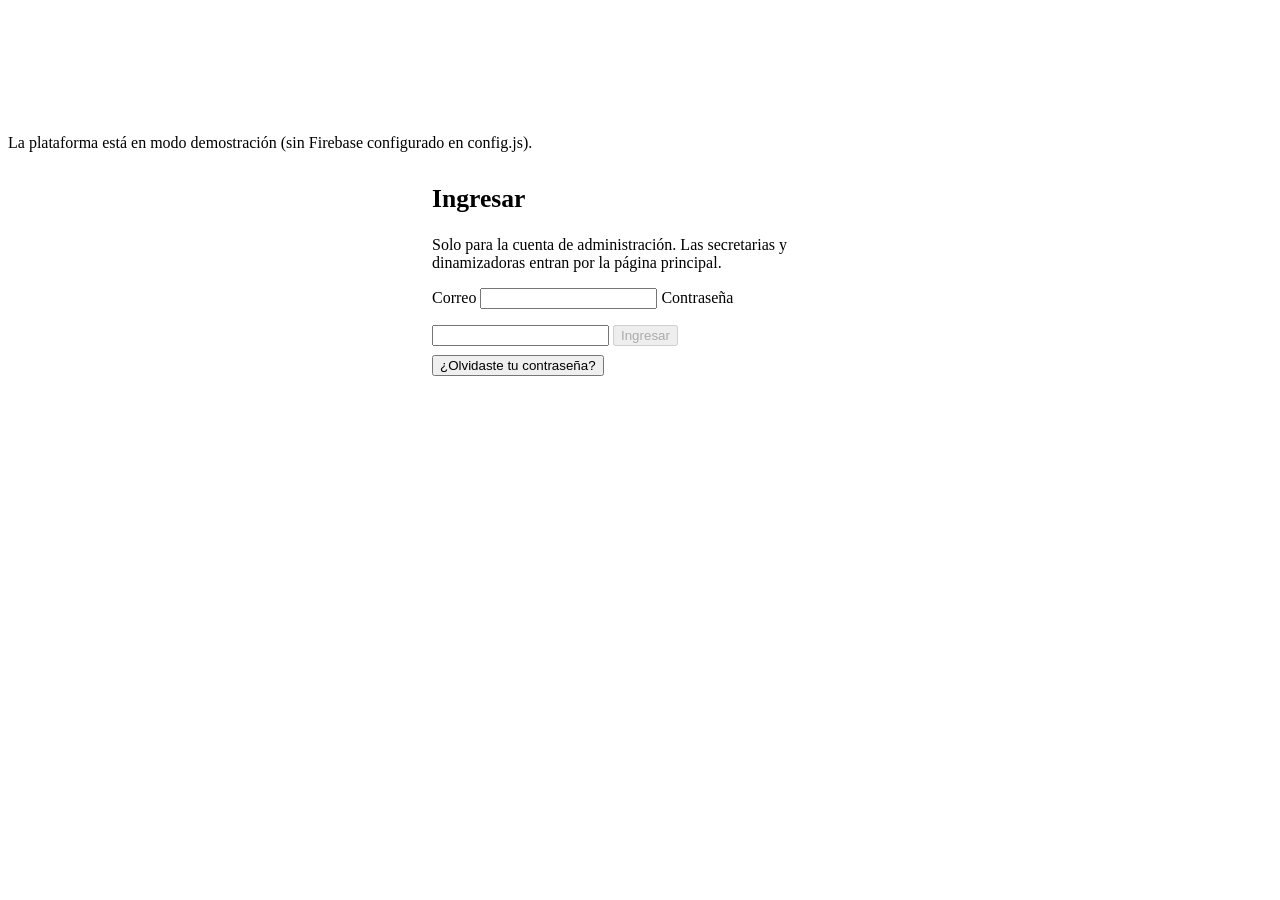
==== admin/index.html @ aed04b05 "Asignación por departamento: la dinamizadora puede acompañar emprendedoras de cualquier satélite de " ====
<!DOCTYPE html>
<html lang="es-CO">
<head>
    <meta charset="UTF-8">
    <meta name="viewport" content="width=device-width, initial-scale=1">
    <title>Administración · CIC</title>
    <meta name="robots" content="noindex, nofollow">
    <meta name="theme-color" content="#2E4A3E">
    <link rel="preconnect" href="https://fonts.googleapis.com">
    <link rel="preconnect" href="https://fonts.gstatic.com" crossorigin>
    <link href="https://fonts.googleapis.com/css2?family=Nunito+Sans:wght@400;600;700&family=Quicksand:wght@600;700&display=swap" rel="stylesheet">
    <link rel="stylesheet" href="../assets/cic.css?v=20261047">
    <style>
        .admin-cab { background: var(--bosque); color: #fff; padding: 1.2rem 0; }
        .admin-cab .contenedor { display: flex; align-items: center; justify-content: space-between; gap: 1rem; flex-wrap: wrap; }
        .admin-cab b { font-family: var(--titulo); font-size: 1.3rem; }
        .admin-cab small { display: block; opacity: .8; }
        main { padding: 2rem 0 4rem; }
        .admin-login { max-width: 26rem; margin: 2rem auto; }
        .admin-tabs { display: flex; flex-wrap: wrap; gap: .5rem; margin-bottom: 1.5rem; }
        .admin-tabs button { border: 1.5px solid var(--linea); background: #fff; border-radius: 999px; padding: .55rem 1.1rem; font-weight: 700; cursor: pointer; }
        .admin-tabs button[aria-selected="true"] { background: var(--bosque); color: #fff; border-color: var(--bosque); }
        .curso-admin { background: #fff; border: 1px solid var(--linea); border-radius: 1.4rem; margin-bottom: 1.4rem; overflow: hidden; }
        .curso-admin > summary { cursor: pointer; padding: 1.1rem 1.3rem; font: 700 1.2rem var(--titulo); list-style: none; display: flex; justify-content: space-between; gap: 1rem; flex-wrap: wrap; }
        .curso-admin > summary small { font: 600 .9rem var(--texto); color: var(--musgo); }
        .unidad-admin { border-top: 1px solid var(--linea); padding: 1.1rem 1.3rem; display: grid; grid-template-columns: 1fr 1fr; gap: 1.2rem; }
        .unidad-admin h4 { grid-column: 1 / -1; font-size: 1.05rem; display: flex; gap: .6rem; align-items: center; flex-wrap: wrap; }
        .unidad-admin form { display: grid; gap: .4rem; align-content: start; }
        .unidad-admin textarea { font-family: inherit; }
        .estado-ok { color: #2f7a4f; font-weight: 700; }
        .estado-falta { color: var(--coralp); font-weight: 700; }
        .fila-btn { display: flex; gap: .5rem; flex-wrap: wrap; margin-top: .3rem; }
        .bienvenida-admin { border: 2px solid var(--mantequilla); }
        .pdf-admin { list-style: none; margin: 0 0 .6rem; padding: 0; display: grid; gap: .2rem; font-size: .9rem; color: var(--musgo); }
        @media (max-width: 760px) { .unidad-admin { grid-template-columns: 1fr; } }
    </style>
</head>
<body>
    <header class="admin-cab">
        <div class="contenedor">
            <div><b>Administración de la plataforma CIC</b><small>Videos, material de los cursos y grabaciones de los talleres</small></div>
            <button type="button" id="salir" class="btn btn-borde-claro btn-pequeno" hidden>Cerrar sesión</button>
        </div>
    </header>

    <main class="contenedor">
        <p id="aviso-demo" class="nota" hidden>La plataforma está en modo demostración (sin Firebase configurado en config.js).</p>

        <section id="vista-login" class="tarjeta admin-login" aria-labelledby="t-login">
            <h1 id="t-login" style="font-size:1.6rem">Ingresar</h1>
            <p class="texto-suave">Solo para la cuenta de administración. Las secretarias y dinamizadoras entran por la página principal.</p>
            <form id="form-login" method="post" action="#" novalidate>
                <label class="etiqueta" for="ad-correo">Correo</label>
                <input class="campo" id="ad-correo" name="correo" type="email" autocomplete="username" required>
                <label class="etiqueta" for="ad-clave">Contraseña</label>
                <input class="campo" id="ad-clave" name="clave" type="password" autocomplete="current-password" required>
                <p id="login-msj" class="mensaje" role="alert" hidden></p>
                <button type="submit" class="btn btn-primario ancho" style="margin-top:1rem">Ingresar</button>
                <button type="button" id="olvide" class="texto-boton" style="margin-top:.6rem">¿Olvidaste tu contraseña?</button>
            </form>
        </section>

        <section id="vista-panel" hidden>
            <div class="admin-tabs" role="tablist">
                <button type="button" role="tab" aria-selected="true" data-tab="cursos">Videos y material de los cursos</button>
                <button type="button" role="tab" aria-selected="false" data-tab="grabaciones">Grabaciones de talleres SER</button>
                <button type="button" role="tab" aria-selected="false" data-tab="soporte">Soporte técnico</button>
                <button type="button" role="tab" aria-selected="false" data-tab="correos">Correos enviados</button>
                <button type="button" role="tab" aria-selected="false" data-tab="equipo">Registrar equipo</button>
                <button type="button" role="tab" aria-selected="false" data-tab="admins">Administradoras</button>
                <button type="button" role="tab" aria-selected="false" data-tab="novedades">Novedades</button>
                <button type="button" role="tab" aria-selected="false" data-tab="finalizacion">Finalización</button>
            </div>
            <div id="tab-cursos"></div>
            <div id="tab-grabaciones" hidden></div>
            <div id="tab-soporte" hidden></div>
            <div id="tab-correos" hidden></div>
            <div id="tab-equipo" hidden></div>
            <div id="tab-admins" hidden></div>
            <div id="tab-novedades" hidden></div>
            <div id="tab-finalizacion" hidden></div>
        </section>
    </main>

    <div id="aviso" class="aviso" role="status" aria-live="polite" hidden></div>

    <script src="../config.js?v=20261047"></script>
    <script src="../assets/soporte.js?v=20261047"></script>
    <script src="../assets/datos-cic.js?v=20261047"></script>
    <script>
    (() => {
        'use strict';
        const $ = (s, r = document) => r.querySelector(s);
        const $$ = (s, r = document) => [...r.querySelectorAll(s)];
        const esc = (v) => String(v ?? '').replace(/[&<>"']/g, (c) => ({ '&': '&amp;', '<': '&lt;', '>': '&gt;', '"': '&quot;', "'": '&#39;' }[c]));
        const CFG = window.CIC_CONFIG || {};
        const FB = CFG.firebase || {};
        const DATOS = window.CIC_DATOS || { satelites: [], hacer: [], ser: [] };
        const FUNCION = CFG.funcionUrl || (FB.projectId ? `https://us-central1-${FB.projectId}.cloudfunctions.net/cicAcceso` : '');
        let auth = null;
        let contenido = null;
        let yo = null;

        // Títulos de las unidades (los mismos de la plataforma)
        const TITULOS = {
            gestion: ['Introducción a la gestión del CIC', 'Ecosistema: los seis dominios del emprendimiento', 'Operación del centro: Secretaría, satélites, reportes y gobernanza', 'Pilares en acción: financiamiento, mercados y acompañamiento'],
            'formacion-secretaria': ['Método Insight', 'Oportunidad significativa emergente', 'Modelo de negocio Canvas', 'Producto mínimo viable y Lean Startup', 'Gestión financiera estratégica', 'Guía metodológica del facilitador'],
            'acompanar-hacer': DATOS.hacer.map((s) => s.titulo),
            'facilitar-ser': DATOS.ser.map((t) => t.titulo),
        };
        const NOMBRE_U = { gestion: 'Módulo', 'formacion-secretaria': 'Unidad', 'acompanar-hacer': 'Semana', 'facilitar-ser': 'Taller' };

        let temporizador;
        function aviso(t) { const a = $('#aviso'); a.textContent = t; a.hidden = false; clearTimeout(temporizador); temporizador = setTimeout(() => { a.hidden = true; }, 5000); }

        const cargar = (src) => new Promise((ok, mal) => { const s = document.createElement('script'); s.src = src; s.onload = ok; s.onerror = () => mal(new Error('No se pudo conectar con el servicio de acceso.')); document.head.appendChild(s); });
        async function conectar() {
            if (auth) return auth;
            await cargar('https://www.gstatic.com/firebasejs/10.14.1/firebase-app-compat.js');
            await cargar('https://www.gstatic.com/firebasejs/10.14.1/firebase-auth-compat.js');
            const app = window.firebase.apps.length ? window.firebase.app() : window.firebase.initializeApp(FB);
            auth = app.auth();
            auth.languageCode = 'es';
            return auth;
        }
        async function llamar(accion, datos = {}) {
            const t = auth && auth.currentUser ? await auth.currentUser.getIdToken() : null;
            const direcciones = [FUNCION, CFG.funcionAlterna].filter(Boolean);
            let r, ultimo;
            for (let i = 0; i < 4 && !r; i++) {
                try { r = await fetch(direcciones[i % direcciones.length], { method: 'POST', headers: { 'Content-Type': 'application/json', ...(t ? { Authorization: `Bearer ${t}` } : {}) }, body: JSON.stringify({ accion, ...datos }) }); }
                catch (e) { ultimo = e; await new Promise((ok) => setTimeout(ok, 1200)); }
            }
            if (!r) throw new Error('No pudimos comunicarnos con el servidor del CIC. Intenta de nuevo.');
            const j = await r.json().catch(() => ({}));
            if (!r.ok) throw new Error(j.mensaje || 'No pudimos completar la solicitud.');
            return j;
        }

        // ---------- Ingreso ----------
        if (!(FB.apiKey && FB.projectId)) { $('#aviso-demo').hidden = false; $('#form-login button[type="submit"]').disabled = true; }
        const msj = (t, ok) => { const m = $('#login-msj'); m.textContent = t; m.className = 'mensaje ' + (ok ? 'ok' : 'error'); m.hidden = !t; };
        $('#form-login').addEventListener('submit', async (ev) => {
            ev.preventDefault();
            const f = ev.currentTarget, b = $('button[type="submit"]', f);
            const correo = f.correo.value.trim(), clave = f.clave.value;
            if (!correo || !clave) return msj('Escribe tu correo y tu contraseña.');
            b.disabled = true; b.textContent = 'Un momento…';
            try {
                await conectar();
                await auth.signInWithEmailAndPassword(correo, clave);
                await entrar();
            } catch (e) { msj(/password|credential|user/i.test(e.code || '') ? 'El correo o la contraseña no coinciden.' : e.message); }
            finally { b.disabled = false; b.textContent = 'Ingresar'; }
        });
        $('#olvide').addEventListener('click', async () => {
            const correo = $('#ad-correo').value.trim();
            if (!correo) return msj('Escribe tu correo arriba y vuelve a tocar «¿Olvidaste tu contraseña?».');
            try { await conectar(); await auth.sendPasswordResetEmail(correo); } catch (e) { /* misma respuesta siempre */ }
            msj('Si ese correo es de una cuenta de administración, te llegó un enlace para crear una contraseña nueva.', true);
        });
        $('#salir').addEventListener('click', async () => { if (auth) await auth.signOut(); location.reload(); });

        async function entrar() {
            const { perfil } = await llamar('mi-perfil');
            if (!perfil || perfil.rol !== 'administradora') { await auth.signOut(); throw new Error('Esta cuenta no tiene permisos de administración.'); }
            yo = perfil;
            $('#vista-login').hidden = true;
            $('#vista-panel').hidden = false;
            $('#salir').hidden = false;
            await recargar();
        }
        (async () => {
            if (!(FB.apiKey && FB.projectId)) return;
            try {
                await conectar();
                const u = await new Promise((ok) => { const fin = auth.onAuthStateChanged((x) => { fin(); ok(x); }); });
                if (u) await entrar();
            } catch (e) { /* queda en el ingreso */ }
        })();

        // ---------- Pestañas ----------
        $$('[data-tab]').forEach((b) => b.addEventListener('click', () => {
            $$('[data-tab]').forEach((x) => x.setAttribute('aria-selected', String(x === b)));
            ['cursos', 'grabaciones', 'soporte', 'correos', 'equipo', 'admins', 'novedades', 'finalizacion'].forEach((t) => { $(`#tab-${t}`).hidden = b.dataset.tab !== t; });
            if (b.dataset.tab === 'soporte') window.CICSoporte.pintar($('#tab-soporte'), { perfil: yo, esc, aviso, pedir: llamar, satelite: (id) => DATOS.satelites.find((x) => x.id === id) || null });
            if (b.dataset.tab === 'correos') pintarCorreos();
            if (b.dataset.tab === 'equipo') pintarEquipo();
            if (b.dataset.tab === 'admins') pintarAdmins();
            if (b.dataset.tab === 'novedades') pintarNovedades();
            if (b.dataset.tab === 'finalizacion') pintarFinalizacion();
        }));

        // ---------- Registro de correos de contraseña (colección «envios_correo» de Firestore) ----------
        const ESTADO_ENVIO = { enviado: ['Enviado', 'sop-resuelto'], fallido: ['Falló', 'sop-abierto'], omitido: ['No se envió', 'sop-cerrado'] };
        let soloProblemas = false;
        async function pintarCorreos() {
            const caja = $('#tab-correos');
            caja.innerHTML = '<p class="vista-intro">Cargando…</p>';
            let r;
            try { r = await llamar('envios-correo'); } catch (e) { caja.innerHTML = `<p class="mensaje error">${esc(e.message)}</p>`; return; }
            const filas = r.envios.filter((x) => !soloProblemas || x.estado !== 'enviado');
            const cuenta = (e) => r.envios.filter((x) => x.estado === e).length;
            caja.innerHTML = `
                <p class="vista-intro">Cada vez que alguien pide el enlace para crear o cambiar su contraseña queda aquí: si se envió, si falló (con el motivo que dio Google) o por qué no se envió. Se muestran los últimos 300.</p>
                <p><span class="chip sop-resuelto">${cuenta('enviado')} enviados</span> <span class="chip sop-abierto">${cuenta('fallido')} fallidos</span> <span class="chip sop-cerrado">${cuenta('omitido')} no enviados</span>
                <label style="margin-left:1rem"><input type="checkbox" id="solo-problemas" ${soloProblemas ? 'checked' : ''}> Ver solo los que no se enviaron</label></p>
                <div class="tabla-caja"><table><thead><tr><th scope="col">Fecha</th><th scope="col">Persona</th><th scope="col">Correo</th><th scope="col">Estado</th><th scope="col">Detalle</th></tr></thead>
                <tbody>${filas.map((x) => `<tr><td style="white-space:nowrap">${esc(new Date(x.creado_en).toLocaleString('es-CO', { day: 'numeric', month: 'short', hour: 'numeric', minute: '2-digit' }))}</td>
                    <td><b>${esc(x.nombre || 'Sin registro')}</b><small>CC ${esc(x.cedula)}${x.rol ? ' · ' + esc(x.rol) : ''}</small></td>
                    <td>${esc(x.correo || '—')}</td>
                    <td><span class="chip ${(ESTADO_ENVIO[x.estado] || [])[1] || ''}">${esc((ESTADO_ENVIO[x.estado] || [x.estado])[0])}</span></td>
                    <td><small>${esc(x.error || x.motivo || '')}</small></td></tr>`).join('') || '<tr><td colspan="5">Todavía no hay registros.</td></tr>'}</tbody></table></div>`;
            $('#solo-problemas').addEventListener('change', (e) => { soloProblemas = e.target.checked; pintarCorreos(); });
        }

        // ---------- Registro de secretarías y dinamizadoras (colección «directorio») ----------
        const NOMBRE_ROL = { secretaria: 'Secretaría Técnica', dinamizadora: 'Dinamizadora (o dinamizador)' };
        let equipoDatos = null, filtroEquipo = '';
        async function pintarEquipo(editar) {
            const caja = $('#tab-equipo');
            if (!equipoDatos) {
                caja.innerHTML = '<p class="vista-intro">Cargando…</p>';
                try { equipoDatos = await llamar('admin-equipo'); } catch (e) { caja.innerHTML = `<p class="mensaje error">${esc(e.message)}</p>`; return; }
            }
            const x = editar || {};
            const otroRol = x.otros_roles ? Object.keys(x.otros_roles)[0] : '';
            const otro = otroRol ? x.otros_roles[otroRol] : {};
            const opcionesSat = (sel) => '<option value="">Sin satélite</option>' + equipoDatos.satelites.map((s) => `<option value="${s.id}" ${s.id === sel ? 'selected' : ''}>${esc(s.departamento)} · ${esc(s.municipios.join(', '))}</option>`).join('');
            const opcionesRol = (sel, vacio) => (vacio ? '<option value="">No tiene</option>' : '') + Object.entries(NOMBRE_ROL).map(([k, v]) => `<option value="${k}" ${k === sel ? 'selected' : ''}>${v}</option>`).join('');
            caja.innerHTML = `
                <div class="tarjeta" style="display:flex;flex-wrap:wrap;gap:.6rem 1rem;align-items:center;justify-content:space-between;margin-bottom:1rem">
                    <p style="margin:0"><b>Avance en los cursos</b><br><small>Te llega a 2horas.online01@gmail.com un correo con cómo va cada secretaria y dinamizadora (Gestión, HACER y SER).</small></p>
                    <button type="button" class="btn btn-borde btn-pequeno" id="enviar-reporte">📧 Enviarme el avance por correo</button>
                </div>
                <p class="vista-intro">Registra aquí a las secretarías y dinamizadoras. Apenas la guardes, la persona entra a la página → <b>Ingresar</b> → su perfil → <b>Activar mi cuenta</b>, escribe su cédula y le llega al correo el enlace para crear su contraseña. Las emprendedoras se inscriben solas desde la página.</p>
                <form id="form-equipo" class="tarjeta" novalidate style="display:grid;grid-template-columns:repeat(auto-fit,minmax(220px,1fr));gap:.5rem 1rem;align-items:end">
                    <h3 class="subtitulo-seccion" style="grid-column:1/-1;margin:0 0 .4rem">${editar ? 'Editar a ' + esc(x.nombre) : 'Registrar a una persona del equipo'}</h3>
                    <label><span class="etiqueta">Cédula</span><input class="campo" name="cedula" inputmode="numeric" required value="${esc(x.cedula || '')}" ${editar ? 'readonly' : ''}></label>
                    <label><span class="etiqueta">Nombre y apellido</span><input class="campo" name="nombre" required value="${esc(x.nombre || '')}"></label>
                    <label><span class="etiqueta">Correo (le llega el enlace)</span><input class="campo" name="correo" type="email" required value="${esc(x.correo || '')}"></label>
                    <label><span class="etiqueta">Celular</span><input class="campo" name="celular" inputmode="tel" value="${esc(x.celular || '')}"></label>
                    <label><span class="etiqueta">Perfil</span><select class="campo" name="rol">${opcionesRol(x.rol || 'dinamizadora')}</select></label>
                    <label><span class="etiqueta">Satélite (obligatorio para dinamizadora)</span><select class="campo" name="satelite">${opcionesSat(x.satelite)}</select></label>
                    <label><span class="etiqueta">Cargo</span><input class="campo" name="cargo" placeholder="Ej.: Acompañamiento - Sucre" value="${esc(x.cargo || '')}"></label>
                    <label><span class="etiqueta">Subtítulo (opcional)</span><input class="campo" name="subtitulo" placeholder="Ej.: Soporte a la Transferencia" value="${esc(x.subtitulo || '')}"></label>
                    <fieldset style="grid-column:1/-1;border:1px dashed rgba(46,74,62,.3);border-radius:12px;padding:.6rem 1rem;display:grid;grid-template-columns:repeat(auto-fit,minmax(220px,1fr));gap:.5rem 1rem">
                        <legend class="etiqueta">Segundo perfil (si también es secretaría o dinamizadora)</legend>
                        <label><span class="etiqueta">Perfil</span><select class="campo" name="otro_rol">${opcionesRol(otroRol, true)}</select></label>
                        <label><span class="etiqueta">Satélite</span><select class="campo" name="otro_satelite">${opcionesSat(otro.satelite)}</select></label>
                        <label><span class="etiqueta">Cargo</span><input class="campo" name="otro_cargo" value="${esc(otro.cargo || '')}"></label>
                    </fieldset>
                    <p class="mensaje" id="equipo-msj" role="alert" style="grid-column:1/-1;margin:0"></p>
                    <div class="botones" style="grid-column:1/-1;margin-top:0"><button class="btn btn-primario" type="submit">${editar ? 'Guardar cambios' : 'Registrar'}</button>${editar ? '<button class="btn btn-borde" type="button" id="equipo-cancelar">Cancelar</button>' : ''}</div>
                </form>
                <p style="margin-top:1.2rem"><label><span class="etiqueta">Buscar</span> <input class="campo" id="equipo-buscar" placeholder="Nombre, cédula, cargo o satélite" value="${esc(filtroEquipo)}" style="max-width:320px"></label> <small>${equipoDatos.personas.length} personas en el equipo</small></p>
                <div class="tabla-caja"><table><thead><tr><th scope="col">Persona</th><th scope="col">Perfil</th><th scope="col">Satélite</th><th scope="col">Cuenta</th><th scope="col"></th></tr></thead>
                <tbody id="equipo-filas"></tbody></table></div>`;
            // Satélite (no el departamento): el Cesar tiene dos, Valledupar y Pueblo Bello
            const nombreSatelite = (id) => { const s = equipoDatos.satelites.find((x) => x.id === id); return s ? s.municipios.join(' y ') + ' (' + s.departamento + ')' : (id ? id : 'Sin satélite'); };
            const pintarFilas = () => {
                const q = filtroEquipo.toLowerCase();
                const filas = equipoDatos.personas.filter((p) => !q || (p.nombre + ' ' + p.cedula + ' ' + (p.cargo || '') + ' ' + nombreSatelite(p.satelite)).toLowerCase().includes(q));
                $('#equipo-filas').innerHTML = filas.map((p) => `<tr><td><b>${esc(p.nombre)}</b><small>CC ${esc(p.cedula)} · ${esc(p.correo || 'sin correo')}</small></td>
                    <td>${esc(NOMBRE_ROL[p.rol] || p.rol)}${p.otros_roles ? ' + ' + Object.keys(p.otros_roles).map((k) => esc(NOMBRE_ROL[k] || k)).join(', ') : ''}<small>${esc(p.subtitulo || p.cargo || '')}</small></td>
                    <td>${esc(nombreSatelite(p.satelite))}${p.otros_roles && p.otros_roles.dinamizadora && p.otros_roles.dinamizadora.satelite ? '<small>2.º perfil: ' + esc(nombreSatelite(p.otros_roles.dinamizadora.satelite)) + '</small>' : ''}</td>
                    <td><span class="chip ${p.activada ? 'sop-resuelto' : 'sop-cerrado'}">${p.activada ? 'Activada' : 'Sin activar'}</span></td>
                    <td><button type="button" class="boton-texto" data-editar-persona="${esc(p.cedula)}">Editar</button></td></tr>`).join('') || '<tr><td colspan="5">No hay coincidencias.</td></tr>';
                $$('[data-editar-persona]').forEach((b) => b.addEventListener('click', () => { pintarEquipo(equipoDatos.personas.find((p) => p.cedula === b.dataset.editarPersona)); window.scrollTo({ top: 0, behavior: 'smooth' }); }));
            };
            pintarFilas();
            $('#equipo-buscar').addEventListener('input', (e) => { filtroEquipo = e.target.value; pintarFilas(); });
            if (editar) $('#equipo-cancelar').addEventListener('click', () => pintarEquipo());
            $('#enviar-reporte').addEventListener('click', async (ev) => {
                const b = ev.currentTarget;
                b.disabled = true; b.textContent = 'Enviando…';
                try { const r = await llamar('reporte-avance'); aviso(`Listo: te llegó el avance de ${r.personas} personas a ${r.correo}.`); b.textContent = '✓ Enviado'; }
                catch (e) { aviso(e.message); b.disabled = false; b.textContent = '📧 Enviarme el avance por correo'; }
            });
            $('#form-equipo').addEventListener('submit', async (e) => {
                e.preventDefault();
                const f = Object.fromEntries(new FormData(e.target));
                const boton = e.target.querySelector('[type=submit]');
                boton.disabled = true;
                try {
                    const r = await llamar('admin-guardar-persona', f);
                    aviso(r.nuevo ? `Listo: ${f.nombre} quedó registrada. Ya puede tocar «Activar mi cuenta» en la página.` : `Listo: se guardaron los cambios de ${f.nombre}.`);
                    equipoDatos = null; pintarEquipo();
                } catch (err) { $('#equipo-msj').textContent = err.message; $('#equipo-msj').className = 'mensaje error'; boton.disabled = false; }
            });
        }

        // ---------- Cuentas de administración ----------
        // ---------- Novedades: contar a todo el mundo qué cambió en la plataforma ----------
        // ---------- Correo de finalización: pase al evento para quien termina los tres cursos ----------
        async function pintarFinalizacion() {
            const caja = $('#tab-finalizacion');
            caja.innerHTML = '<p class="vista-intro">Cargando…</p>';
            let r;
            try { r = await llamar('admin-finalizacion'); } catch (e) { caja.innerHTML = `<p class="mensaje error">${esc(e.message)}</p>`; return; }
            const fecha = (f) => new Date(f).toLocaleDateString('es-CO', { day: 'numeric', month: 'long', year: 'numeric' });
            caja.innerHTML = `
                <p class="vista-intro">Cuando una secretaria o dinamizadora termina y aprueba los <b>tres cursos</b> (Gestión, HACER y SER), le llega sola la «Constancia de finalización» con su nombre: es su pase al evento fundacional. Todo es automático: la <b>fecha del evento</b> es el día en que terminó y el <b>lugar</b> es su satélite. Cada persona lo recibe una sola vez.</p>
                <p><button class="btn btn-borde" type="button" data-vista-fin>Ver cómo se ve el correo</button></p>
                <div id="vista-fin" hidden style="margin-top:1rem"></div>
                <h3 class="subtitulo-seccion" style="margin-top:2rem">Personas que terminaron los tres cursos (${r.personas.length})</h3>
                ${r.pendientes ? `<p><button type="button" class="btn btn-primario" data-enviar-fin>Enviar el correo a quienes ya terminaron (${r.pendientes})</button> <small class="texto-suave">Para quienes terminaron antes de que existiera este correo. Se envían de a 40 por el límite diario de Gmail.</small></p>` : ''}
                <div class="tabla-caja"><table><thead><tr><th scope="col">Persona</th><th scope="col">Fecha del evento (terminó)</th><th scope="col">Lugar</th><th scope="col">Correo de finalización</th><th scope="col"></th></tr></thead>
                <tbody>${r.personas.map((x) => `<tr><td><b>${esc(x.nombre)}</b><small>${esc(x.correo || 'sin correo registrado')}</small></td>
                    <td>${esc(fecha(x.termino_en))}</td>
                    <td>${esc(x.lugar)}</td>
                    <td>${x.enviado_en ? `<span class="chip sop-resuelto">Enviado · ${esc(fecha(x.enviado_en))}</span>` : '<span class="chip sop-cerrado">Pendiente</span>'}</td>
                    <td><button type="button" class="boton-texto" data-vista-fin="${esc(x.id)}">Ver su correo</button></td></tr>`).join('') || '<tr><td colspan="5">Todavía nadie ha terminado los tres cursos.</td></tr>'}</tbody></table></div>`;
            caja.querySelectorAll('[data-vista-fin]').forEach((b) => b.addEventListener('click', async () => {
                const v = $('#vista-fin');
                try {
                    const x = await llamar('admin-vista-finalizacion', b.dataset.vistaFin ? { id: b.dataset.vistaFin } : {});
                    v.hidden = false;
                    v.innerHTML = '<iframe title="Vista previa del correo de finalización" style="width:100%;max-width:660px;height:900px;border:1px solid var(--linea);border-radius:1rem;background:#fff"></iframe>';
                    v.querySelector('iframe').srcdoc = x.html;
                    v.scrollIntoView({ behavior: 'smooth', block: 'start' });
                } catch (err) { aviso(err.message); }
            }));
            const env = caja.querySelector('[data-enviar-fin]');
            if (env) env.addEventListener('click', async () => {
                if (!confirm(`¿Enviar la constancia de finalización a ${r.pendientes} persona(s)?`)) return;
                env.disabled = true; env.textContent = 'Enviando…';
                try {
                    const x = await llamar('admin-enviar-finalizaciones');
                    aviso(x.faltan ? `Se enviaron ${x.enviados}. Faltan ${x.faltan}: vuelve a tocar el botón (mañana, si se agotó el límite diario).` : `Listo: se enviaron ${x.enviados}.`);
                } catch (err) { aviso(err.message); }
                pintarFinalizacion();
            });
        }

        async function pintarNovedades() {
            const caja = $('#tab-novedades');
            caja.innerHTML = '<p class="vista-intro">Cargando…</p>';
            let r;
            try { r = await llamar('admin-novedades'); } catch (e) { caja.innerHTML = `<p class="mensaje error">${esc(e.message)}</p>`; return; }
            caja.innerHTML = `
                <p class="vista-intro">Cuando el equipo de desarrollo haga cambios en la plataforma, escríbelos aquí en palabras sencillas. Se envían por correo a las <b>${r.destinatarios}</b> personas con correo registrado (emprendedoras, dinamizadoras y secretarias) y también se ven al entrar a la plataforma. Se envían de a ${r.tanda} por vez por el límite diario del correo de Google: si quedan pendientes, toca «Enviar a las que faltan».</p>
                <form id="form-novedad" class="tarjeta" novalidate style="display:grid;gap:.6rem">
                    <label><span class="etiqueta">Título</span><input class="campo" name="titulo" maxlength="120" placeholder="Ej.: Seguimiento más sencillo"></label>
                    <label><span class="etiqueta">¿Qué cambió? (una línea por cambio)</span><textarea class="campo" name="texto" rows="6" maxlength="4000" placeholder="• El Seguimiento ahora empieza con botones grandes…&#10;• Te llega un correo cuando la Secretaría aprueba tu sesión…"></textarea></label>
                    <p class="mensaje" id="novedad-msj" role="alert" style="margin:0"></p>
                    <div><button class="btn btn-primario" type="submit">Guardar y enviar a todo el mundo</button></div>
                </form>
                <h3 class="subtitulo-seccion" style="margin-top:2rem">Novedades enviadas</h3>
                ${r.novedades.length ? r.novedades.map((n) => `<article class="tarjeta" style="margin-top:.8rem">
                    <p class="eyebrow">${esc(new Date(n.creado_en).toLocaleDateString('es-CO', { day: 'numeric', month: 'long', year: 'numeric' }))}</p>
                    <h4>${esc(n.titulo)}</h4><p style="white-space:pre-line">${esc(n.texto)}</p>
                    <p><span class="chip sop-resuelto">${n.enviados} enviados</span> ${n.fallidos ? `<span class="chip sop-abierto">${n.fallidos} no llegaron</span>` : ''}
                    ${n.enviados + n.fallidos < r.destinatarios ? `<button type="button" class="btn btn-borde btn-pequeno" data-enviar-novedad="${esc(n.id)}">Enviar a las que faltan (${r.destinatarios - n.enviados - n.fallidos})</button>` : ''}</p>
                </article>`).join('') : '<p class="tarjeta vacio">Todavía no se han enviado novedades.</p>'}`;
            const enviar = async (id, boton) => {
                if (boton) { boton.disabled = true; boton.textContent = 'Enviando…'; }
                try {
                    const x = await llamar('admin-enviar-novedad', { id });
                    aviso(x.error ? x.error : x.faltan ? `Se enviaron ${x.enviados} de ${x.total}. Faltan ${x.faltan}: toca «Enviar a las que faltan».` : `Listo: la novedad les llegó a ${x.enviados} personas.`);
                } catch (e) { aviso(e.message); }
                pintarNovedades();
            };
            $('#form-novedad').addEventListener('submit', async (e) => {
                e.preventDefault();
                const f = Object.fromEntries(new FormData(e.target));
                if (!confirm(`¿Enviar «${f.titulo}» por correo a ${r.destinatarios} personas?`)) return;
                const b = e.target.querySelector('[type=submit]');
                b.disabled = true;
                try { const n = await llamar('admin-crear-novedad', f); await enviar(n.id); }
                catch (err) { $('#novedad-msj').textContent = err.message; $('#novedad-msj').className = 'mensaje error'; b.disabled = false; }
            });
            caja.querySelectorAll('[data-enviar-novedad]').forEach((b) => b.addEventListener('click', () => enviar(b.dataset.enviarNovedad, b)));
        }

        async function pintarAdmins() {
            const caja = $('#tab-admins');
            caja.innerHTML = '<p class="vista-intro">Cargando…</p>';
            let r;
            try { r = await llamar('admin-administradoras'); } catch (e) { caja.innerHTML = `<p class="mensaje error">${esc(e.message)}</p>`; return; }
            caja.innerHTML = `
                <p class="vista-intro">Estas cuentas entran a este panel (cicredmujeresdelcaribe.org/admin/) con su correo y su contraseña. Al agregar un correo, le llega un enlace para crear su contraseña; luego entra aquí con «Ingresar». Usa un correo que no sea el de una secretaria, dinamizadora o emprendedora.</p>
                <form id="form-admin" class="tarjeta" novalidate style="display:flex;flex-wrap:wrap;gap:.6rem;align-items:end">
                    <label style="flex:1 1 260px"><span class="etiqueta">Correo de la nueva administradora</span><input class="campo" name="correo" type="email" required placeholder="correo@gmail.com"></label>
                    <button class="btn btn-primario" type="submit">Dar acceso de administración</button>
                    <p class="mensaje" id="admin-msj" role="alert" style="flex-basis:100%;margin:0"></p>
                </form>
                <div class="tabla-caja"><table><thead><tr><th scope="col">Correo</th><th scope="col">Desde</th></tr></thead>
                <tbody>${r.administradoras.map((x) => `<tr><td><b>${esc(x.correo)}</b>${x.yo ? ' <small>(tú)</small>' : ''}</td><td>${x.creado_en ? esc(new Date(x.creado_en).toLocaleDateString('es-CO', { day: 'numeric', month: 'short', year: 'numeric' })) : '—'}</td></tr>`).join('')}</tbody></table></div>`;
            $('#form-admin').addEventListener('submit', async (e) => {
                e.preventDefault();
                const correo = e.target.correo.value.trim();
                const b = e.target.querySelector('[type=submit]');
                const m = $('#admin-msj');
                b.disabled = true;
                try {
                    const x = await llamar('admin-agregar-administradora', { correo });
                    aviso(x.enviado ? `Listo: ${correo} ya es administradora. Le llegó el enlace para crear su contraseña.` : `Listo: ${correo} ya es administradora, pero el correo no salió. Que entre aquí y toque «¿Olvidaste tu contraseña?».`);
                    pintarAdmins();
                } catch (err) { m.textContent = err.message; m.className = 'mensaje error'; b.disabled = false; }
            });
        }

        async function recargar() {
            contenido = await llamar('admin-contenido');
            pintarCursos();
            pintarGrabaciones();
        }

        // Duración de los videos: se escribe como en el reproductor (12:35) y se guarda en minutos (12.58)
        const minutosAdmin = (t) => { const m = String(t || '').trim().match(/^(\d{1,3})(?:[:.,](\d{1,2}))?$/); if (!m) return 0; const seg = Number(m[2] || 0); return seg > 59 ? 0 : Math.round((Number(m[1]) + seg / 60) * 100) / 100; };
        const minSegAdmin = (min) => { if (!min) return ''; const s = Math.round(min * 60); return `${Math.floor(s / 60)}:${String(s % 60).padStart(2, '0')}`; };
        // ---------- Videos y material de cada unidad ----------
        const lineasMaterial = (archivos) => archivos.map((a) => `${a.nombre} | ${a.url}`).join('\n');
        const leerMaterial = (txt) => txt.split('\n').map((l) => l.trim()).filter(Boolean).map((l) => {
            const i = l.lastIndexOf('|');
            return i > 0 ? { nombre: l.slice(0, i).trim(), url: l.slice(i + 1).trim() } : { nombre: 'Material', url: l };
        });
        const enlaceVideo = (v) => !v ? '' : v.drive_id ? `https://drive.google.com/file/d/${v.drive_id}/view` : `https://youtu.be/${v.youtube_id}`;

        function pintarCursos() {
            const bv = contenido.bienvenida;
            $('#tab-cursos').innerHTML = `
                <section class="curso-admin bienvenida-admin" aria-labelledby="t-bv">
                    <div class="unidad-admin" data-bienvenida>
                        <h4 id="t-bv"><span class="codigo">BIENVENIDA</span> Video de bienvenida · obligatorio <small class="${bv ? 'estado-ok' : 'estado-falta'}">${bv ? 'publicado: ya se exige antes del curso Gestión del CIC' : 'falta: mientras no haya video, el curso Gestión se abre sin este paso'}</small></h4>
                        <p class="texto-suave" style="grid-column:1/-1;margin:0">Todas las secretarias y dinamizadoras deben ver este video de presentación completo (toda su duración, con la página abierta) para desbloquear el curso Gestión del CIC.</p>
                        <form class="form-bienvenida" novalidate>
                            <label class="etiqueta" for="v-bv">Enlace de Google Drive (o YouTube)</label>
                            <input class="campo" id="v-bv" name="url" type="url" placeholder="https://drive.google.com/file/d/…/view" value="${esc(enlaceVideo(bv))}">
                            <label class="etiqueta" for="d-bv">Duración exacta (minutos:segundos, como sale en el reproductor)</label>
                            <input class="campo" id="d-bv" name="duracion" inputmode="numeric" placeholder="Ej.: 12:35" required value="${esc(bv ? minSegAdmin(bv.duracion_min) : '')}">
                            <div class="fila-btn"><button type="submit" class="btn btn-primario btn-pequeno">Guardar video de bienvenida</button>${bv ? '<button type="button" class="btn btn-borde btn-pequeno" data-quitar-bienvenida>Quitar</button>' : ''}</div>
                        </form>
                    </div>
                </section>
                <p class="vista-intro">Pega el enlace de cada video de Google Drive (compártelo como «Cualquier persona con el enlace · Lector») y su duración exacta (minutos:segundos): la evaluación se habilita cuando la persona ve el video completo, con la página abierta y el video en pantalla. Las guías en PDF ya están cargadas en la plataforma; si quieres sumar otro material, escribe una línea por archivo: <b>Nombre | enlace</b>.</p>
                ${Object.entries(contenido.cursos).map(([id, c]) => {
                    const conVideo = c.unidades.filter((u) => u.video).length;
                    return `<details class="curso-admin" ${id === 'gestion' ? 'open' : ''}>
                        <summary><span>${esc(c.nombre)}</span><small>${conVideo} de ${c.unidades.length} videos · ${c.unidades.filter((u) => u.material.length).length} con material</small></summary>
                        ${c.unidades.map((u) => `<div class="unidad-admin" data-curso="${esc(id)}" data-unidad="${u.unidad}">
                            <h4><span class="codigo">${esc(u.codigo)}</span> ${esc(NOMBRE_U[id])} ${u.unidad} · ${esc((TITULOS[id] || [])[u.unidad - 1] || '')}
                                ${c.cuestionario ? `<small class="${u.preguntas ? 'estado-ok' : 'estado-falta'}">${u.preguntas ? `${u.preguntas} preguntas en el banco` : 'sin preguntas cargadas'}</small>` : '<small class="texto-suave">material de consulta de la Secretaría (sin evaluación)</small>'}</h4>
                            <form class="form-video" novalidate>
                                <b>Video ${u.video ? '<span class="estado-ok">· publicado</span>' : '<span class="estado-falta">· falta</span>'}</b>
                                <label class="etiqueta" for="v-${esc(u.codigo)}">Enlace de Google Drive (o YouTube)</label>
                                <input class="campo" id="v-${esc(u.codigo)}" name="url" type="url" placeholder="https://drive.google.com/file/d/…/view" value="${esc(enlaceVideo(u.video))}">
                                <label class="etiqueta" for="d-${esc(u.codigo)}">Duración exacta (minutos:segundos) · se exige verlo completo</label>
                                <input class="campo" id="d-${esc(u.codigo)}" name="duracion" inputmode="numeric" placeholder="Ej.: 26:10" required value="${esc(u.video ? minSegAdmin(u.video.duracion_min) : '')}">
                                <div class="fila-btn"><button type="submit" class="btn btn-primario btn-pequeno">Guardar video</button>${u.video ? '<button type="button" class="btn btn-borde btn-pequeno" data-quitar-video>Quitar</button>' : ''}</div>
                            </form>
                            <form class="form-material" novalidate>
                                ${(u.archivos || []).length ? `<b>PDF de la plataforma <span class="estado-ok">· ${u.archivos.length}</span></b><ul class="pdf-admin">${u.archivos.map((n) => `<li>📄 ${esc(n)}</li>`).join('')}</ul>` : ''}
                                <b>Enlaces adicionales ${u.material.length ? `<span class="estado-ok">· ${u.material.length} enlace(s)</span>` : '<span class="texto-suave">· opcional</span>'}</b>
                                <label class="etiqueta" for="m-${esc(u.codigo)}">Una línea por archivo: Nombre | enlace</label>
                                <textarea class="campo" id="m-${esc(u.codigo)}" name="material" rows="4" placeholder="Guía de estudio | https://drive.google.com/…">${esc(lineasMaterial(u.material))}</textarea>
                                <div class="fila-btn"><button type="submit" class="btn btn-primario btn-pequeno">Guardar material</button></div>
                            </form>
                        </div>`).join('')}
                    </details>`;
                }).join('')}`;
        }

        $('#tab-cursos').addEventListener('submit', async (ev) => {
            ev.preventDefault();
            const f = ev.target, caja = f.closest('.unidad-admin');
            if (f.classList.contains('form-bienvenida')) {
                const b = $('button[type="submit"]', f), duracion = minutosAdmin(f.duracion.value);
                try {
                    if (!f.url.value.trim()) throw new Error('Pega el enlace del video de bienvenida.');
                    if (!duracion) throw new Error('Escribe la duración exacta del video en minutos y segundos, por ejemplo 12:35.');
                    b.disabled = true;
                    await llamar('guardar-video', { video: { codigo: 'BIENVENIDA', titulo: 'Bienvenida al Centro de Innovación Comunitaria', url: f.url.value.trim(), duracion_min: duracion, audiencia: 'equipo', curso: 'bienvenida', unidad: 1 } });
                    aviso('Video de bienvenida guardado: desde ahora es obligatorio antes del curso Gestión del CIC.');
                    await recargar();
                } catch (e) { aviso(e.message); b.disabled = false; }
                return;
            }
            const curso = caja.dataset.curso, unidad = Number(caja.dataset.unidad);
            const c = contenido.cursos[curso];
            const b = $('button[type="submit"]', f);
            b.disabled = true;
            try {
                if (f.classList.contains('form-video')) {
                    const duracion = minutosAdmin(f.duracion.value);
                    if (!f.url.value.trim()) throw new Error('Pega el enlace del video.');
                    if (!duracion) throw new Error('Escribe la duración exacta del video en minutos y segundos, por ejemplo 12:35.');
                    await llamar('guardar-video', { video: { codigo: `${c.prefijo}${unidad}`, titulo: `${c.nombre} · ${NOMBRE_U[curso]} ${unidad}: ${(TITULOS[curso] || [])[unidad - 1] || ''}`, url: f.url.value.trim(), duracion_min: duracion, audiencia: 'equipo', curso, unidad } });
                    aviso(`Video ${c.prefijo}${unidad} guardado.`);
                } else {
                    await llamar('admin-guardar-material', { curso, unidad, archivos: leerMaterial(f.material.value) });
                    aviso(`Material de ${c.prefijo}${unidad} guardado.`);
                }
                await recargar();
            } catch (e) { aviso(e.message); b.disabled = false; }
        });
        $('#tab-cursos').addEventListener('click', async (ev) => {
            if (ev.target.closest('[data-quitar-bienvenida]')) {
                if (!confirm('¿Quitar el video de bienvenida? El curso Gestión se abrirá sin este paso. El archivo sigue en Drive.')) return;
                try { await llamar('quitar-video', { codigo: 'BIENVENIDA' }); aviso('Video de bienvenida quitado.'); await recargar(); } catch (e) { aviso(e.message); }
                return;
            }
            const b = ev.target.closest('[data-quitar-video]');
            if (!b) return;
            const caja = b.closest('.unidad-admin');
            const codigo = `${contenido.cursos[caja.dataset.curso].prefijo}${caja.dataset.unidad}`;
            if (!confirm(`¿Quitar el video ${codigo} de la plataforma? El archivo sigue en Drive.`)) return;
            try { await llamar('quitar-video', { codigo }); aviso(`Video ${codigo} quitado.`); await recargar(); } catch (e) { aviso(e.message); }
        });

        // ---------- Grabaciones de los talleres virtuales (las ven las emprendedoras de ese satélite) ----------
        function pintarGrabaciones() {
            const virtuales = DATOS.ser.filter((t) => t.modalidad === 'Virtual');
            $('#tab-grabaciones').innerHTML = `
                <p class="vista-intro">Las grabaciones de los talleres virtuales aparecen en el panel de las emprendedoras del satélite elegido (o de todos).</p>
                <form id="form-grab" class="tarjeta" novalidate style="display:grid;gap:.4rem;max-width:40rem">
                    <label class="etiqueta" for="g-taller">Taller</label>
                    <select class="campo" id="g-taller" name="taller">${virtuales.map((t) => `<option value="${t.n}">Taller SER ${t.n} · ${esc(t.titulo)}</option>`).join('')}</select>
                    <label class="etiqueta" for="g-sat">Satélite</label>
                    <select class="campo" id="g-sat" name="satelite"><option value="">Todos los satélites</option>${DATOS.satelites.map((s) => `<option value="${esc(s.id)}">${esc(s.nombre)}</option>`).join('')}</select>
                    <label class="etiqueta" for="g-fecha">Fecha del taller</label>
                    <input class="campo" id="g-fecha" name="fecha" type="date" required>
                    <label class="etiqueta" for="g-url">Enlace de Google Drive (o YouTube)</label>
                    <input class="campo" id="g-url" name="url" type="url" placeholder="https://drive.google.com/file/d/…/view" required>
                    <label class="etiqueta" for="g-dur">Duración (minutos)</label>
                    <input class="campo" id="g-dur" name="duracion" type="number" min="1" max="300">
                    <button type="submit" class="btn btn-primario" style="margin-top:.6rem">Publicar grabación</button>
                </form>
                <h3 class="subtitulo-seccion">Publicadas</h3>
                ${contenido.grabaciones.length ? `<ul class="lista-videos">${contenido.grabaciones.map((g) => `<li><span class="codigo">${esc(g.codigo)}</span><span><b>${esc(g.titulo)}</b><small>${esc(g.fecha || '')}</small></span><a class="enlace" href="${esc(enlaceVideo(g))}" target="_blank" rel="noopener">Ver</a><button type="button" class="boton-texto" data-quitar-grab="${esc(g.codigo)}">Quitar</button></li>`).join('')}</ul>` : '<p class="tarjeta vacio">Todavía no hay grabaciones.</p>'}`;
        }
        $('#tab-grabaciones').addEventListener('submit', async (ev) => {
            ev.preventDefault();
            const f = ev.target;
            const t = DATOS.ser[Number(f.taller.value) - 1];
            const sat = DATOS.satelites.find((s) => s.id === f.satelite.value);
            if (!f.fecha.value || !f.url.value.trim()) return aviso('Escribe la fecha y pega el enlace de la grabación.');
            const codigo = `GRAB-SER${t.n}-${sat ? sat.codigo : 'TODOS'}-${f.fecha.value.replace(/-/g, '')}`;
            try {
                await llamar('guardar-video', { video: { codigo, titulo: `Grabación · Taller SER ${t.n} · ${t.titulo}${sat ? ` · ${sat.nombre}` : ''}`, url: f.url.value.trim(), duracion_min: Number(f.duracion.value) || null, audiencia: 'emprendedoras', curso: 'grabaciones', unidad: t.n, satelite: sat ? sat.id : null, fecha: f.fecha.value } });
                aviso(`Grabación ${codigo} publicada.`);
                await recargar();
            } catch (e) { aviso(e.message); }
        });
        $('#tab-grabaciones').addEventListener('click', async (ev) => {
            const b = ev.target.closest('[data-quitar-grab]');
            if (!b || !confirm(`¿Quitar la grabación ${b.dataset.quitarGrab}?`)) return;
            try { await llamar('quitar-video', { codigo: b.dataset.quitarGrab }); aviso('Grabación quitada.'); await recargar(); } catch (e) { aviso(e.message); }
        });
    })();
    </script>
<script>
        (() => {
            const marcar = (raiz) => raiz.querySelectorAll('.tabla-caja table').forEach((t) => {
                const titulos = [...t.querySelectorAll('thead th')].map((th) => th.textContent.trim());
                t.querySelectorAll('tbody tr').forEach((tr) => [...tr.children].forEach((td, i) => { if (titulos[i] && !td.dataset.etiqueta) td.dataset.etiqueta = titulos[i]; }));
            });
            const raiz = document.querySelector('#plataforma, #vista-panel');
            if (raiz) new MutationObserver(() => marcar(raiz)).observe(raiz, { childList: true, subtree: true });
        })();
    </script>
</body>
</html>
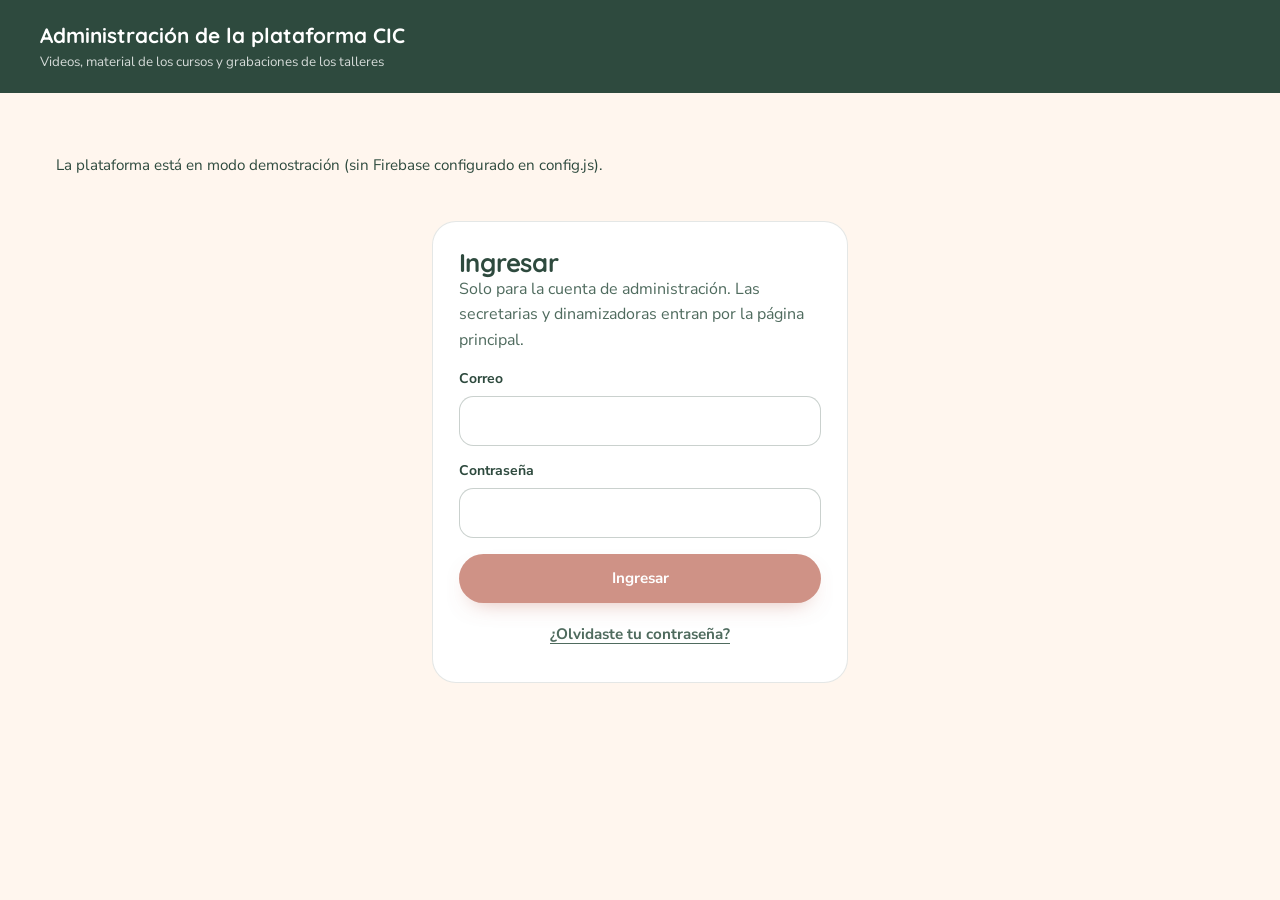
==== commit c96175ca: "Portada del Centro de Innovación Comunitaria y página propia del proyecto en /proyecto/ La portada a" ====
--- a/admin/index.html
+++ b/admin/index.html
@@ -9,7 +9,7 @@
     <link rel="preconnect" href="https://fonts.googleapis.com">
     <link rel="preconnect" href="https://fonts.gstatic.com" crossorigin>
     <link href="https://fonts.googleapis.com/css2?family=Nunito+Sans:wght@400;600;700&family=Quicksand:wght@600;700&display=swap" rel="stylesheet">
-    <link rel="stylesheet" href="../assets/cic.css?v=20261047">
+    <link rel="stylesheet" href="../assets/cic.css?v=20261048">
     <style>
         .admin-cab { background: var(--bosque); color: #fff; padding: 1.2rem 0; }
         .admin-cab .contenedor { display: flex; align-items: center; justify-content: space-between; gap: 1rem; flex-wrap: wrap; }
@@ -84,9 +84,9 @@
 
     <div id="aviso" class="aviso" role="status" aria-live="polite" hidden></div>
 
-    <script src="../config.js?v=20261047"></script>
-    <script src="../assets/soporte.js?v=20261047"></script>
-    <script src="../assets/datos-cic.js?v=20261047"></script>
+    <script src="../config.js?v=20261048"></script>
+    <script src="../assets/soporte.js?v=20261048"></script>
+    <script src="../assets/datos-cic.js?v=20261048"></script>
     <script>
     (() => {
         'use strict';
--- a/assets/cic.css
+++ b/assets/cic.css
@@ -0,0 +1,2008 @@
+:root {
+    /* Paleta del manual de marca v3 · Florecer: pasteles para la suavidad y un verde bosque que ancla */
+    --bosque: #2E4A3E;      /* textos y trazo firme: 9,1:1 sobre crema */
+    --musgo: #4F6B5E;       /* textos secundarios */
+    --coralp: #B04A36;      /* coral profundo: botones y acciones, 5,4:1 con blanco */
+    --coralp-osc: #963D2C;
+    --menta: #9ED0B7;       /* crecimiento, esperanza */
+    --durazno: #F2B592;     /* calidez, cercanía */
+    --coral: #EE9884;       /* energía, acción */
+    --mantequilla: #F4E1A1; /* luz, optimismo */
+    --agua: #99CFC8;
+    --lavanda: #BDB2E4;
+    --crema: #FFF6EE;
+    --crema-2: #FBEEE2;
+    --linea: rgba(46, 74, 62, .13);
+    --sombra: 0 22px 44px -24px rgba(46, 74, 62, .35);
+    --titulo: 'Quicksand', ui-rounded, system-ui, sans-serif;
+    --texto: 'Nunito Sans', system-ui, -apple-system, 'Segoe UI', sans-serif;
+}
+*, *::before, *::after { box-sizing: border-box; }
+html { scroll-behavior: smooth; scroll-padding-top: 5.5rem; -webkit-text-size-adjust: 100%; }
+body { margin: 0; background: var(--crema); color: var(--bosque); font: 400 1rem/1.6 var(--texto); -webkit-font-smoothing: antialiased; }
+img, svg { display: block; max-width: 100%; }
+[hidden] { display: none !important; }
+h1, h2, h3, h4 { font-family: var(--titulo); font-weight: 700; line-height: 1.12; margin: 0; letter-spacing: -.01em; }
+p { margin: 0; }
+a { color: inherit; }
+button, input, select { font: inherit; color: inherit; }
+:focus-visible { outline: 3px solid var(--coralp); outline-offset: 2px; }
+::selection { background: var(--menta); color: var(--bosque); }
+.sr-only { position: absolute; width: 1px; height: 1px; padding: 0; margin: -1px; overflow: hidden; clip: rect(0 0 0 0); white-space: nowrap; border: 0; }
+.saltar { position: absolute; left: 1rem; top: -4rem; z-index: 100; background: #fff; padding: .6rem 1rem; border-radius: 999px; font-weight: 700; }
+.saltar:focus { top: 1rem; }
+.contenedor { width: min(1200px, 100% - 2.5rem); margin-inline: auto; }
+.texto-suave { color: var(--musgo); }
+
+/* Botones */
+.btn { display: inline-flex; align-items: center; justify-content: center; gap: .4rem; min-height: 2.9rem; padding: .7rem 1.4rem; border-radius: 999px; border: 1.5px solid transparent; font-weight: 700; font-size: .95rem; text-decoration: none; cursor: pointer; transition: background-color .2s, transform .2s, border-color .2s; }
+.btn:hover { transform: translateY(-1px); }
+.btn-primario { background: var(--coralp); color: #fff; box-shadow: 0 10px 22px -12px rgba(176, 74, 54, .7); }
+.btn-primario:hover { background: var(--coralp-osc); }
+.btn-borde { background: #fff; border-color: rgba(46, 74, 62, .25); }
+.btn-borde:hover { background: var(--crema-2); }
+.btn-bosque { background: var(--bosque); color: #fff; }
+.btn-claro { background: #fff; color: var(--bosque); }
+.btn-pequeno { min-height: 2.5rem; padding: .5rem 1.1rem; font-size: .875rem; }
+.btn:disabled { opacity: .6; cursor: default; transform: none; }
+.enlace { font-weight: 700; color: var(--coralp); text-decoration: underline; text-underline-offset: 4px; }
+
+/* Elementos de marca */
+.eyebrow { font-size: .75rem; font-weight: 700; letter-spacing: .18em; text-transform: uppercase; color: var(--coralp); }
+.trazo { width: 9.5rem; height: 1rem; margin-top: .7rem; color: var(--bosque); }
+.centrado .trazo { margin-inline: auto; }
+.hoja { border-radius: 46% 1.5rem 46% 1.5rem / 46% 1.5rem 46% 1.5rem; overflow: hidden; }
+.hoja-inv { border-radius: 1.5rem 46% 1.5rem 46% / 1.5rem 46% 1.5rem 46%; overflow: hidden; }
+.foto-duo { width: 100%; height: 100%; object-fit: cover; }
+.patron-hojas { background-image: url("data:image/svg+xml,%3Csvg xmlns='http://www.w3.org/2000/svg' width='72' height='72' viewBox='0 0 72 72'%3E%3Cpath d='M18 30c-7-6-8-15-2-22 7 6 8 15 2 22z' fill='%239ED0B7' fill-opacity='.55'/%3E%3Cpath d='M52 66c-7-6-8-15-2-22 7 6 8 15 2 22z' fill='%23F2B592' fill-opacity='.55' transform='rotate(28 52 55)'/%3E%3C/svg%3E"); background-size: 72px 72px; }
+.tarjeta { background: #fff; border: 1px solid var(--linea); border-radius: 1.5rem; padding: 1.6rem; }
+.chip { display: inline-flex; align-items: center; gap: .35rem; font-size: .75rem; font-weight: 700; letter-spacing: .06em; text-transform: uppercase; padding: .3rem .7rem; border-radius: 999px; background: var(--crema-2); }
+.numero { width: 2.75rem; height: 2.75rem; border-radius: 50%; display: grid; place-items: center; font-family: var(--titulo); font-weight: 700; flex-shrink: 0; }
+.bg-menta { background: var(--menta); } .bg-durazno { background: var(--durazno); } .bg-coral { background: var(--coral); }
+.bg-mantequilla { background: var(--mantequilla); } .bg-agua { background: var(--agua); } .bg-lavanda { background: var(--lavanda); }
+
+/* Encabezado */
+.cabecera { position: sticky; top: 0; z-index: 50; background: rgba(255, 246, 238, .9); backdrop-filter: blur(10px); border-bottom: 1px solid var(--linea); }
+.cabecera .contenedor { height: 4.75rem; display: flex; align-items: center; justify-content: space-between; gap: 1rem; }
+.logo { display: flex; align-items: center; gap: .6rem; text-decoration: none; }
+.logo svg { width: 2.6rem; height: 2.6rem; }
+.logo-palabra { font-family: var(--titulo); font-weight: 700; font-size: 1.9rem; line-height: .9; letter-spacing: -.02em; display: block; }
+.logo-sub { font-family: var(--titulo); font-weight: 600; font-size: .7rem; color: var(--musgo); display: block; }
+.nav { display: flex; gap: 1.8rem; font-weight: 700; font-size: .95rem; }
+.nav a { text-decoration: none; color: var(--musgo); padding: .4rem 0; }
+.nav a:hover { color: var(--bosque); }
+.acciones { display: flex; align-items: center; gap: .5rem; }
+.menu-btn { display: none; width: 2.75rem; height: 2.75rem; border-radius: 50%; border: 1.5px solid var(--linea); background: #fff; cursor: pointer; }
+.usuaria { display: none; align-items: center; gap: .6rem; }
+.usuaria.activa { display: flex; }
+.usuaria-datos { text-align: right; line-height: 1.2; }
+.usuaria-datos b { display: block; font-size: .9rem; }
+.usuaria-datos small { color: var(--musgo); }
+.inicial { width: 2.5rem; height: 2.5rem; border-radius: 50%; background: var(--menta); display: grid; place-items: center; font-family: var(--titulo); font-weight: 700; }
+.salir { background: none; border: 0; color: var(--coralp); font-weight: 700; cursor: pointer; padding: .5rem; }
+@media (max-width: 960px) {
+    .menu-btn { display: inline-grid; place-items: center; }
+    .nav { display: none; position: absolute; top: 100%; left: 0; right: 0; flex-direction: column; gap: 0; background: var(--crema); border-bottom: 1px solid var(--linea); padding: .5rem 1.25rem 1rem; }
+    .nav.abierta { display: flex; }
+    .nav a { padding: .8rem 0; border-bottom: 1px solid var(--linea); }
+    .logo-sub { display: none; }
+    .usuaria-datos { display: none; }
+}
+
+/* Secciones */
+.seccion { padding: 5rem 0; }
+.seccion-blanca { background: #fff; }
+.seccion-crema2 { background: var(--crema-2); }
+.cabeza { max-width: 46rem; margin-bottom: 2.75rem; }
+.cabeza h2 { font-size: clamp(1.9rem, 4vw, 2.7rem); margin-top: .5rem; }
+.cabeza p { margin-top: 1rem; color: var(--musgo); font-size: 1.05rem; }
+.centrado { text-align: center; margin-inline: auto; }
+.rejilla { display: grid; gap: 1.5rem; }
+.r2 { grid-template-columns: repeat(2, 1fr); } .r3 { grid-template-columns: repeat(3, 1fr); } .r4 { grid-template-columns: repeat(4, 1fr); } .r5 { grid-template-columns: repeat(5, 1fr); }
+@media (max-width: 1024px) { .r4, .r5 { grid-template-columns: repeat(2, 1fr); } .r3 { grid-template-columns: repeat(2, 1fr); } }
+@media (max-width: 680px) { .r2, .r3, .r4, .r5 { grid-template-columns: 1fr; } .r4.movil-2 { grid-template-columns: repeat(2, 1fr); gap: .75rem; } .seccion { padding: 3.75rem 0; } }
+.js .aparece { opacity: 0; transform: translateY(14px); transition: opacity .7s ease, transform .7s ease; }
+.js .aparece.visible { opacity: 1; transform: none; }
+
+/* Héroe con entrada por rol */
+.heroe { position: relative; overflow: hidden; padding: 3.5rem 0 4.5rem; }
+.heroe .contenedor { display: grid; grid-template-columns: 1.15fr .85fr; gap: 3.5rem; align-items: center; }
+.heroe h1 { font-size: clamp(2.5rem, 6vw, 4.4rem); line-height: 1.02; margin-top: .9rem; }
+.heroe h1 em { font-style: normal; color: var(--coralp); }
+.heroe-texto { font-size: 1.1rem; color: var(--musgo); margin-top: 1.2rem; max-width: 38rem; }
+.roles { margin-top: 2rem; background: #fff; border: 1px solid var(--linea); border-radius: 1.75rem; padding: 1.25rem; box-shadow: var(--sombra); }
+.roles-titulo { font-family: var(--titulo); font-weight: 700; font-size: 1.15rem; margin-bottom: .8rem; }
+.roles-tabs { display: grid; grid-template-columns: repeat(3, 1fr); gap: .5rem; }
+.rol-tab { text-align: left; border: 1.5px solid var(--linea); background: var(--crema); border-radius: 1.1rem; padding: .75rem .85rem; cursor: pointer; line-height: 1.25; }
+.rol-tab b { display: block; font-size: .95rem; }
+.rol-tab small { color: var(--musgo); font-size: .8rem; }
+.rol-tab[aria-selected="true"] { border-color: var(--bosque); background: #fff; box-shadow: 0 0 0 3px rgba(158, 208, 183, .6); }
+.rol-panel { padding: 1.1rem .25rem .25rem; }
+.pasos { list-style: none; margin: 0; padding: 0; display: grid; gap: .55rem; counter-reset: paso; }
+.pasos li { display: flex; gap: .75rem; align-items: flex-start; counter-increment: paso; }
+.pasos li::before { content: counter(paso); width: 1.65rem; height: 1.65rem; border-radius: 50%; background: var(--crema-2); display: grid; place-items: center; font: 700 .8rem var(--titulo); flex-shrink: 0; margin-top: .1rem; }
+.botones { display: flex; flex-wrap: wrap; gap: .6rem; margin-top: 1.1rem; }
+.heroe-foto { position: relative; padding-bottom: 1.5rem; }
+.heroe-foto .hoja { aspect-ratio: 4 / 5; background: var(--menta); box-shadow: var(--sombra); }
+.heroe-dato { position: absolute; left: -1rem; bottom: 0; background: #fff; border-radius: 1.4rem; box-shadow: var(--sombra); padding: .9rem 1.2rem; display: flex; gap: 1.1rem; align-items: center; }
+.heroe-dato b { display: block; font: 700 1.5rem var(--titulo); }
+.heroe-dato small { color: var(--musgo); font-size: .78rem; }
+.heroe-dato i { width: 1px; height: 2.5rem; background: var(--linea); }
+.heroe-patron { position: absolute; inset: 0 0 0 55%; opacity: .45; pointer-events: none; }
+@media (max-width: 900px) {
+    .heroe .contenedor { grid-template-columns: 1fr; gap: 2.5rem; }
+    .heroe-foto { max-width: 26rem; margin-inline: auto; width: 100%; }
+    .heroe-dato { left: 0; }
+    .heroe-patron { display: none; }
+}
+@media (max-width: 520px) { .roles-tabs { grid-template-columns: 1fr; } }
+
+/* Rutas */
+.ruta { display: flex; flex-direction: column; background: #fff; border: 1px solid var(--linea); border-radius: 1.75rem; overflow: hidden; scroll-margin-top: 6rem; }
+.ruta-cab { padding: 1.5rem 1.6rem 1.3rem; }
+.ruta-cab h3 { font-size: 1.75rem; margin-top: .6rem; }
+.ruta-cab p { margin-top: .5rem; }
+.ruta-cuerpo { padding: 1.4rem 1.6rem 1.6rem; display: flex; flex-direction: column; gap: 1.1rem; flex: 1; }
+.ficha { display: grid; grid-template-columns: auto 1fr; gap: .35rem 1rem; margin: 0; font-size: .92rem; }
+.ficha dt { color: var(--musgo); }
+.ficha dd { margin: 0; font-weight: 700; }
+.lista-check { list-style: none; margin: 0; padding: 0; display: grid; gap: .4rem; font-size: .92rem; }
+.lista-check li { display: flex; gap: .55rem; }
+.lista-check li::before { content: ''; width: .55rem; height: .9rem; border: solid var(--bosque); border-width: 0 2.5px 2.5px 0; transform: rotate(45deg) translateY(-.15rem); flex-shrink: 0; margin: .25rem .2rem 0 .1rem; }
+details.desplegable { border-top: 1px solid var(--linea); padding-top: .9rem; }
+details.desplegable summary { cursor: pointer; font-weight: 700; list-style: none; display: flex; justify-content: space-between; gap: 1rem; }
+details.desplegable summary::-webkit-details-marker { display: none; }
+details.desplegable summary::after { content: '+'; font: 700 1.3rem/1 var(--titulo); color: var(--coralp); }
+details.desplegable[open] summary::after { content: '–'; }
+.temario { margin: .9rem 0 0; padding: 0; list-style: none; display: grid; gap: .7rem; font-size: .9rem; }
+.temario b { display: block; }
+.temario span { color: var(--musgo); }
+.ruta-pie { margin-top: auto; display: flex; flex-wrap: wrap; gap: .6rem; }
+.ventajas { display: flex; flex-wrap: wrap; gap: .6rem 1.5rem; justify-content: center; margin-top: 2rem; color: var(--musgo); font-weight: 600; font-size: .92rem; }
+.ventajas span::before { content: '●'; color: var(--menta); margin-right: .45rem; }
+
+/* Biblioteca */
+.filtros { display: flex; flex-wrap: wrap; gap: .5rem; align-items: center; margin-bottom: 1rem; }
+.filtro { border: 1.5px solid var(--linea); background: #fff; border-radius: 999px; padding: .5rem .95rem; font-weight: 700; font-size: .875rem; cursor: pointer; min-height: 2.6rem; }
+.filtro small { color: var(--musgo); font-weight: 600; margin-left: .2rem; }
+.filtro[aria-pressed="true"] { background: var(--bosque); color: #fff; border-color: var(--bosque); }
+.filtro[aria-pressed="true"] small { color: rgba(255, 255, 255, .8); }
+.buscador { max-width: 26rem; margin-bottom: 1.75rem; }
+.recurso { display: flex; flex-direction: column; gap: .8rem; }
+.recurso h3 { font-size: 1.2rem; }
+.recurso p { color: var(--musgo); font-size: .93rem; }
+.recurso ol { margin: .7rem 0 0; padding-left: 1.2rem; display: grid; gap: .35rem; font-size: .9rem; }
+.recurso-pie { margin-top: auto; display: flex; justify-content: space-between; align-items: center; gap: .6rem; flex-wrap: wrap; font-size: .85rem; padding-top: .4rem; }
+.recurso-pie a { font-weight: 700; color: var(--coralp); }
+.pronto { color: var(--musgo); font-weight: 600; }
+.calculadora { display: grid; gap: .5rem; margin-top: .9rem; background: var(--crema); border-radius: 1rem; padding: 1rem; }
+.calculadora label { font-size: .85rem; font-weight: 700; }
+.resultado { margin-top: .4rem; padding: .8rem 1rem; border-radius: .9rem; background: var(--menta); font-size: .92rem; }
+.resultado b { font: 700 1.6rem var(--titulo); display: block; }
+.vacio { text-align: center; padding: 2rem; color: var(--musgo); }
+
+/* Sobre el CIC */
+.sobre { display: grid; grid-template-columns: 1.1fr .9fr; gap: 3rem; align-items: center; }
+.sobre p + p { margin-top: 1rem; }
+.cita { margin-top: 1.6rem; border-left: 4px solid var(--coralp); padding: .3rem 0 .3rem 1.1rem; font: 600 1.15rem/1.45 var(--titulo); }
+.video { position: relative; aspect-ratio: 4 / 3; background: var(--bosque); }
+.video img { opacity: .55; }
+.video-capa { position: absolute; inset: 0; display: grid; place-items: center; text-align: center; color: #fff; padding: 1.5rem; }
+.video-boton { width: 4.2rem; height: 4.2rem; border-radius: 50%; background: rgba(255, 255, 255, .92); display: grid; place-items: center; margin: 0 auto .8rem; }
+.video-boton::after { content: ''; border-left: 1.1rem solid var(--coralp); border-top: .7rem solid transparent; border-bottom: .7rem solid transparent; margin-left: .3rem; }
+.cascada { display: grid; grid-template-columns: 1fr auto 1fr auto 1fr; align-items: stretch; gap: .75rem; margin-top: 3.5rem; }
+.cascada .tarjeta b { font: 700 2.6rem var(--titulo); display: block; line-height: 1; }
+.cascada .tarjeta h3 { font-size: 1.15rem; margin: .5rem 0 .4rem; }
+.cascada .tarjeta p { color: var(--musgo); font-size: .92rem; }
+.flecha { align-self: center; font: 700 1.6rem var(--titulo); color: var(--coralp); }
+@media (max-width: 900px) { .sobre { grid-template-columns: 1fr; } .cascada { grid-template-columns: 1fr; } .flecha { transform: rotate(90deg); justify-self: center; } }
+.distintas article h3 { font-size: 1.2rem; margin: 1rem 0 .5rem; }
+.distintas article p { color: var(--musgo); font-size: .93rem; }
+.icono { width: 3.2rem; height: 3.2rem; border-radius: 1rem; display: grid; place-items: center; }
+.icono svg { width: 1.6rem; height: 1.6rem; }
+.etapas li { list-style: none; }
+.etapas { padding: 0; margin: 0; }
+.etapas h3 { font-size: 1.1rem; margin: .9rem 0 .4rem; }
+.etapas p { color: var(--musgo); font-size: .9rem; }
+.pilar { text-align: center; }
+.pilar .numero { margin: 0 auto .8rem; width: 3rem; height: 3rem; }
+.pilar h3 { font-size: 1.05rem; margin-bottom: .4rem; }
+.pilar p { color: var(--musgo); font-size: .88rem; }
+.pilar-base { background: rgba(189, 178, 228, .35); border-color: var(--lavanda); }
+.subtitulo { font-size: clamp(1.4rem, 3vw, 1.8rem); margin: 4rem 0 1.5rem; }
+.historias figure { margin: 0; }
+.historias .hoja, .historias .hoja-inv { aspect-ratio: 4 / 5; }
+.historias figcaption { margin-top: .9rem; }
+.historias figcaption b { font: 700 1.1rem var(--titulo); display: block; }
+.historias figcaption span { color: var(--musgo); font-size: .92rem; }
+@media (min-width: 681px) { .historias figure:nth-child(2) { margin-top: 2.5rem; } }
+
+/* Territorio */
+.territorio { background: var(--bosque); color: #fff; position: relative; overflow: hidden; }
+.territorio .patron-hojas { position: absolute; inset: 0; opacity: .12; }
+.territorio .contenedor { position: relative; }
+.territorio .eyebrow { color: var(--mantequilla); }
+.territorio .cabeza p { color: rgba(255, 255, 255, .85); }
+.cifra { padding: 1.4rem; border-radius: 1.25rem; background: rgba(255, 255, 255, .08); border: 1px solid rgba(255, 255, 255, .16); }
+.cifra b { font: 700 2.6rem/1 var(--titulo); display: block; margin-bottom: .4rem; }
+.cifra span { font-size: .92rem; color: rgba(255, 255, 255, .9); }
+.satelites { margin-top: 2rem; }
+.satelite { padding: 1.1rem 1.2rem; border-radius: 1.1rem; background: rgba(255, 255, 255, .06); border: 1px solid rgba(255, 255, 255, .14); }
+.satelite small { font-size: .72rem; letter-spacing: .14em; text-transform: uppercase; color: var(--menta); font-weight: 700; }
+.satelite b { display: block; font: 700 1.05rem var(--titulo); margin-top: .25rem; }
+
+/* Aliados */
+.aliado h3 { font-size: 1.15rem; margin-bottom: .5rem; }
+.aliado p { color: var(--musgo); font-size: .92rem; }
+.aliado .chip { margin-bottom: .9rem; }
+
+/* Ayuda */
+.ayuda { display: grid; grid-template-columns: 1.3fr .9fr; gap: 2rem; align-items: start; }
+.preguntas details { background: #fff; border: 1px solid var(--linea); border-radius: 1.1rem; padding: 1rem 1.2rem; }
+.preguntas details + details { margin-top: .6rem; }
+.preguntas summary { cursor: pointer; font-weight: 700; list-style: none; display: flex; justify-content: space-between; gap: 1rem; }
+.preguntas summary::-webkit-details-marker { display: none; }
+.preguntas summary::after { content: '+'; font: 700 1.3rem/1 var(--titulo); color: var(--coralp); }
+.preguntas details[open] summary::after { content: '–'; }
+.preguntas details p { margin-top: .7rem; color: var(--musgo); }
+.lateral { display: grid; gap: 1rem; }
+.lateral h3 { font-size: 1.2rem; margin-bottom: .5rem; }
+.lateral p { color: var(--musgo); font-size: .93rem; }
+@media (max-width: 900px) { .ayuda { grid-template-columns: minmax(0, 1fr); } }
+
+/* Formularios */
+.campo { width: 100%; border: 1.5px solid rgba(46, 74, 62, .25); border-radius: .9rem; padding: .7rem .9rem; background: #fff; font-size: 1rem; min-height: 2.9rem; }
+.campo:focus { outline: none; border-color: var(--bosque); box-shadow: 0 0 0 3px rgba(158, 208, 183, .7); }
+.etiqueta { display: block; font-weight: 700; font-size: .875rem; margin: .9rem 0 .35rem; }
+.ayuda-campo { display: block; font-size: .8rem; color: var(--musgo); margin-top: .3rem; }
+.dos-campos { display: grid; grid-template-columns: 1fr 1fr; gap: 0 .8rem; }
+@media (max-width: 520px) { .dos-campos { grid-template-columns: 1fr; } }
+.mensaje { margin-top: 1rem; border-radius: 1rem; padding: .8rem 1rem; font-size: .9rem; font-weight: 600; }
+.mensaje.error { background: rgba(238, 152, 132, .3); border: 1px solid var(--coral); }
+.mensaje.ok { background: rgba(158, 208, 183, .4); border: 1px solid var(--menta); }
+.casilla { display: flex; gap: .7rem; align-items: flex-start; font-size: .88rem; margin-top: 1rem; }
+.casilla input { width: 1.25rem; height: 1.25rem; accent-color: var(--bosque); flex-shrink: 0; margin-top: .15rem; }
+
+/* Política y pie */
+.politica { max-width: 52rem; }
+.politica h3 { font-size: 1.05rem; margin: 1.3rem 0 .4rem; }
+.politica p, .politica li { color: var(--musgo); font-size: .93rem; }
+.politica ul { padding-left: 1.2rem; margin: .4rem 0 0; }
+.pie { background: #fff; border-top: 1px solid var(--linea); padding: 3.5rem 0 2rem; }
+.pie-rejilla { display: grid; grid-template-columns: 1.5fr 1fr 1fr 1fr; gap: 2rem; }
+.pie h2 { font-size: .8rem; letter-spacing: .14em; text-transform: uppercase; color: var(--coralp); margin-bottom: .8rem; font-family: var(--texto); }
+.pie ul { list-style: none; margin: 0; padding: 0; display: grid; gap: .45rem; }
+.pie ul a { text-decoration: none; color: var(--musgo); font-weight: 600; font-size: .93rem; }
+.pie ul a:hover { color: var(--bosque); text-decoration: underline; }
+.pie-legal { margin-top: 2.5rem; padding-top: 1.5rem; border-top: 1px solid var(--linea); display: flex; flex-wrap: wrap; justify-content: space-between; gap: 1rem; font-size: .85rem; color: var(--musgo); }
+@media (max-width: 900px) { .pie-rejilla { grid-template-columns: 1fr 1fr; } }
+@media (max-width: 520px) { .pie-rejilla { grid-template-columns: 1fr; } }
+
+/* Diálogo de ingreso */
+dialog { width: min(34rem, 100vw - 1.5rem); max-height: calc(100vh - 1.5rem); border: 0; border-radius: 2rem; padding: 0; background: var(--crema); color: var(--bosque); box-shadow: 0 30px 60px -20px rgba(46, 74, 62, .5); }
+dialog::backdrop { background: rgba(46, 74, 62, .55); backdrop-filter: blur(3px); }
+dialog[open] { animation: abre .25s ease; }
+@keyframes abre { from { opacity: 0; transform: translateY(10px) scale(.98); } to { opacity: 1; transform: none; } }
+.dialogo { position: relative; padding: 1.4rem; }
+@media (min-width: 560px) { .dialogo { padding: 2rem; } }
+.cerrar { position: absolute; top: 1rem; right: 1rem; width: 2.6rem; height: 2.6rem; border-radius: 50%; border: 0; background: none; font-size: 1.6rem; cursor: pointer; }
+.cerrar:hover { background: rgba(46, 74, 62, .08); }
+.perfiles { display: grid; grid-template-columns: repeat(3, 1fr); gap: .45rem; }
+.perfil input { position: absolute; opacity: 0; pointer-events: none; }
+.perfil span { display: block; height: 100%; border: 2px solid var(--linea); border-radius: 1rem; background: rgba(255, 255, 255, .6); padding: .75rem .3rem; text-align: center; cursor: pointer; font-weight: 700; font-size: .8rem; line-height: 1.2; }
+.perfil span::before { content: ''; display: block; width: 1.9rem; height: 1.9rem; border-radius: 50%; margin: 0 auto .45rem; background: var(--c); }
+.perfil input:checked + span { border-color: var(--bosque); background: #fff; box-shadow: 0 0 0 3px rgba(158, 208, 183, .6); }
+.perfil input:focus-visible + span { outline: 3px solid var(--coralp); outline-offset: 2px; }
+@media (min-width: 560px) { .perfil span { font-size: .9rem; } }
+.conmutador { display: grid; grid-template-columns: 1fr 1fr; gap: .25rem; background: #fff; border: 1px solid var(--linea); border-radius: 999px; padding: .25rem; margin-top: 1.1rem; }
+.conmutador button { border: 0; background: none; border-radius: 999px; padding: .55rem; font-weight: 700; font-size: .9rem; cursor: pointer; }
+.conmutador button[aria-selected="true"] { background: var(--bosque); color: #fff; }
+.nota { margin-top: 1rem; font-size: .88rem; border-radius: 1rem; padding: .75rem 1rem; }
+.clave { position: relative; }
+.clave .campo { padding-right: 5.5rem; }
+.ver { position: absolute; right: .4rem; top: 50%; transform: translateY(-50%); border: 0; background: none; color: var(--coralp); font-weight: 700; font-size: .85rem; padding: .5rem .7rem; cursor: pointer; }
+.ancho { width: 100%; margin-top: 1.4rem; }
+.texto-boton { display: block; margin: .8rem auto 0; background: none; border: 0; color: var(--musgo); font-weight: 700; font-size: .88rem; cursor: pointer; text-decoration: underline; text-underline-offset: 4px; }
+
+/* Plataforma (después de ingresar) */
+.plataforma-cab { position: relative; overflow: hidden; background: var(--crema-2); padding: 2.5rem 0; }
+.plataforma-cab .patron-hojas { position: absolute; inset: 0 0 0 35%; opacity: .4; }
+.plataforma-cab .contenedor { position: relative; }
+.plataforma-cab h1 { font-size: clamp(2.1rem, 5vw, 3rem); margin-top: .5rem; }
+.plataforma-cab h1:focus { outline: none; }
+.aviso-demo { display: inline-block; background: var(--mantequilla); border-radius: 999px; padding: .4rem 1rem; font-size: .85rem; font-weight: 600; margin-bottom: 1.1rem; }
+.aviso-clave { margin-top: 1.4rem; background: #fff; border-left: 4px solid var(--coralp); border-radius: 1rem; padding: 1rem 1.2rem; display: flex; flex-wrap: wrap; gap: .8rem 1.2rem; align-items: center; max-width: 48rem; }
+.aviso-clave p { flex: 1 1 18rem; font-size: .92rem; }
+.continuar { margin-top: 1.4rem; background: var(--bosque); color: #fff; border-radius: 1.4rem; padding: 1.2rem 1.4rem; display: flex; flex-wrap: wrap; gap: 1rem; align-items: center; justify-content: space-between; max-width: 48rem; }
+.continuar small { color: var(--menta); font-weight: 700; letter-spacing: .12em; text-transform: uppercase; font-size: .72rem; }
+.continuar b { display: block; font: 700 1.15rem var(--titulo); margin-top: .2rem; }
+.pestanas { display: flex; gap: .5rem; overflow-x: auto; padding: 1.4rem 0 .4rem; }
+.pestana { flex-shrink: 0; border: 1.5px solid var(--linea); background: #fff; border-radius: 999px; padding: .6rem 1.2rem; font-weight: 700; font-size: .9rem; cursor: pointer; }
+.pestana[aria-selected="true"] { background: var(--bosque); color: #fff; border-color: var(--bosque); }
+.vista { padding: 1.5rem 0 4rem; }
+.vista h2 { font-size: clamp(1.6rem, 3.5vw, 2rem); }
+.vista-intro { color: var(--musgo); margin: .4rem 0 1.6rem; }
+.curso { background: #fff; border: 1px solid var(--linea); border-radius: 1.5rem; overflow: hidden; }
+.curso-cab { padding: 1.3rem 1.4rem 1.1rem; }
+.curso-cab h3 { font-size: 1.45rem; margin-top: .3rem; }
+.curso-cuerpo { padding: 1.2rem 1.4rem 1.4rem; }
+.barra { display: flex; align-items: center; gap: .7rem; margin-top: .9rem; font-weight: 700; font-size: .9rem; }
+.barra-fondo { flex: 1; height: .6rem; border-radius: 999px; background: var(--crema-2); overflow: hidden; }
+.barra-fondo span { display: block; height: 100%; background: var(--bosque); border-radius: 999px; transition: width .4s; }
+.modulos { list-style: none; margin: 1rem 0 0; padding: 0; display: grid; gap: .2rem; }
+.modulos label { display: flex; gap: .7rem; padding: .65rem .6rem; border-radius: .9rem; cursor: pointer; }
+.modulos label:hover { background: var(--crema); }
+.modulos input { width: 1.25rem; height: 1.25rem; accent-color: var(--bosque); flex-shrink: 0; margin-top: .15rem; }
+.modulos b { display: block; font-size: .92rem; }
+.modulos span span { color: var(--musgo); font-size: .88rem; }
+.modulos .siguiente { background: rgba(158, 208, 183, .3); }
+.logros { display: flex; flex-wrap: wrap; gap: .8rem; margin-top: 2rem; }
+.logro { display: flex; align-items: center; gap: .7rem; background: #fff; border: 1px solid var(--linea); border-radius: 999px; padding: .5rem 1rem .5rem .5rem; font-weight: 700; font-size: .9rem; }
+.logro svg { width: 2.2rem; height: 2.2rem; }
+.logro.pendiente { opacity: .55; }
+.kpi b { font: 700 2rem var(--titulo); display: block; }
+.kpi span { color: var(--musgo); font-size: .88rem; }
+.barras { list-style: none; margin: 0; padding: 0; display: grid; gap: .6rem; }
+.barras li { display: grid; grid-template-columns: 6.5rem 1fr 2rem; gap: .7rem; align-items: center; font-size: .9rem; }
+.barras .barra-fondo span { background: var(--menta); }
+.barras b { text-align: right; }
+.tabla-caja { background: #fff; border: 1px solid var(--linea); border-radius: 1.5rem; overflow-x: auto; }
+table { width: 100%; min-width: 44rem; border-collapse: collapse; text-align: left; }
+th { font-size: .75rem; letter-spacing: .12em; text-transform: uppercase; color: var(--musgo); padding: 1rem .9rem; }
+td { border-top: 1px solid var(--linea); padding: .8rem .9rem; font-size: .9rem; vertical-align: top; }
+th:first-child, td:first-child { padding-left: 1.3rem; }
+td b { display: block; }
+td small { color: var(--musgo); }
+.boton-texto { background: none; border: 0; padding: 0; font-weight: 700; text-decoration: underline; text-underline-offset: 4px; cursor: pointer; }
+.controles { display: flex; flex-wrap: wrap; gap: .8rem; align-items: flex-end; margin: 2rem 0 1.2rem; }
+.controles > div { flex: 1 1 14rem; max-width: 26rem; }
+.datos { margin: 0; }
+.datos div { display: grid; grid-template-columns: 7.5rem 1fr; gap: .8rem; padding: .7rem 0; border-top: 1px solid var(--linea); }
+.datos dt { color: var(--musgo); font-size: .9rem; }
+.datos dd { margin: 0; font-weight: 700; overflow-wrap: anywhere; }
+.etapa-actual { background: var(--coralp); color: #fff; }
+.etapa-pendiente { background: var(--crema-2); color: var(--musgo); }
+.lado-bosque { background: var(--bosque); color: #fff; border-radius: 1.5rem; padding: 1.6rem; position: relative; overflow: hidden; }
+.lado-bosque .patron-hojas { position: absolute; inset: 0; opacity: .12; }
+.lado-bosque > div { position: relative; display: grid; gap: .7rem; }
+.aviso { position: fixed; left: 50%; bottom: 1.25rem; transform: translateX(-50%); z-index: 80; background: var(--bosque); color: #fff; padding: .8rem 1.3rem; border-radius: 999px; font-weight: 600; font-size: .9rem; box-shadow: var(--sombra); max-width: calc(100vw - 2rem); text-align: center; }
+
+@media (prefers-reduced-motion: reduce) {
+    html { scroll-behavior: auto; }
+    .js .aparece { opacity: 1; transform: none; transition: none; }
+    dialog[open] { animation: none; }
+    .btn:hover { transform: none; }
+}
+/* ===== Submenús de la barra de navegación ===== */
+.nav { align-items: center; }
+.submenu { position: relative; }
+.submenu-btn { display: inline-flex; align-items: center; gap: .3rem; background: none; border: 0; padding: .4rem 0; font-weight: 700; font-size: .95rem; color: var(--musgo); cursor: pointer; }
+.submenu-btn:hover, .submenu-btn[aria-expanded="true"] { color: var(--bosque); }
+.submenu-btn svg { width: .75rem; height: .75rem; transition: transform .2s; }
+.submenu-btn[aria-expanded="true"] svg { transform: rotate(180deg); }
+.submenu-lista { list-style: none; margin: 0; padding: .5rem; position: absolute; top: calc(100% + .6rem); left: -1rem; min-width: 17rem; background: #fff; border: 1px solid var(--linea); border-radius: 1.2rem; box-shadow: var(--sombra); display: grid; gap: .15rem; z-index: 60; }
+.submenu-lista a { display: flex; align-items: center; gap: .75rem; padding: .6rem .7rem; border-radius: .8rem; text-decoration: none; color: var(--bosque); }
+.submenu-lista a:hover, .submenu-lista a:focus-visible { background: var(--crema); }
+.submenu-lista a[aria-current="page"] { background: var(--crema-2); }
+.submenu-lista b { display: block; font-size: .93rem; }
+.submenu-lista small { display: block; color: var(--musgo); font-size: .8rem; font-weight: 600; }
+.submenu-lista .punto { width: .8rem; height: .8rem; border-radius: 50%; flex-shrink: 0; }
+.submenu-lista .todas { border-top: 1px solid var(--linea); margin-top: .25rem; padding-top: .7rem; border-radius: 0 0 .8rem .8rem; font-weight: 700; font-size: .88rem; color: var(--coralp); }
+.nav > a[aria-current="page"], .submenu-btn.actual { color: var(--bosque); }
+@media (max-width: 960px) {
+    .nav { align-items: stretch; max-height: calc(100vh - 4.75rem); overflow-y: auto; }
+    .submenu { border-bottom: 1px solid var(--linea); }
+    .submenu-btn { width: 100%; justify-content: space-between; padding: .8rem 0; }
+    .submenu-lista { position: static; box-shadow: none; border: 0; padding: 0 0 .6rem; min-width: 0; background: transparent; }
+    .submenu-lista a { padding: .55rem .5rem; }
+    .submenu-lista .todas { border-top: 0; margin-top: 0; padding-top: .55rem; }
+}
+
+/* ===== Páginas internas de cada ruta ===== */
+.migas { padding: 1.2rem 0 0; font-size: .88rem; }
+.migas ol { list-style: none; margin: 0; padding: 0; display: flex; flex-wrap: wrap; gap: .4rem; color: var(--musgo); }
+.migas li + li::before { content: '›'; margin-right: .4rem; }
+.migas a { color: var(--musgo); font-weight: 600; }
+.migas [aria-current] { color: var(--bosque); font-weight: 700; }
+.ruta-heroe { position: relative; overflow: hidden; margin-top: 1rem; border-radius: 2rem; padding: 2.5rem; }
+.ruta-heroe .patron-hojas { position: absolute; inset: 0 0 0 45%; opacity: .5; pointer-events: none; }
+.ruta-heroe-grid { position: relative; display: grid; grid-template-columns: 1.2fr .8fr; gap: 2.5rem; align-items: center; }
+.ruta-heroe h1 { font-size: clamp(2.4rem, 6vw, 4rem); margin-top: .8rem; }
+.ruta-heroe .lead { font-size: 1.15rem; margin-top: 1rem; max-width: 36rem; }
+.ficha-tarjeta { background: #fff; border-radius: 1.5rem; padding: 1.5rem; box-shadow: var(--sombra); }
+.ficha-tarjeta .ficha { grid-template-columns: 7.5rem 1fr; gap: .7rem 1rem; font-size: .93rem; }
+.ficha-tarjeta .ficha dt { font-weight: 600; }
+@media (max-width: 860px) { .ruta-heroe { padding: 1.6rem; border-radius: 1.5rem; } .ruta-heroe-grid { grid-template-columns: 1fr; } .ruta-heroe .patron-hojas { display: none; } }
+.bloque { padding: 4rem 0 0; }
+.bloque h2 { font-size: clamp(1.7rem, 3.5vw, 2.3rem); }
+.bloque > .contenedor > p.intro { color: var(--musgo); margin: .8rem 0 2rem; max-width: 46rem; font-size: 1.05rem; }
+.obtienes { list-style: none; margin: 0; padding: 0; display: grid; grid-template-columns: repeat(3, 1fr); gap: 1rem; }
+.obtienes li { background: #fff; border: 1px solid var(--linea); border-radius: 1.2rem; padding: 1.1rem 1.2rem; display: flex; gap: .8rem; align-items: flex-start; font-weight: 600; }
+.obtienes li::before { content: ''; width: 1.6rem; height: 1.6rem; border-radius: 50%; flex-shrink: 0; background: var(--menta) url("data:image/svg+xml,%3Csvg xmlns='http://www.w3.org/2000/svg' viewBox='0 0 24 24'%3E%3Cpath d='M6 12.5l4 4 8-9' fill='none' stroke='%232E4A3E' stroke-width='2.6' stroke-linecap='round' stroke-linejoin='round'/%3E%3C/svg%3E") center / 1rem no-repeat; }
+@media (max-width: 860px) { .obtienes { grid-template-columns: 1fr; } }
+.funciona { display: grid; grid-template-columns: .9fr 1.1fr; gap: 2.5rem; align-items: center; }
+.funciona .hoja, .funciona .hoja-inv { aspect-ratio: 4 / 3.4; }
+@media (max-width: 860px) { .funciona { grid-template-columns: 1fr; } }
+.linea { list-style: none; margin: 0; padding: 0; display: grid; gap: 1rem; position: relative; }
+.linea::before { content: ''; position: absolute; left: 1.7rem; top: 1.5rem; bottom: 1.5rem; width: 2px; background: var(--linea); }
+.paso-ruta { position: relative; display: grid; grid-template-columns: 3.4rem 1fr; gap: 1.1rem; scroll-margin-top: 6rem; }
+.paso-ruta .numero { width: 3.4rem; height: 3.4rem; font-size: 1.05rem; position: relative; border: 4px solid var(--crema); }
+.paso-ruta .tarjeta { padding: 1.3rem 1.4rem; }
+.paso-ruta h3 { font-size: 1.25rem; }
+.paso-ruta .meta { font-size: .8rem; font-weight: 700; letter-spacing: .12em; text-transform: uppercase; color: var(--coralp); }
+.paso-ruta p { color: var(--musgo); margin-top: .5rem; }
+.paso-ruta .logra { margin-top: .8rem; color: var(--bosque); font-size: .93rem; }
+.llevas { display: flex; flex-wrap: wrap; gap: .5rem; margin-top: .9rem; align-items: center; }
+.llevas span { font-size: .8rem; font-weight: 700; color: var(--musgo); }
+.llevas a { font-size: .85rem; font-weight: 700; text-decoration: none; background: var(--crema-2); border-radius: 999px; padding: .35rem .8rem; }
+.llevas a:hover { background: var(--menta); }
+.requisitos { list-style: none; margin: 0; padding: 0; display: grid; gap: .8rem; counter-reset: req; }
+.requisitos li { counter-increment: req; display: flex; gap: .9rem; align-items: flex-start; }
+.requisitos li::before { content: counter(req); width: 2rem; height: 2rem; border-radius: 50%; display: grid; place-items: center; background: var(--bosque); color: #fff; font: 700 .9rem var(--titulo); flex-shrink: 0; }
+.dos-col { display: grid; grid-template-columns: 1fr 1fr; gap: 1.5rem; align-items: start; }
+@media (max-width: 860px) { .dos-col { grid-template-columns: 1fr; } }
+.otra-ruta { display: flex; flex-direction: column; gap: .5rem; text-decoration: none; border-radius: 1.5rem; padding: 1.5rem; transition: transform .2s; }
+.otra-ruta:hover { transform: translateY(-2px); }
+.otra-ruta h3 { font-size: 1.4rem; }
+.otra-ruta span { font-weight: 700; color: var(--coralp); margin-top: auto; }
+.cta-banda { margin: 4rem 0 0; background: var(--bosque); color: #fff; border-radius: 2rem; padding: 2.2rem; display: flex; flex-wrap: wrap; gap: 1.5rem; align-items: center; justify-content: space-between; position: relative; overflow: hidden; }
+.cta-banda .patron-hojas { position: absolute; inset: 0; opacity: .12; }
+.cta-banda > * { position: relative; }
+.cta-banda h2 { font-size: clamp(1.5rem, 3vw, 2rem); }
+.cta-banda p { opacity: .9; margin-top: .4rem; }
+.pagina-ruta { padding-bottom: 4rem; }
+@media (max-width: 960px) { .nav .submenu-lista a { border-bottom: 0; } }
+@media (max-width: 520px) {
+    .ficha-tarjeta .ficha { grid-template-columns: 1fr; gap: .1rem; }
+    .ficha-tarjeta .ficha dd { margin-bottom: .7rem; }
+    .paso-ruta { grid-template-columns: 2.6rem 1fr; gap: .7rem; }
+    .paso-ruta .numero { width: 2.6rem; height: 2.6rem; font-size: .85rem; }
+    .linea::before { left: 1.3rem; }
+}
+
+/* ===== Movimiento, patrones y clic ===== */
+/* Fotos que respiran: un acercamiento lento y continuo */
+@keyframes respirar { from { transform: scale(1.03) translate(0, 0); } to { transform: scale(1.1) translate(-1.6%, -1.2%); } }
+.foto-duo { animation: respirar 18s ease-in-out infinite alternate; transform-origin: 60% 40%; will-change: transform; }
+/* La hoja cambia de forma al pasar el cursor */
+.hoja, .hoja-inv { transition: border-radius .9s cubic-bezier(.3, .7, .2, 1), transform .6s ease; }
+.hoja:hover { border-radius: 1.5rem 46% 1.5rem 46% / 1.5rem 46% 1.5rem 46%; }
+.hoja-inv:hover { border-radius: 46% 1.5rem 46% 1.5rem / 46% 1.5rem 46% 1.5rem; }
+/* Desplazamiento leve de las fotos al bajar (lo calcula sitio.js) */
+.paralaje { transform: translate3d(0, var(--desfase, 0px), 0); }
+
+/* Hojas flotantes decorativas (sitio.js las crea dentro de [data-hojas]) */
+.hojas-flotantes { position: absolute; inset: 0; pointer-events: none; overflow: hidden; z-index: 0; }
+.hojas-flotantes span { position: absolute; width: var(--t); height: calc(var(--t) * 1.55); background: var(--c); border-radius: 0 100% 0 100%; opacity: .5; transform: rotate(var(--g)); animation: flotar var(--d) ease-in-out var(--r) infinite; }
+@keyframes flotar {
+    0%, 100% { transform: translate(0, 0) rotate(var(--g)); }
+    50% { transform: translate(12px, -20px) rotate(calc(var(--g) + 22deg)); }
+}
+
+/* Patrones de fondo para algunas secciones */
+.con-decor { position: relative; overflow: hidden; }
+.con-decor > .contenedor { position: relative; z-index: 1; }
+.decor { position: absolute; pointer-events: none; z-index: 0; }
+.decor-derecha { top: 0; right: 0; width: 42%; height: 60%; -webkit-mask-image: radial-gradient(circle at 100% 0, #000 20%, transparent 70%); mask-image: radial-gradient(circle at 100% 0, #000 20%, transparent 70%); }
+.decor-izquierda { bottom: 0; left: 0; width: 45%; height: 65%; -webkit-mask-image: radial-gradient(circle at 0 100%, #000 20%, transparent 70%); mask-image: radial-gradient(circle at 0 100%, #000 20%, transparent 70%); }
+.decor-completo { inset: 0; -webkit-mask-image: linear-gradient(180deg, transparent, #000 25%, #000 75%, transparent); mask-image: linear-gradient(180deg, transparent, #000 25%, #000 75%, transparent); }
+.patron-puntos { background-image: radial-gradient(rgba(46, 74, 62, .16) 1.5px, transparent 1.8px); background-size: 22px 22px; }
+.patron-ondas { background-image: url("data:image/svg+xml,%3Csvg xmlns='http://www.w3.org/2000/svg' width='160' height='44' viewBox='0 0 160 44'%3E%3Cpath d='M0 22 Q 20 8 40 22 T 80 22 T 120 22 T 160 22' fill='none' stroke='%239ED0B7' stroke-width='2' stroke-linecap='round'/%3E%3C/svg%3E"); background-size: 160px 44px; opacity: .7; }
+.patron-durazno { background-image: radial-gradient(rgba(242, 181, 146, .55) 2px, transparent 2.4px); background-size: 26px 26px; }
+@keyframes deriva { to { background-position: 144px 72px; } }
+@keyframes deriva-ondas { to { background-position: 160px 0; } }
+.patron-hojas.animado { animation: deriva 60s linear infinite; }
+.patron-ondas.animado { animation: deriva-ondas 22s linear infinite; }
+
+/* El trazo firme se dibuja al aparecer */
+.js .trazo { clip-path: inset(0 100% 0 0); transition: clip-path 1.2s cubic-bezier(.6, .1, .2, 1) .25s; }
+.js .trazo.visible { clip-path: inset(0 0 0 0); }
+
+/* Apariciones escalonadas */
+.js .aparece { transition-delay: calc(var(--i, 0) * 90ms); }
+
+/* Botones: se hunden un poco al tocarlos */
+.btn:active { transform: translateY(1px) scale(.97); }
+.btn-primario:active { background: var(--bosque); }
+.btn-borde:active, .btn-claro:active { background: var(--menta); }
+
+/* Chispa del clic: un aro y pétalos de un color distinto al del botón */
+.chispa { position: fixed; z-index: 95; pointer-events: none; width: 12px; height: 12px; margin: -6px 0 0 -6px; border-radius: 50%; border: 2.5px solid var(--c); animation: chispa .6s ease-out forwards; }
+@keyframes chispa { from { transform: scale(.4); opacity: 1; } to { transform: scale(4.6); opacity: 0; } }
+.petalo { position: fixed; z-index: 95; pointer-events: none; width: 7px; height: 11px; margin: -5px 0 0 -3px; background: var(--c); border-radius: 0 100% 0 100%; animation: petalo .75s cubic-bezier(.2, .7, .3, 1) forwards; }
+@keyframes petalo { from { transform: translate(0, 0) rotate(var(--g)) scale(1); opacity: 1; } to { transform: translate(var(--x), var(--y)) rotate(calc(var(--g) + 120deg)) scale(.5); opacity: 0; } }
+
+/* ===== Biblioteca de recursos (página interna y adelanto en el inicio) ===== */
+.temas { display: grid; grid-template-columns: repeat(3, 1fr); gap: 1rem; }
+.tema { display: flex; align-items: center; gap: 1rem; padding: 1.1rem 1.2rem; background: #fff; border: 1px solid var(--linea); border-radius: 1.3rem; text-decoration: none; transition: transform .25s, box-shadow .25s; }
+.tema:hover { transform: translateY(-3px); box-shadow: var(--sombra); }
+.tema b { display: block; font: 700 1.1rem var(--titulo); }
+.tema small { color: var(--musgo); font-weight: 600; }
+.tema .icono { flex-shrink: 0; }
+@media (max-width: 860px) { .temas { grid-template-columns: repeat(2, 1fr); } }
+@media (max-width: 480px) { .temas { grid-template-columns: 1fr; } }
+.calc-destacada { display: grid; grid-template-columns: 1fr auto; gap: 1.5rem; align-items: center; margin-top: 1.5rem; padding: 1.6rem 1.8rem; border-radius: 1.6rem; background: var(--mantequilla); position: relative; overflow: hidden; }
+.calc-destacada > * { position: relative; }
+.calc-destacada h3 { font-size: 1.4rem; }
+.calc-destacada p { margin-top: .3rem; }
+@media (max-width: 680px) { .calc-destacada { grid-template-columns: 1fr; } }
+.biblio-heroe { position: relative; overflow: hidden; margin-top: 1rem; border-radius: 2rem; padding: 2.5rem; background: var(--crema-2); }
+.biblio-heroe > .contenido { position: relative; z-index: 1; max-width: 46rem; }
+.biblio-heroe h1 { font-size: clamp(2.3rem, 5.5vw, 3.6rem); margin-top: .8rem; }
+.biblio-heroe .lead { font-size: 1.12rem; margin-top: 1rem; color: var(--musgo); }
+.biblio-cifras { display: flex; flex-wrap: wrap; gap: .6rem 1.6rem; margin-top: 1.4rem; font-weight: 700; }
+.biblio-cifras b { font: 700 1.6rem var(--titulo); margin-right: .3rem; }
+.biblio-buscar { margin-top: 1.6rem; max-width: 30rem; position: relative; }
+.biblio-buscar .campo { padding-left: 2.8rem; min-height: 3.2rem; border-radius: 999px; }
+.biblio-buscar svg { position: absolute; left: 1rem; top: 50%; transform: translateY(-50%); width: 1.2rem; height: 1.2rem; color: var(--musgo); }
+@media (max-width: 680px) { .biblio-heroe { padding: 1.6rem; border-radius: 1.5rem; } }
+.recurso { scroll-margin-top: 6rem; transition: transform .25s, box-shadow .25s; }
+.recurso:hover { transform: translateY(-3px); box-shadow: var(--sombra); }
+.recurso:target { box-shadow: 0 0 0 3px var(--coralp); }
+.recurso .para { font-size: .9rem; color: var(--bosque); }
+.calculadora-grande { display: grid; grid-template-columns: 1fr 1fr; gap: 2rem; align-items: start; scroll-margin-top: 6rem; }
+.calculadora-grande .calculadora { margin-top: 0; background: #fff; padding: 1.4rem; }
+.formula { margin-top: 1rem; background: #fff; border-radius: 1rem; padding: 1rem 1.2rem; font: 700 1.05rem var(--titulo); text-align: center; }
+@media (max-width: 860px) { .calculadora-grande { grid-template-columns: 1fr; } }
+
+@media (prefers-reduced-motion: reduce) {
+    .foto-duo, .hojas-flotantes span, .patron-hojas.animado, .patron-ondas.animado { animation: none; }
+    .paralaje { transform: none; }
+    .js .trazo { clip-path: none; transition: none; }
+    .chispa, .petalo { display: none; }
+    .hoja, .hoja-inv, .tema, .recurso { transition: none; }
+}
+.js .recurso.aparece.visible:hover, .js .tema.aparece.visible:hover, .js .otra-ruta.aparece.visible:hover { transform: translateY(-3px); }
+@media (prefers-reduced-motion: reduce) { .js .recurso.aparece.visible:hover, .js .tema.aparece.visible:hover, .js .otra-ruta.aparece.visible:hover { transform: none; } }
+/* El contenido siempre por encima de las hojas y los patrones decorativos */
+.heroe > .contenedor, .territorio > .contenedor, .ruta-heroe-grid, .cta-banda > div:not(.hojas-flotantes):not(.patron-hojas), .cta-banda > a, .calc-destacada > div:not(.hojas-flotantes), .calc-destacada > a { position: relative; z-index: 1; }
+.hojas-flotantes span { opacity: .42; }
+
+/* ===== Semanas y talleres con sus descargas (rutas HACER y SER, y «Mi semana») ===== */
+.recuadro { border-radius: 1.1rem; padding: 1rem 1.2rem; margin: 1.1rem 0; overflow-wrap: anywhere; }
+.recuadro.fresco { background: rgba(153, 207, 200, .28); border-left: 4px solid var(--agua); }
+.recuadro.calido { background: rgba(244, 225, 161, .45); border-left: 4px solid var(--mantequilla); }
+.recuadro-titulo { font: 700 1rem var(--titulo); margin-top: 0 !important; }
+.abrir-leccion { display: inline-flex; margin-top: .9rem; font-weight: 700; color: var(--coralp); text-decoration: none; }
+.abrir-leccion:hover { text-decoration: underline; }
+.semanas { display: grid; grid-template-columns: repeat(2, minmax(0, 1fr)); gap: 1.2rem; }
+@media (max-width: 860px) { .semanas { grid-template-columns: minmax(0, 1fr); } }
+.semana-card { background: #fff; border: 1px solid var(--linea); border-radius: 1.5rem; padding: 1.4rem; scroll-margin-top: 6rem; display: flex; flex-direction: column; gap: .7rem; }
+.semana-card:target { box-shadow: 0 0 0 3px var(--coralp); }
+.semana-cab { display: flex; gap: .9rem; align-items: center; }
+.semana-cab .numero { width: 3rem; height: 3rem; font-size: 1.15rem; }
+.semana-meta { font-size: .875rem; font-weight: 700; color: var(--coralp); }
+.semana-card h3 { font-size: 1.3rem; }
+.semana-card > p { color: var(--musgo); }
+.semana-sub { font-weight: 700; margin-top: .3rem; }
+.semana-extra { margin-top: .3rem; padding: .75rem .9rem; border-radius: .9rem; background: rgba(189, 178, 228, .3); font-size: .95rem; }
+.descargas { display: grid; gap: .55rem; }
+.descargas-grandes { grid-template-columns: repeat(auto-fit, minmax(16rem, 1fr)); }
+.descarga { display: flex; align-items: center; gap: .8rem; min-height: 3.6rem; padding: .65rem .9rem; border-radius: 1rem; background: var(--crema); border: 1px solid var(--linea); text-decoration: none; transition: transform .2s, background-color .2s; }
+.descarga:hover { transform: translateY(-2px); background: #fff; }
+.descarga-icono { width: 2.6rem; height: 2.6rem; border-radius: .7rem; display: grid; place-items: center; font: 700 .75rem var(--titulo); flex-shrink: 0; }
+.descarga b { display: block; font-size: .95rem; line-height: 1.3; }
+.descarga small { color: var(--musgo); font-size: .875rem; }
+.descarga-flecha { margin-left: auto; font: 700 1.2rem var(--titulo); color: var(--coralp); }
+.video-pendiente { padding: .8rem 1rem; border-radius: 1rem; background: var(--crema); color: var(--musgo); font-size: .95rem; }
+
+/* ===== Talleres y cursos del equipo ===== */
+@media (min-width: 961px) and (max-width: 1180px) { .nav { gap: 1.1rem; font-size: .9rem; } .submenu-btn { font-size: .9rem; } }
+.equipo-bloque { margin-top: 3rem; display: grid; grid-template-columns: 1.1fr .9fr; gap: 2rem; align-items: center; background: var(--crema); border: 1px solid var(--linea); border-radius: 1.75rem; padding: 2rem; }
+.equipo-bloque h3 { font-size: clamp(1.4rem, 3vw, 1.8rem); margin: .4rem 0 .6rem; }
+.equipo-bloque .botones { margin-top: 1.2rem; }
+.equipo-cursos { list-style: none; margin: 0; padding: 0; display: grid; gap: .6rem; }
+.equipo-cursos a { display: flex; align-items: center; gap: .8rem; padding: .9rem 1rem; background: #fff; border-radius: 1rem; border: 1px solid var(--linea); text-decoration: none; }
+.equipo-cursos a:hover { box-shadow: var(--sombra); }
+.equipo-cursos .punto { width: .9rem; height: .9rem; border-radius: 50%; flex-shrink: 0; }
+.equipo-cursos b { display: block; }
+.equipo-cursos small { color: var(--musgo); font-weight: 600; }
+@media (max-width: 860px) { .equipo-bloque { grid-template-columns: 1fr; padding: 1.4rem; } }
+.privado { display: flex; gap: .5rem; align-items: center; margin-top: .9rem; font-size: .85rem; font-weight: 700; color: var(--musgo); }
+.privado svg { width: 1rem; height: 1rem; flex-shrink: 0; }
+.curso .privado { padding: .7rem .8rem; background: var(--crema); border-radius: .8rem; }
+.enlaces-modulo { display: flex !important; flex-wrap: wrap; gap: .3rem 1rem; margin-top: .3rem; }
+.enlaces-modulo .enlace { font-size: .85rem; }
+.llevas .chip { font-size: .72rem; text-transform: none; letter-spacing: 0; }
+.nota-equipo { margin-top: .9rem; font-size: .88rem; }
+.nota-equipo a { font-weight: 700; color: var(--bosque); }
+.pie-rejilla { grid-template-columns: 1.4fr repeat(4, 1fr); }
+@media (max-width: 1024px) { .pie-rejilla { grid-template-columns: 1fr 1fr; } }
+@media (max-width: 520px) { .pie-rejilla { grid-template-columns: 1fr; } }
+
+/* ===== El CIC: páginas del modelo (generadas por herramientas/generar_el_cic.pl) ===== */
+.subnav-cic { margin-top: 1.2rem; }
+.subnav-cic ol { list-style: none; margin: 0; padding: 0; display: flex; flex-wrap: wrap; gap: .5rem; }
+.subnav-cic a { display: block; white-space: nowrap; text-decoration: none; font-weight: 700; font-size: .9rem; padding: .55rem 1.05rem; border-radius: 999px; background: #fff; border: 1px solid var(--linea); transition: background .2s; }
+.subnav-cic a:hover { background: var(--menta); }
+.subnav-cic a[aria-current] { background: var(--bosque); border-color: var(--bosque); color: #fff; }
+.pagina-cic .bloque { scroll-margin-top: 5rem; }
+.lista-limpia { list-style: none; padding: 0; margin: 1.4rem 0 0; }
+.tarjeta-num h3 { font-size: 1.15rem; margin: .9rem 0 .45rem; }
+.tarjeta-num p { color: var(--musgo); font-size: .93rem; }
+.tarjeta-num .numero { font-size: .95rem; }
+a.enlace-tarjeta { display: block; text-decoration: none; transition: transform .25s, box-shadow .25s; }
+a.enlace-tarjeta:hover { box-shadow: var(--sombra); }
+.js a.enlace-tarjeta.aparece.visible:hover { transform: translateY(-3px); }
+.tabla-cic { margin-top: 1.4rem; }
+.tabla-cic table { min-width: 44rem; }
+#hoja-de-ruta .tabla-cic table { min-width: 66rem; }
+.tabla-cic thead th { background: var(--bosque); color: #fff; letter-spacing: .03em; text-transform: none; font-size: .84rem; }
+.tabla-cic tbody th { font: 700 .95rem/1.3 var(--titulo); color: var(--bosque); text-transform: none; letter-spacing: 0; padding: .8rem .9rem .8rem 1.3rem; border-top: 1px solid var(--linea); vertical-align: top; }
+.tabla-cic caption { caption-side: bottom; text-align: left; padding: .75rem 1.3rem .9rem; font-size: .84rem; color: var(--musgo); border-top: 1px solid var(--linea); }
+.tabla-cic td small { display: block; margin-top: .2rem; }
+.riesgo h3 { font-size: 1.2rem; margin-bottom: .5rem; }
+.riesgo p { color: var(--musgo); font-size: .93rem; }
+.riesgo .mitiga { margin-top: .8rem; color: var(--bosque); background: rgba(158, 208, 183, .3); border-radius: .9rem; padding: .7rem .9rem; }
+.columnas-2 { grid-template-columns: 1fr 1fr; column-gap: 1.6rem; }
+@media (max-width: 760px) { .columnas-2 { grid-template-columns: 1fr; } }
+.codigos { list-style: none; margin: .8rem 0 0; padding: 0; display: grid; gap: .45rem; font-size: .93rem; }
+.codigos b { display: inline-block; min-width: 3.1rem; color: var(--coralp); }
+.refs { margin: 0; padding-left: 1.1rem; display: grid; gap: .45rem; font-size: .9rem; color: var(--musgo); }
+.letras { display: flex; flex-wrap: wrap; gap: .4rem; margin: 1.4rem 0 1.2rem; }
+.letras a { width: 2.4rem; height: 2.4rem; display: grid; place-items: center; border-radius: 50%; background: #fff; border: 1px solid var(--linea); font: 700 .95rem var(--titulo); text-decoration: none; }
+.letras a:hover { background: var(--menta); }
+.glosario { display: grid; grid-template-columns: 1fr 1fr; gap: 1rem; margin: 0; }
+.glosario > div { background: #fff; border: 1px solid var(--linea); border-radius: 1.2rem; padding: 1.1rem 1.3rem; scroll-margin-top: 6rem; }
+.glosario > div:target { box-shadow: 0 0 0 3px var(--coralp); }
+.glosario dt { font: 700 1.1rem var(--titulo); color: var(--bosque); }
+.glosario dd { margin: .35rem 0 0; color: var(--musgo); font-size: .93rem; }
+@media (max-width: 760px) { .glosario { grid-template-columns: 1fr; } }
+.fuente-cic { margin-top: 2.4rem; padding-top: 1.1rem; border-top: 1px solid var(--linea); font-size: .87rem; color: var(--musgo); max-width: 60rem; }
+.pagina-cic .otra-ruta p { color: var(--bosque); font-size: .93rem; }
+@media (prefers-reduced-motion: reduce) { a.enlace-tarjeta, .js a.enlace-tarjeta.aparece.visible:hover { transition: none; transform: none; } }
+
+/* ===== Cómo funciona: de la Secretaría Técnica a cada emprendedora ===== */
+.flujo { display: grid; grid-template-columns: repeat(3, minmax(0, 1fr)); gap: 1.4rem; }
+.flujo-paso { position: relative; display: flex; gap: .9rem; align-items: flex-start; background: #fff; border: 1px solid var(--linea); border-radius: 1.4rem; padding: 1.2rem; }
+.flujo-paso + .flujo-paso::before { content: '→'; position: absolute; left: -.7rem; top: 50%; transform: translate(-50%, -50%); font: 700 1.3rem var(--titulo); color: var(--coralp); }
+.flujo-num { width: 2.6rem; height: 2.6rem; border-radius: 50%; display: grid; place-items: center; font: 700 1.05rem var(--titulo); flex-shrink: 0; }
+.flujo h3 { font-size: 1.15rem; margin-bottom: .3rem; }
+.flujo p { color: var(--musgo); font-size: .95rem; }
+@media (max-width: 860px) {
+    .flujo { grid-template-columns: minmax(0, 1fr); }
+    .flujo-paso + .flujo-paso::before { content: '↓'; left: 2.5rem; top: -.75rem; }
+}
+
+/* ===== Mapa de los satélites ===== */
+.mapa-cic { display: grid; grid-template-columns: minmax(0, 1.35fr) minmax(0, 1fr); gap: 2rem; align-items: start; margin-top: 2rem; }
+@media (max-width: 900px) { .mapa-cic { grid-template-columns: minmax(0, 1fr); gap: 1.2rem; } }
+.mapa-figura { margin: 0; background: #fff; border: 1px solid var(--linea); border-radius: 1.75rem; padding: 1rem; }
+.mapa-figura figcaption { font-size: .875rem; color: var(--musgo); padding: .4rem .5rem 0; }
+.mapa-svg { width: 100%; height: auto; display: block; }
+.mapa-depto { stroke: #fff; stroke-width: 2.5; stroke-linejoin: round; opacity: .8; }
+.mapa-depto-nombre { font: 700 14px var(--titulo); fill: var(--bosque); opacity: .75; pointer-events: none; }
+.mapa-mar { font: italic 600 15px var(--texto); fill: var(--musgo); opacity: .6; letter-spacing: .15em; }
+.mapa-linea { fill: none; stroke: var(--musgo); stroke-width: 1.6; stroke-dasharray: 4 5; opacity: .45; transition: opacity .2s, stroke .2s; }
+.mapa-linea.activo { stroke: var(--coralp); stroke-width: 2.8; opacity: 1; stroke-dasharray: none; }
+.mapa-municipio { fill: var(--bosque); stroke: #fff; stroke-width: 2; }
+.mapa-municipio.activo { fill: var(--coralp); }
+.mapa-pin { cursor: pointer; }
+.mapa-pin circle { fill: var(--bosque); stroke: #fff; stroke-width: 3; transition: fill .2s; }
+.mapa-pin text { fill: #fff; font: 700 14px var(--titulo); pointer-events: none; }
+.mapa-pin.activo circle { fill: var(--coralp); r: 17; }
+.mapa-st rect { fill: var(--bosque); }
+.mapa-st text { fill: #fff; font: 700 13px var(--titulo); }
+.mapa-panel-titulo { font: 700 1.15rem var(--titulo); margin-bottom: .8rem; }
+.satelites-lista { list-style: none; margin: 0; padding: 0; display: grid; grid-template-columns: repeat(2, minmax(0, 1fr)); gap: .5rem; }
+@media (max-width: 400px) { .satelites-lista { grid-template-columns: minmax(0, 1fr); } }
+.satelite-btn { width: 100%; height: 100%; min-height: 3.4rem; display: flex; align-items: center; gap: .65rem; text-align: left; padding: .55rem .7rem; border-radius: 1rem; border: 1.5px solid var(--linea); background: #fff; cursor: pointer; font: inherit; color: inherit; }
+.satelite-btn:hover, .satelite-btn[aria-pressed="true"] { border-color: var(--bosque); box-shadow: 0 0 0 3px rgba(158, 208, 183, .6); }
+.satelite-btn b { display: block; font-size: .95rem; line-height: 1.2; }
+.satelite-btn small { display: block; color: var(--musgo); font-size: .875rem; line-height: 1.3; }
+.satelite-num { width: 1.9rem; height: 1.9rem; border-radius: 50%; background: var(--bosque); color: #fff; display: grid; place-items: center; font: 700 .875rem var(--titulo); flex-shrink: 0; }
+.satelite-btn[aria-pressed="true"] .satelite-num { background: var(--coralp); }
+.satelite-info { margin-top: 1rem; padding: 1rem 1.1rem; border-radius: 1.1rem; background: var(--bosque); color: #fff; min-height: 5.5rem; }
+.satelite-info b { display: block; font: 700 1.15rem var(--titulo); }
+.satelite-info span { display: block; opacity: .92; font-size: .95rem; margin-top: .2rem; }
+
+/* ===== Plataforma: «Mi semana», cursos con video y videos de la Secretaría ===== */
+.semana-panel { display: grid; grid-template-columns: minmax(0, 1.5fr) minmax(0, 1fr); gap: 1.2rem; align-items: start; }
+@media (max-width: 860px) { .semana-panel { grid-template-columns: minmax(0, 1fr); } }
+.semana-actual h2 { font-size: clamp(1.6rem, 4vw, 2.1rem); margin-top: .3rem; }
+.semana-actual > p { margin-top: .6rem; }
+.semana-lado { display: grid; gap: 1.2rem; }
+.semana-lado h3 { font-size: 1.25rem; margin: .3rem 0 .2rem; }
+.semana-lado .btn { margin-top: .8rem; }
+.progreso-semanas { list-style: none; display: flex; gap: .35rem; padding: 0; margin: .9rem 0 .3rem; }
+.progreso-semanas li { flex: 1; height: .55rem; border-radius: 999px; background: var(--crema-2); }
+.progreso-semanas li.hecha { background: var(--menta); }
+.progreso-semanas li.actual { background: var(--coralp); }
+.vista-subtitulo { font-size: 1.3rem; margin: 2.2rem 0 .3rem; }
+.toda-ruta { display: grid; gap: .6rem; }
+.toda-ruta details { background: #fff; border: 1px solid var(--linea); border-radius: 1.1rem; padding: .7rem 1.1rem; }
+.toda-ruta .descargas { margin: .8rem 0 .3rem; }
+.toda-ruta p { margin-top: .5rem; }
+details.desplegable summary { min-height: 2.75rem; align-items: center; }
+.curso-ancho { margin-bottom: 1.4rem; }
+.modulos-video { list-style: none; margin: 0; padding: .4rem 1.2rem 1rem; display: grid; }
+.modulos-video > li { border-bottom: 1px solid var(--linea); }
+.modulos-video > li:last-child { border-bottom: 0; }
+.modulos-video details.desplegable { border-top: 0; padding: .3rem 0 .6rem; }
+.modulos-video .botones { margin-top: .9rem; }
+.codigo { display: inline-block; font: 700 .8125rem/1 var(--titulo); letter-spacing: .04em; background: var(--crema-2); color: var(--bosque); border-radius: .5rem; padding: .35rem .5rem; margin-right: .3rem; vertical-align: middle; }
+.video-lite { margin-top: .8rem; max-width: 40rem; }
+.video-lite-btn, .video-lite iframe { position: relative; display: block; width: 100%; aspect-ratio: 16 / 9; border: 0; border-radius: 1rem; overflow: hidden; background: var(--bosque); padding: 0; cursor: pointer; }
+.video-lite-btn img { width: 100%; height: 100%; object-fit: cover; opacity: .85; display: block; }
+.video-lite-btn .video-boton { position: absolute; top: 50%; left: 50%; transform: translate(-50%, -50%); margin: 0; }
+.video-pie { font-size: .95rem; color: var(--musgo); margin-top: .4rem; }
+.casilla-boton { margin: 0; align-items: center; min-height: 2.9rem; padding: 0 1rem; border: 1.5px solid rgba(46, 74, 62, .25); border-radius: 999px; background: #fff; font-weight: 700; font-size: .95rem; cursor: pointer; }
+.casilla-boton input { margin-top: 0; }
+.codigo-vista { margin: 0; min-height: 2.9rem; display: flex; align-items: center; font: 700 1rem var(--titulo); color: var(--coralp); overflow-wrap: anywhere; }
+.lista-videos { list-style: none; margin: 0; padding: 0; display: grid; gap: .5rem; }
+.lista-videos li { display: flex; flex-wrap: wrap; gap: .5rem .8rem; align-items: center; background: #fff; border: 1px solid var(--linea); border-radius: 1rem; padding: .7rem .9rem; }
+.lista-videos li > span:nth-child(2) { flex: 1 1 12rem; }
+.lista-videos b { display: block; font-size: .95rem; }
+.lista-videos small { color: var(--musgo); }
+.lista-videos .boton-texto, .lista-videos .enlace { min-height: 2.75rem; display: inline-flex; align-items: center; }
+.campo-mini { min-height: 2.75rem; padding: .4rem .6rem; width: auto; font-size: .95rem; }
+
+/* ===== Diálogo de ingreso ===== */
+.dialogo-titulo { font-size: 1.7rem; padding-right: 2.6rem; }
+.dialogo-sub { font-size: .95rem; margin-top: .2rem; }
+.nota-demo { background: var(--mantequilla); margin-top: .8rem; }
+.perfiles-grupo { border: 0; padding: 0; margin: 1rem 0 0; }
+.perfiles-grupo legend { font-weight: 700; font-size: .95rem; margin-bottom: .5rem; }
+.perfil span { font-size: .95rem; padding: .65rem .3rem; min-height: 3rem; }
+.perfil span::before { width: 1.5rem; height: 1.5rem; margin-bottom: .35rem; }
+.conmutador button { min-height: 2.75rem; font-size: .95rem; }
+.opcionales { margin-top: 1rem; }
+.opcionales summary { cursor: pointer; font-weight: 700; color: var(--coralp); min-height: 2.75rem; display: flex; align-items: center; }
+.ver, .texto-boton { min-height: 2.75rem; font-size: .95rem; }
+
+/* ===== Tamaños mínimos: botones de 44 px y textos legibles en el celular ===== */
+.btn-pequeno { min-height: 2.75rem; font-size: .95rem; }
+.eyebrow, .chip { font-size: .8125rem; }
+.rol-tab small, .heroe-dato small, .ayuda-campo, .submenu-lista small, .etiqueta, .tema small { font-size: .875rem; }
+.casilla, .nota, .mensaje { font-size: .95rem; }
+.pestana { min-height: 2.75rem; font-size: .95rem; }
+.preguntas summary { min-height: 2.75rem; }
+.pie li a { display: inline-block; padding: .3rem 0; }
+.menu-btn { width: 2.9rem; height: 2.9rem; }
+@media (max-width: 960px) {
+    .nav > a { min-height: 2.9rem; display: flex; align-items: center; }
+    body.menu-abierto::after { content: ''; position: fixed; inset: 4.75rem 0 0; background: rgba(46, 74, 62, .35); z-index: 40; }
+}
+
+/* ===== Inicio más corto en el celular ===== */
+@media (max-width: 680px) {
+    .heroe-foto .hoja { aspect-ratio: 4 / 3; }
+    .pilar { text-align: left; display: grid; grid-template-columns: auto 1fr; gap: .1rem .9rem; align-items: start; padding: 1.1rem 1.2rem; }
+    .pilar .numero { margin: 0; grid-row: span 2; width: 2.6rem; height: 2.6rem; }
+    .pilar h3 { margin: 0; }
+    .rejilla.r4.aliados-rejilla { grid-template-columns: repeat(2, minmax(0, 1fr)); gap: .75rem; }
+    .aliados-rejilla .tarjeta { padding: 1.1rem; }
+    .aliados-rejilla h3 { font-size: 1.05rem; }
+}
+.llevas .chip, .paso-ruta .meta, .descarga-icono { font-size: .8125rem; }
+.filtro, .filtros button { min-height: 2.75rem; }
+.llevas > span:not(.chip), .filtro small { font-size: .8125rem; }
+@media (max-width: 520px) {
+    .pie-rejilla { grid-template-columns: repeat(2, minmax(0, 1fr)); gap: 1.6rem 1rem; }
+    .pie-rejilla > div:first-child { grid-column: 1 / -1; }
+}
+@media (max-width: 680px) {
+    .seccion { padding: 3.2rem 0; }
+    .equipo-cursos { display: none; }
+}
+
+/* =====================================================================
+   Accesibilidad: tamaños mínimos de lectura en celular (público con poca práctica digital)
+   ===================================================================== */
+.eyebrow { font-size: .8125rem; }
+.chip { font-size: .8125rem; }
+.ayuda-campo { font-size: .875rem; }
+.mensaje, .nota, .casilla, .texto-boton { font-size: .95rem; }
+
+/* =====================================================================
+   Acceso con código de activación o recuperación
+   ===================================================================== */
+.acceso-enlaces { display: flex; flex-wrap: wrap; justify-content: center; gap: .2rem 1.4rem; }
+.acceso-enlaces .texto-boton { margin: .8rem 0 0; min-height: 2.75rem; }
+.subtitulo-dialogo { font-size: 1.2rem; margin-top: .4rem; }
+#form-codigo .btn-borde { margin-top: .7rem; }
+.campo-codigo { font: 700 1.5rem/1 var(--titulo); letter-spacing: .4em; text-align: center; }
+
+/* =====================================================================
+   Cursos del equipo: recorrido, unidades y estados
+   ===================================================================== */
+.recorrido { list-style: none; margin: 1.2rem 0 1.6rem; padding: 0; display: grid; gap: .6rem; grid-template-columns: repeat(auto-fit, minmax(10.5rem, 1fr)); }
+.recorrido li { display: flex; gap: .7rem; align-items: center; background: #fff; border: 1.5px solid var(--linea); border-radius: 1.1rem; padding: .75rem .9rem; }
+.recorrido b { display: block; font: 700 .98rem/1.2 var(--titulo); }
+.recorrido small { display: block; color: var(--musgo); font-size: .875rem; }
+.recorrido-num { flex-shrink: 0; width: 2.2rem; height: 2.2rem; border-radius: 50%; display: grid; place-items: center; font: 700 1rem var(--titulo); background: var(--crema-2); }
+.recorrido li.hecho .recorrido-num { background: var(--menta); }
+.recorrido li.actual { border-color: var(--coralp); box-shadow: var(--sombra); }
+.recorrido li.actual .recorrido-num { background: var(--coralp); color: #fff; }
+
+.compromiso { margin-bottom: 1.6rem; border: 2px solid var(--menta); }
+.compromiso h3 { font-size: 1.25rem; margin-bottom: .5rem; }
+.compromiso .btn { margin-top: 1rem; }
+.compromiso .btn:disabled { opacity: .55; cursor: not-allowed; transform: none; }
+
+.barra-avance { height: .55rem; border-radius: 999px; background: rgba(255, 255, 255, .6); margin: .8rem 0 .2rem; overflow: hidden; }
+.barra-avance span { display: block; height: 100%; background: var(--bosque); border-radius: inherit; transition: width .4s ease; }
+.curso-cab .btn-claro { margin-top: .8rem; }
+
+.unidades { list-style: none; margin: 0; padding: .4rem 1rem 1rem; display: grid; gap: .5rem; }
+.unidad details { border: 1.5px solid var(--linea); border-radius: 1.1rem; background: #fff; }
+.unidad summary { cursor: pointer; list-style: none; display: flex; gap: .8rem; align-items: center; padding: .8rem 1rem; min-height: 3.2rem; }
+.unidad summary::-webkit-details-marker { display: none; }
+.unidad summary::after { content: '+'; margin-left: auto; font: 700 1.3rem/1 var(--titulo); color: var(--coralp); }
+.unidad details[open] summary::after { content: '–'; }
+.unidad-icono { flex-shrink: 0; width: 2rem; height: 2rem; border-radius: 50%; display: grid; place-items: center; font-weight: 700; background: var(--crema-2); }
+.unidad-titulo { font-weight: 700; line-height: 1.3; }
+.unidad-titulo small { display: block; font-weight: 600; color: var(--musgo); font-size: .875rem; margin-top: .15rem; }
+.est-aprobada .unidad-icono { background: var(--menta); }
+.est-curso .unidad-icono, .est-disponible .unidad-icono { background: var(--mantequilla); }
+.est-pausada .unidad-icono { background: var(--coral); }
+.est-bloqueada summary { color: var(--musgo); }
+.est-bloqueada .unidad-icono { background: #EDE6DE; }
+.unidad-cuerpo { padding: 0 1rem 1.1rem; }
+.pasos-modulo { list-style: none; margin: 0; padding: 0; display: grid; gap: .8rem; }
+.pasos-modulo > li { border-left: 4px solid var(--linea); padding: .2rem 0 .3rem .9rem; display: grid; gap: .55rem; justify-items: start; }
+.pasos-modulo > li.ok { border-left-color: var(--menta); }
+.pasos-modulo h4 { font-size: 1.05rem; }
+.pasos-modulo .btn { min-height: 2.9rem; }
+.pasos-modulo .btn:disabled { opacity: .5; cursor: not-allowed; transform: none; }
+.paso-ok { font-weight: 700; color: #2F6B4F; }
+.lista-archivos { margin: 0; padding-left: 1.1rem; display: grid; gap: .35rem; }
+.form-evidencia { width: 100%; display: grid; gap: .1rem; }
+.form-evidencia textarea { min-height: 6rem; resize: vertical; }
+.form-evidencia .btn { margin-top: .8rem; justify-self: start; }
+
+/* Cuestionario */
+.dialogo-cuestionario { width: min(40rem, 100vw - 1rem); }
+.pregunta { border: 0; margin: 1.3rem 0 0; padding: 0; }
+.pregunta legend { font-weight: 700; line-height: 1.4; margin-bottom: .6rem; padding: 0; }
+.pregunta-num { display: inline-grid; place-items: center; width: 1.8rem; height: 1.8rem; border-radius: 50%; background: var(--menta); font: 700 .95rem var(--titulo); margin-right: .3rem; }
+.opcion { display: flex; gap: .7rem; align-items: flex-start; padding: .75rem .9rem; margin-top: .45rem; border: 1.5px solid var(--linea); border-radius: 1rem; background: #fff; cursor: pointer; min-height: 2.9rem; }
+.opcion:has(input:checked) { border-color: var(--bosque); background: rgba(158, 208, 183, .25); }
+.opcion input { width: 1.2rem; height: 1.2rem; accent-color: var(--bosque); flex-shrink: 0; margin-top: .15rem; }
+.dialogo-cuestionario .btn.ancho { margin-top: 1.4rem; }
+.resultado-cue { text-align: center; }
+.resultado-nota { font: 700 3.6rem/1 var(--titulo); margin: .5rem 0 .3rem; }
+.resultado-nota small { font-size: 1.6rem; color: var(--musgo); }
+.resultado-nota.aprobado { color: #2F6B4F; }
+.resultado-nota.no-aprobado { color: var(--coralp); }
+.retro { text-align: left; padding-left: 1.1rem; display: grid; gap: .5rem; margin-top: .5rem; }
+
+/* Panel de la Secretaría: avance del equipo y evidencias */
+.avance-equipo { margin-top: 2.2rem; }
+.subtitulo-seccion { font-size: 1.35rem; margin: 2rem 0 1rem; }
+.tabla-equipo td small { display: block; color: var(--musgo); font-size: .875rem; }
+.mini-barra { display: inline-block; vertical-align: middle; width: 3.2rem; height: .45rem; border-radius: 999px; background: var(--crema-2); overflow: hidden; }
+.mini-barra span { display: block; height: 100%; background: var(--bosque); }
+.fila-alerta { background: rgba(238, 152, 132, .14); }
+.casilla-mini { margin: 0 .6rem 0 0; display: inline-flex; align-items: center; min-height: 2.75rem; font-size: .9rem; }
+.evidencia { margin-top: .9rem; display: grid; gap: .45rem; }
+.evidencia h4 { font-size: 1.1rem; }
+.evidencia-texto { background: var(--crema); border-radius: .9rem; padding: .7rem .9rem; white-space: pre-line; }
+.evidencia .botones { display: flex; flex-wrap: wrap; gap: .6rem; margin-top: .5rem; }
+.codigo-grande { font: 700 2.6rem/1 var(--titulo); letter-spacing: .3em; text-align: center; margin: 1rem 0 .5rem; color: var(--bosque); }
+.recurso-entrega { font-size: .9rem; font-weight: 700; color: var(--musgo); }
+/* Mapa con contornos reales */
+.mapa-agua { fill: #EAF4F1; }
+.mapa-vecino { fill: #F4EEE6; stroke: #fff; stroke-width: 1.5; }
+.mapa-depto { opacity: .92; transition: opacity .2s, filter .2s; }
+.mapa-depto:hover { filter: brightness(.97); }
+.mapa-depto-nombre { font-size: 13px; paint-order: stroke; stroke: rgba(255, 255, 255, .85); stroke-width: 3px; }
+.mapa-mar { text-anchor: middle; }
+.mapa-pin:focus-visible circle { stroke: var(--coralp); }
+
+/* ============ Página base por bloques (v4) ============ */
+.barra-progreso { position: fixed; top: 0; left: 0; height: 3px; width: 100%; transform-origin: 0 50%; transform: scaleX(0); background: linear-gradient(90deg, var(--menta), var(--coral), var(--coralp)); z-index: 60; pointer-events: none; }
+.lead { font-size: 1.12rem; color: var(--musgo); margin-top: 1rem; }
+.indice { display: inline-grid; place-items: center; min-width: 2rem; height: 1.45rem; padding: 0 .45rem; margin-right: .45rem; border-radius: 999px; background: var(--bosque); color: #fff; letter-spacing: .04em; font-size: .72rem; }
+h2 em { font-style: normal; color: var(--coralp); background: linear-gradient(transparent 62%, rgba(244, 225, 161, .8) 62%); padding: 0 .1em; }
+.onda { display: block; width: 100%; height: 56px; margin-top: -1px; background: #fff; }
+.cabeza-fila { display: flex; align-items: end; justify-content: space-between; gap: 1rem 2rem; flex-wrap: wrap; margin-bottom: 1.6rem; }
+.cabeza-fila .cabeza { margin-bottom: 0; }
+.subtitulo-bloque { font-size: 1.35rem; }
+
+/* Banda de cifras */
+.banda-cifras { position: relative; overflow: hidden; background: var(--bosque); color: #fff; padding: 2.6rem 0; }
+.banda-cifras .patron-hojas { position: absolute; inset: 0; opacity: .1; }
+.banda-cifras .contenedor { position: relative; }
+.cifras { display: grid; grid-template-columns: repeat(5, 1fr); gap: 1.2rem; text-align: center; }
+.cifras li + li { border-left: 1px solid rgba(255, 255, 255, .16); }
+.cifras b { display: block; font: 700 clamp(2.2rem, 4.4vw, 3.2rem)/1 var(--titulo); color: var(--mantequilla); }
+.cifras li:nth-child(2) b { color: var(--menta); }
+.cifras li:nth-child(3) b { color: var(--durazno); }
+.cifras li:nth-child(4) b { color: var(--agua); }
+.cifras li:nth-child(5) b { color: var(--lavanda); }
+.cifras span { display: block; margin-top: .45rem; font-size: .9rem; color: rgba(255, 255, 255, .85); }
+@media (max-width: 760px) { .cifras { grid-template-columns: repeat(2, 1fr); row-gap: 1.8rem; } .cifras li + li { border-left: 0; } .cifras li:last-child { grid-column: 1 / -1; } }
+
+/* Texto + collage */
+.split { display: grid; grid-template-columns: 1.05fr .95fr; gap: 3.5rem; align-items: center; margin-bottom: 4rem; }
+.split h2 { font-size: clamp(1.9rem, 4vw, 2.7rem); margin-top: .5rem; }
+.lista-iconos { list-style: none; padding: 0; margin: 1.6rem 0; display: grid; gap: 1rem; }
+.lista-iconos li { display: flex; gap: .9rem; align-items: center; }
+.lista-iconos b { display: block; font-family: var(--titulo); }
+.lista-iconos li > span:last-child { color: var(--musgo); font-size: .95rem; }
+.icono-circulo { width: 2.8rem; height: 2.8rem; border-radius: 50%; display: grid; place-items: center; flex-shrink: 0; color: var(--bosque); font-size: 1.1rem; }
+.collage { position: relative; min-height: 26rem; }
+.collage-a { position: absolute; left: 0; top: 0; width: 64%; aspect-ratio: 4 / 5; box-shadow: var(--sombra); background: var(--menta); }
+.collage-b { position: absolute; right: 0; bottom: 0; width: 50%; aspect-ratio: 1; box-shadow: var(--sombra); background: var(--durazno); border: 6px solid #fff; }
+.collage-sello { position: absolute; right: 8%; top: 6%; width: 8.5rem; height: 8.5rem; border-radius: 50%; background: var(--mantequilla); display: grid; place-content: center; text-align: center; transform: rotate(-10deg); box-shadow: var(--sombra); animation: girar-suave 14s ease-in-out infinite alternate; }
+.collage-sello b { font: 700 1.15rem var(--titulo); }
+.collage-sello span { font-size: .85rem; color: var(--musgo); }
+@keyframes girar-suave { from { transform: rotate(-10deg); } to { transform: rotate(6deg) translateY(-6px); } }
+@media (max-width: 900px) { .split { grid-template-columns: 1fr; gap: 2.5rem; } .collage { min-height: 0; aspect-ratio: 1 / .9; width: 100%; max-width: 30rem; } }
+
+/* Carrusel de pilares */
+.carrusel { display: grid; grid-auto-flow: column; grid-auto-columns: minmax(15rem, 1fr); gap: 1rem; overflow-x: auto; scroll-snap-type: x mandatory; padding: .3rem .2rem 1.2rem; scrollbar-width: thin; }
+.carrusel > li { scroll-snap-align: start; transition: transform .3s ease, box-shadow .3s ease; }
+.carrusel > li:hover { transform: translateY(-6px); box-shadow: var(--sombra); }
+.carrusel-controles { display: flex; gap: .5rem; }
+.carrusel-btn { width: 2.75rem; height: 2.75rem; border-radius: 50%; border: 1.5px solid rgba(46, 74, 62, .25); background: #fff; font-size: 1.4rem; line-height: 1; cursor: pointer; transition: background .2s; }
+.carrusel-btn:hover { background: var(--menta); }
+@media (min-width: 1100px) { .carrusel { grid-auto-flow: row; grid-template-columns: repeat(5, 1fr); overflow: visible; } .carrusel-controles { display: none; } }
+
+/* Pasos horizontales */
+.pasos-h { display: grid; grid-template-columns: repeat(3, 1fr); gap: 1rem; margin-bottom: 2.5rem; position: relative; }
+.pasos-h::before { content: ""; position: absolute; left: 16%; right: 16%; top: 1.6rem; border-top: 2px dashed rgba(46, 74, 62, .25); }
+.paso-h { position: relative; text-align: center; padding: 0 .5rem; }
+.paso-h-num { width: 3.2rem; height: 3.2rem; margin: 0 auto .8rem; border-radius: 50%; display: grid; place-items: center; font: 700 1.2rem var(--titulo); border: 4px solid var(--crema); }
+.paso-h h3 { font-size: 1.1rem; }
+.paso-h p { color: var(--musgo); font-size: .92rem; margin-top: .3rem; }
+@media (max-width: 680px) {
+    .pasos-h { grid-template-columns: 1fr; }
+    .pasos-h::before { left: 1.6rem; right: auto; top: 0; bottom: 0; border-top: 0; border-left: 2px dashed rgba(46, 74, 62, .25); }
+    .paso-h { display: grid; grid-template-columns: 3.2rem 1fr; column-gap: 1rem; text-align: left; padding: 0; }
+    .paso-h-num { margin: 0; grid-row: span 2; }
+}
+
+/* Catálogo de talleres */
+.catalogo { display: grid; grid-template-columns: repeat(4, 1fr); gap: 1.1rem; }
+.tarjeta-taller { display: flex; flex-direction: column; background: #fff; border: 1px solid var(--linea); border-radius: 1.4rem; overflow: hidden; text-decoration: none; transition: transform .35s cubic-bezier(.3, .7, .2, 1), box-shadow .35s; }
+.tarjeta-taller:hover { transform: translateY(-8px); box-shadow: var(--sombra); }
+.taller-portada { position: relative; aspect-ratio: 16 / 10; overflow: hidden; display: flex; align-items: end; padding: .9rem; }
+.taller-portada .patron-hojas { position: absolute; inset: -20%; opacity: .55; transition: transform 1.2s ease; }
+.tarjeta-taller:hover .taller-portada .patron-hojas { transform: rotate(8deg) scale(1.1); }
+.taller-num { position: absolute; right: .6rem; top: -.4rem; font: 700 5.5rem/1 var(--titulo); color: rgba(255, 255, 255, .7); }
+.chip-claro { position: relative; background: rgba(255, 255, 255, .85); color: var(--bosque); text-transform: none; letter-spacing: 0; }
+.taller-cuerpo { padding: 1.1rem 1.2rem 1.3rem; display: flex; flex-direction: column; gap: .45rem; flex: 1; }
+.taller-meta { font-size: .8rem; font-weight: 700; color: var(--musgo); text-transform: uppercase; letter-spacing: .06em; }
+.taller-cuerpo h3 { font-size: 1.08rem; }
+.taller-cuerpo p:not(.taller-meta) { color: var(--musgo); font-size: .9rem; }
+.taller-enlace { margin-top: auto; padding-top: .4rem; font-weight: 700; color: var(--coralp); }
+.taller-enlace span { display: inline-block; transition: transform .25s; }
+.tarjeta-taller:hover .taller-enlace span { transform: translateX(5px); }
+@media (max-width: 1024px) { .catalogo { grid-template-columns: repeat(2, 1fr); } }
+@media (max-width: 560px) { .catalogo { grid-auto-flow: column; grid-template-columns: none; grid-auto-columns: 82%; overflow-x: auto; scroll-snap-type: x mandatory; padding-bottom: 1rem; } .tarjeta-taller { scroll-snap-align: start; } }
+
+/* Bloques con foto */
+.duo-bloques { margin-top: 2.2rem; }
+.bloque-foto { position: relative; display: block; min-height: 15rem; border-radius: 1.6rem; overflow: hidden; color: #fff; text-decoration: none; background: var(--bosque); }
+.bloque-foto img { position: absolute; inset: 0; opacity: .75; transition: transform .8s ease; }
+.bloque-foto:hover img { transform: scale(1.05); }
+.bloque-foto::after { content: ""; position: absolute; inset: 0; background: linear-gradient(180deg, transparent 20%, rgba(46, 74, 62, .88)); }
+.bloque-foto-color { background: var(--coralp); }
+.bloque-foto-color::after { background: linear-gradient(180deg, transparent, rgba(150, 61, 44, .6)); }
+.bloque-foto-color .patron-hojas { position: absolute; inset: 0; opacity: .25; }
+.bloque-foto-texto { position: absolute; z-index: 1; left: 0; right: 0; bottom: 0; padding: 1.5rem; display: grid; gap: .4rem; justify-items: start; }
+.bloque-foto-texto b { font: 700 1.45rem var(--titulo); }
+.bloque-foto-texto > span:last-child { color: rgba(255, 255, 255, .92); font-size: .95rem; }
+
+/* Equipo del CIC (cerrado) */
+.bloque-equipo { position: relative; overflow: hidden; background: var(--bosque); color: #fff; }
+.bloque-equipo .patron-hojas { position: absolute; inset: 0 0 0 45%; opacity: .14; }
+.bloque-equipo .contenedor { position: relative; }
+.bloque-equipo h2 { font-size: clamp(1.9rem, 4vw, 2.7rem); margin-top: .5rem; }
+.bloque-equipo h2 em { color: var(--mantequilla); background: none; }
+.bloque-equipo .lead { color: rgba(255, 255, 255, .88); }
+.bloque-equipo .botones { margin-top: 1.6rem; display: flex; flex-wrap: wrap; gap: .7rem; }
+.eyebrow-claro { color: var(--mantequilla); }
+.eyebrow-claro .indice { background: var(--mantequilla); color: var(--bosque); }
+.btn-borde-claro { background: transparent; color: #fff; border-color: rgba(255, 255, 255, .55); }
+.btn-borde-claro:hover { background: rgba(255, 255, 255, .1); }
+.split-equipo { margin-bottom: 1.5rem; }
+.escalera { display: grid; gap: .7rem; }
+.escalera li { display: flex; gap: 1rem; align-items: center; padding: .9rem 1.1rem; border-radius: 1.1rem; background: rgba(255, 255, 255, .08); border: 1px solid rgba(255, 255, 255, .14); }
+.escalera li:nth-child(2) { margin-left: 1.2rem; }
+.escalera li:nth-child(3) { margin-left: 2.4rem; }
+.escalera li:nth-child(4) { margin-left: 3.6rem; }
+.escalera b { display: block; font-family: var(--titulo); }
+.escalera small { color: rgba(255, 255, 255, .78); }
+.escalera-num { width: 2.3rem; height: 2.3rem; border-radius: 50%; background: var(--mantequilla); color: var(--bosque); display: grid; place-items: center; font: 700 1rem var(--titulo); flex-shrink: 0; }
+.candado-nota { display: flex; gap: .6rem; align-items: center; color: rgba(255, 255, 255, .82); font-size: .92rem; }
+.candado-nota svg { width: 1.2rem; height: 1.2rem; color: var(--mantequilla); }
+@media (max-width: 560px) { .escalera li:nth-child(n) { margin-left: 0; } }
+
+/* Galería y marquesina */
+.galeria-seccion { padding-bottom: 0; overflow: hidden; }
+.galeria { display: grid; grid-template-columns: repeat(3, 1fr); grid-auto-rows: 13rem; gap: 1rem; }
+.galeria-item { position: relative; margin: 0; border-radius: 1.4rem; overflow: hidden; background: var(--menta); }
+.galeria-alta { grid-row: span 2; }
+.galeria-ancha { grid-column: span 2; }
+.galeria-item figcaption { position: absolute; left: .8rem; bottom: .8rem; background: rgba(255, 255, 255, .92); padding: .35rem .8rem; border-radius: 999px; font-weight: 700; font-size: .85rem; transition: transform .3s; }
+.galeria-item:hover figcaption { transform: translateY(-4px); }
+@media (max-width: 680px) { .galeria { grid-template-columns: 1fr 1fr; grid-auto-rows: 9.5rem; } .galeria-ancha { grid-column: 1 / -1; } }
+.marquesina { margin-top: 3rem; background: var(--mantequilla); padding: 1rem 0; overflow: hidden; white-space: nowrap; }
+.marquesina-pista { display: inline-flex; gap: 2.4rem; animation: marquesina 45s linear infinite; font: 700 1.2rem var(--titulo); }
+.marquesina-pista span::before { content: "✿"; margin-right: 2.4rem; color: var(--coralp); }
+@keyframes marquesina { to { transform: translateX(-50%); } }
+@media (prefers-reduced-motion: reduce) { .marquesina-pista, .collage-sello { animation: none; } .barra-progreso { display: none; } }
+
+/* Cursos del equipo: página cerrada */
+.puerta-cerrada { position: relative; overflow: hidden; margin-top: 1rem; border-radius: 2rem; background: var(--bosque); color: #fff; padding: clamp(2.2rem, 6vw, 4.5rem); }
+.puerta-cerrada .patron-hojas { position: absolute; inset: 0; opacity: .14; }
+.puerta-contenido { position: relative; max-width: 40rem; }
+.puerta-cerrada h1 { font-size: clamp(1.9rem, 4.5vw, 2.9rem); margin-top: .6rem; }
+.puerta-cerrada .lead { color: rgba(255, 255, 255, .88); }
+.puerta-cerrada .botones { margin-top: 1.6rem; display: flex; flex-wrap: wrap; gap: .7rem; }
+.puerta-candado { display: grid; place-items: center; width: 4rem; height: 4rem; border-radius: 50%; background: var(--mantequilla); color: var(--bosque); margin-bottom: 1.2rem; animation: latir 2.8s ease-in-out infinite; }
+.puerta-candado svg { width: 1.9rem; height: 1.9rem; }
+@keyframes latir { 50% { transform: scale(1.07); box-shadow: 0 0 0 10px rgba(244, 225, 161, .18); } }
+.paso-puerta h2 { font-size: 1.2rem; margin: .9rem 0 .4rem; }
+.paso-puerta p { color: var(--musgo); }
+@media (prefers-reduced-motion: reduce) { .puerta-candado { animation: none; } }
+
+/* Páginas internas: menú «En esta página» fijo, bandas alternas y franja con foto */
+.subnav-fija { position: sticky; top: 4.75rem; z-index: 20; margin-inline: -.5rem; padding: .6rem .5rem; background: rgba(255, 246, 238, .92); backdrop-filter: blur(8px); -webkit-backdrop-filter: blur(8px); border-radius: 999px; }
+.subnav-fija ol { flex-wrap: nowrap; overflow-x: auto; scrollbar-width: none; }
+.subnav-fija ol::-webkit-scrollbar { display: none; }
+.subnav-fija a.activo { background: var(--bosque); border-color: var(--bosque); color: #fff; }
+.bloque { scroll-margin-top: 8.5rem; }
+.bloque-banda { background: #fff; padding-bottom: 4rem; margin-top: 4rem; position: relative; }
+.bloque-banda::before { content: ""; position: absolute; left: 0; right: 0; top: -40px; height: 41px; background: #fff; clip-path: path("M0 40 C 240 0, 480 40, 720 20 S 1200 0, 1440 30 L 1440 41 L 0 41 Z"); -webkit-mask: linear-gradient(#000, #000); }
+@supports not (clip-path: path("M0 0")) { .bloque-banda::before { display: none; } }
+.franja-foto { display: grid; grid-template-columns: .9fr 1.1fr; gap: 3rem; align-items: center; }
+.franja-img { aspect-ratio: 4 / 3.2; box-shadow: var(--sombra); background: var(--menta); }
+.franja-datos { display: grid; grid-template-columns: repeat(3, 1fr); gap: .8rem; margin-top: 1.6rem; }
+.franja-datos li { background: #fff; border: 1px solid var(--linea); border-radius: 1.2rem; padding: 1rem; }
+.franja-datos b { display: block; font: 700 1.9rem/1 var(--titulo); color: var(--coralp); }
+.franja-datos span { display: block; margin-top: .35rem; color: var(--musgo); font-size: .9rem; }
+@media (max-width: 800px) { .franja-foto { grid-template-columns: 1fr; gap: 1.8rem; } .franja-datos { grid-template-columns: 1fr 1fr 1fr; } .franja-datos b { font-size: 1.5rem; } }
+@media (max-width: 960px) { .subnav-fija { top: 4.2rem; } }
+
+/* Activación: separador entre el enlace al correo y el código */
+.separador-o { display: flex; align-items: center; gap: .7rem; margin: 1.3rem 0 .2rem; color: var(--musgo); font-size: .85rem; text-align: center; }
+.separador-o::before, .separador-o::after { content: ""; flex: 1; border-top: 1px solid var(--linea); }
+.separador-o span { max-width: 22rem; }
+
+/* ============ Cursos: lista de módulos y lección por pasos ============ */
+.modulos-lista { list-style: none; margin: 0; padding: .6rem 1rem 1rem; display: grid; gap: .5rem; }
+.modulo-fila { width: 100%; display: flex; align-items: center; gap: .9rem; padding: .85rem 1rem; min-height: 3.4rem; border: 1.5px solid var(--linea); border-radius: 1.1rem; background: #fff; text-align: left; cursor: pointer; transition: border-color .2s, transform .2s, box-shadow .2s; }
+.modulo-fila:hover:not([aria-disabled="true"]) { border-color: var(--bosque); transform: translateX(3px); box-shadow: 0 10px 24px -18px rgba(46, 74, 62, .5); }
+.modulo-fila[aria-disabled="true"] { cursor: not-allowed; opacity: .75; background: var(--crema-2); }
+.modulo-texto { flex: 1; display: block; }
+.modulo-texto b { font-family: var(--titulo); }
+.modulo-texto small { display: block; color: var(--musgo); font-size: .85rem; margin-top: .15rem; }
+.modulo-chip { text-transform: none; letter-spacing: 0; background: var(--menta); }
+.modulo-flecha { font-size: 1.5rem; color: var(--coralp); }
+
+.leccion-migas { display: flex; align-items: center; gap: .6rem; flex-wrap: wrap; color: var(--musgo); margin-bottom: 1rem; }
+.leccion-rejilla { display: grid; grid-template-columns: minmax(0, 1fr) 300px; gap: 2rem; align-items: start; }
+.leccion-principal h2 { font-size: clamp(1.6rem, 3.4vw, 2.2rem); margin: .3rem 0 1rem; }
+.leccion-principal h2:focus { outline: none; }
+.leccion-pasos { list-style: none; margin: 0 0 1.4rem; padding: 0; display: flex; flex-wrap: wrap; gap: .5rem; }
+.leccion-pasos a { display: inline-flex; align-items: center; gap: .45rem; padding: .45rem .95rem; border-radius: 999px; background: #fff; border: 1.5px solid var(--linea); text-decoration: none; font-weight: 700; font-size: .9rem; }
+.leccion-pasos a span { width: 1.5rem; height: 1.5rem; border-radius: 50%; display: grid; place-items: center; background: var(--crema-2); font-size: .8rem; }
+.leccion-pasos li.hecho a { border-color: var(--menta); background: rgba(158, 208, 183, .25); }
+.leccion-pasos li.hecho a span { background: var(--bosque); color: #fff; }
+.leccion-bloque { background: #fff; border: 1px solid var(--linea); border-radius: 1.4rem; padding: 1.4rem; margin-bottom: 1.2rem; scroll-margin-top: 6rem; }
+.leccion-bloque h3 { display: flex; align-items: center; gap: .6rem; font-size: 1.25rem; margin-bottom: 1rem; }
+.paso-n { width: 2rem; height: 2rem; border-radius: 50%; background: var(--mantequilla); display: grid; place-items: center; font-size: 1rem; flex-shrink: 0; }
+.nota-pausa { background: rgba(238, 152, 132, .25); border-left: 4px solid var(--coralp); margin-bottom: 1.2rem; }
+
+.video-grande { position: relative; aspect-ratio: 16 / 9; border-radius: 1.1rem; overflow: hidden; background: var(--bosque); }
+.video-grande iframe { position: absolute; inset: 0; width: 100%; height: 100%; border: 0; }
+.video-grande-btn { position: absolute; inset: 0; width: 100%; border: 0; padding: 0; cursor: pointer; background: var(--bosque); display: grid; place-items: center; color: #fff; }
+.video-grande-btn img { position: absolute; inset: 0; width: 100%; height: 100%; object-fit: cover; opacity: .55; }
+.video-grande-btn .video-boton { position: relative; width: 5rem; height: 5rem; transition: transform .2s; }
+.video-grande-btn:hover .video-boton { transform: scale(1.08); }
+.video-grande-txt { position: absolute; bottom: 1rem; left: 1rem; font-weight: 700; background: rgba(46, 74, 62, .75); padding: .4rem .9rem; border-radius: 999px; }
+.video-estado { margin-top: .8rem; }
+.reloj-video { display: flex; flex-wrap: wrap; align-items: center; gap: .4rem .8rem; color: var(--musgo); }
+.reloj-barra { flex-basis: 100%; height: .5rem; border-radius: 999px; background: var(--crema-2); overflow: hidden; }
+.reloj-barra span { display: block; height: 100%; background: linear-gradient(90deg, var(--menta), var(--bosque)); transition: width 1s linear; }
+
+.lista-archivos { list-style: none; margin: 0 0 1rem; padding: 0; display: grid; gap: .5rem; }
+.archivo { display: flex; align-items: center; gap: .8rem; padding: .75rem 1rem; border-radius: 1rem; border: 1.5px solid var(--linea); text-decoration: none; transition: border-color .2s, background .2s; }
+.archivo:hover { border-color: var(--bosque); background: var(--crema); }
+.archivo small { display: block; color: var(--musgo); font-size: .82rem; }
+.archivo-icono { font-size: 1.4rem; }
+
+.fuente-evaluacion { display: inline-block; background: rgba(189, 178, 228, .35); border-radius: .8rem; padding: .5rem .9rem; font-weight: 700; font-size: .92rem; margin-bottom: .8rem; }
+.reglas-evaluacion { margin: 0 0 1rem; padding-left: 1.2rem; color: var(--musgo); display: grid; gap: .2rem; }
+.cuestionario-inline .pregunta { border: 1.5px solid var(--linea); border-radius: 1rem; padding: 1rem 1.1rem; margin: 0 0 .9rem; }
+.cuestionario-inline legend { font-weight: 700; padding: 0 .3rem; }
+.resultado-inline { display: grid; grid-template-columns: auto 1fr; gap: .4rem 1.2rem; align-items: center; padding: 1.1rem; border-radius: 1.1rem; margin-bottom: 1rem; }
+.resultado-inline.aprobado { background: rgba(158, 208, 183, .35); }
+.resultado-inline.no-aprobado { background: rgba(244, 225, 161, .5); }
+.resultado-inline .resultado-nota { font: 700 2.6rem/1 var(--titulo); margin: 0; }
+.resultado-inline h4 { font-size: 1.15rem; }
+.retro-caja { grid-column: 1 / -1; }
+
+.leccion-nav { display: flex; justify-content: space-between; gap: 1rem; margin-top: .4rem; }
+.leccion-lateral { position: sticky; top: 6rem; background: #fff; border: 1px solid var(--linea); border-radius: 1.4rem; padding: 1.1rem; max-height: calc(100vh - 7rem); overflow: auto; }
+.leccion-lateral ol { list-style: none; margin: 1rem 0 0; padding: 0; display: grid; gap: .3rem; }
+.lateral-modulo { width: 100%; display: flex; gap: .6rem; align-items: flex-start; text-align: left; padding: .6rem .7rem; border-radius: .9rem; border: 0; background: transparent; cursor: pointer; font-size: .9rem; }
+.lateral-modulo small { display: block; color: var(--musgo); font-size: .78rem; }
+.lateral-modulo:hover:not([aria-disabled="true"]) { background: var(--crema); }
+.lateral-modulo.actual { background: rgba(158, 208, 183, .3); font-weight: 700; }
+.lateral-modulo[aria-disabled="true"] { cursor: not-allowed; opacity: .6; }
+@media (max-width: 960px) {
+    .leccion-rejilla { grid-template-columns: 1fr; }
+    .leccion-lateral { position: static; max-height: none; order: -1; }
+    .leccion-lateral ol { display: flex; overflow-x: auto; gap: .4rem; }
+    .lateral-modulo { min-width: 12rem; border: 1px solid var(--linea); }
+}
+@media (max-width: 560px) { .leccion-bloque { padding: 1.1rem; } .leccion-nav { flex-direction: column-reverse; } .leccion-nav .btn { width: 100%; } }
+
+/* ============ Ritmo entre secciones, espaciado y animaciones al desplazarse (v5) ============ */
+/* Ondas entre secciones: color de la sección anterior arriba y de la siguiente abajo */
+.onda { display: block; width: 100%; height: clamp(36px, 5vw, 70px); margin: -1px 0; }
+.seccion { padding: clamp(3.5rem, 7vw, 6rem) 0; position: relative; }
+.seccion + .onda, .onda + .seccion { margin-top: 0; }
+
+/* Pilares: sección propia con fondo y patrón */
+.seccion-pilares { background: var(--crema-2); overflow: hidden; }
+.seccion-pilares .decor-completo { position: absolute; inset: 0; opacity: .14; pointer-events: none; }
+.seccion-pilares .contenedor { position: relative; }
+.seccion-pilares .cabeza-fila { margin-bottom: 2rem; align-items: flex-end; }
+.carrusel { align-items: stretch; }
+.carrusel > li { height: 100%; }
+.pilar { display: flex; flex-direction: column; align-items: center; justify-content: flex-start; text-align: center; padding: 2rem 1.4rem 1.8rem; height: 100%; box-shadow: 0 14px 30px -26px rgba(46, 74, 62, .45); }
+.pilar .numero { margin: 0 0 1rem; width: 3.2rem; height: 3.2rem; font-size: 1.15rem; }
+.pilar h3 { font-size: 1.08rem; margin-bottom: .55rem; min-height: 2.6em; display: flex; align-items: center; justify-content: center; }
+.pilar p { line-height: 1.55; }
+
+/* Tarjetas con alto parejo y texto centrado verticalmente */
+.split { margin-bottom: 0; }
+.lista-iconos li { align-items: center; }
+.icono-circulo { line-height: 1; }
+.tarjeta-taller { height: 100%; }
+.catalogo { align-items: stretch; }
+.taller-cuerpo { padding: 1.25rem 1.3rem 1.4rem; }
+.paso-h p { max-width: 18rem; margin-inline: auto; }
+.chip { line-height: 1.2; }
+.bloque-foto-texto { padding: 1.6rem 1.7rem; }
+
+/* Equipo del CIC: tarjetas alineadas, del mismo ancho y alto */
+.split-equipo { align-items: center; gap: 3rem; }
+.escalera { gap: .8rem; }
+.escalera li, .escalera li:nth-child(n) { margin-left: 0; min-height: 4.6rem; padding: 1rem 1.2rem; align-items: center; }
+.escalera li span:last-child { display: flex; flex-direction: column; justify-content: center; }
+.candado-nota { justify-content: flex-start; margin-top: 1.5rem; }
+
+/* Aliados */
+.aliados-split { display: grid; grid-template-columns: .9fr 1.1fr; gap: 3.5rem; align-items: center; position: relative; }
+.aliados-split h2 { font-size: clamp(1.9rem, 4vw, 2.6rem); margin-top: .5rem; }
+.convenio { display: flex; gap: 1rem; align-items: center; margin-top: 1.6rem; padding: 1rem 1.2rem; border-radius: 1.2rem; background: var(--crema); border: 1px dashed rgba(46, 74, 62, .25); }
+.convenio p { color: var(--musgo); font-size: .92rem; }
+.convenio b { display: block; color: var(--bosque); font-family: var(--titulo); font-size: 1rem; }
+.convenio-sello { flex-shrink: 0; width: 4rem; height: 4rem; border-radius: 50%; display: grid; place-items: center; background: var(--bosque); color: var(--mantequilla); font: 700 1.15rem var(--titulo); box-shadow: 0 0 0 6px rgba(244, 225, 161, .5); }
+.aliados-tarjetas { display: grid; grid-template-columns: 1fr 1fr; gap: 1rem; }
+.aliado-tarjeta { display: flex; flex-direction: column; gap: .9rem; background: #fff; border: 1px solid var(--linea); border-radius: 1.4rem; padding: 1.4rem; height: 100%; transition: transform .35s cubic-bezier(.3, .7, .2, 1), box-shadow .35s, border-color .35s; }
+.aliado-tarjeta:hover { transform: translateY(-6px); box-shadow: var(--sombra); border-color: transparent; }
+.aliado-tarjeta:nth-child(even) { transform: translateY(1.5rem); }
+.aliado-tarjeta:nth-child(even):hover { transform: translateY(calc(1.5rem - 6px)); }
+.aliado-monograma { width: 3.4rem; height: 3.4rem; border-radius: 1rem; display: grid; place-items: center; font: 700 .95rem var(--titulo); letter-spacing: .04em; }
+.aliado-tarjeta .chip { text-transform: none; letter-spacing: 0; margin-bottom: .5rem; }
+.aliado-tarjeta h3 { font-size: 1.15rem; margin-bottom: .35rem; }
+.aliado-tarjeta p { color: var(--musgo); font-size: .92rem; }
+@media (max-width: 900px) { .aliados-split { grid-template-columns: 1fr; gap: 2.2rem; } }
+@media (max-width: 520px) { .aliados-tarjetas { grid-template-columns: 1fr; } .aliado-tarjeta:nth-child(even), .aliado-tarjeta:nth-child(even):hover { transform: none; } }
+
+/* ---------- Animaciones al aparecer (al estilo de innpulsamujeres.com, con la estética Florecer) ---------- */
+.js .aparece, .js .aparece-izq, .js .aparece-der, .js .aparece-zoom { opacity: 0; transition: opacity .8s ease, transform .9s cubic-bezier(.2, .7, .2, 1), clip-path 1.1s cubic-bezier(.6, .1, .2, 1); will-change: transform, opacity; }
+.js .aparece { transform: translateY(32px); }
+.js .aparece-izq { transform: translateX(-48px); }
+.js .aparece-der { transform: translateX(48px); }
+.js .aparece-zoom { transform: scale(.92); }
+.js .aparece.visible, .js .aparece-izq.visible, .js .aparece-der.visible, .js .aparece-zoom.visible { opacity: 1; transform: none; }
+/* Fotos que se descubren de abajo hacia arriba */
+.js .revela { clip-path: inset(100% 0 0 0 round 1.4rem); }
+.js .revela.visible { clip-path: inset(0 0 0 0 round 0); }
+/* Resaltado de la palabra clave del título, que se pinta al aparecer */
+h2 em { background-image: linear-gradient(transparent 62%, rgba(244, 225, 161, .85) 62%); background-repeat: no-repeat; background-size: 100% 100%; background-color: transparent; transition: background-size 1s .35s cubic-bezier(.6, .1, .2, 1); }
+.js .aparece h2 em, .js .aparece-izq h2 em { background-size: 0% 100%; }
+.js .aparece.visible h2 em, .js .aparece-izq.visible h2 em { background-size: 100% 100%; }
+.bloque-equipo h2 em { background-image: none; }
+/* La pastilla del número de sección «salta» al entrar */
+.js .aparece .indice, .js .aparece-izq .indice { transform: scale(0); transition: transform .5s .2s cubic-bezier(.3, 1.6, .5, 1); display: inline-grid; }
+.js .visible .indice { transform: scale(1); }
+/* Las tarjetas de la sección crecen un poco al pasar el cursor */
+.carrusel > li, .paso-h, .escalera li { transition: transform .35s cubic-bezier(.3, .7, .2, 1), box-shadow .35s, background .35s; }
+.escalera li:hover { transform: translateX(6px); background: rgba(255, 255, 255, .14); }
+.paso-h:hover .paso-h-num { transform: scale(1.12) rotate(-6deg); }
+.paso-h-num { transition: transform .3s; }
+@media (prefers-reduced-motion: reduce) {
+    .js .aparece, .js .aparece-izq, .js .aparece-der, .js .aparece-zoom, .js .revela { opacity: 1; transform: none; clip-path: none; transition: none; }
+    .js .aparece h2 em, .js .aparece-izq h2 em { background-size: 100% 100%; }
+    .js .aparece .indice, .js .aparece-izq .indice { transform: none; }
+}
+
+/* ============ Foro de la comunidad ============ */
+.foro-heroe { position: relative; overflow: hidden; border-radius: 2rem; background: var(--bosque); color: #fff; padding: clamp(2rem, 5vw, 3.5rem); display: grid; grid-template-columns: 1.2fr .8fr; gap: 2rem; align-items: center; margin-top: 1rem; }
+.foro-heroe .patron-hojas { position: absolute; inset: 0; opacity: .14; }
+.foro-heroe > * { position: relative; }
+.foro-heroe h1 { font-size: clamp(2rem, 4.5vw, 3rem); margin-top: .5rem; }
+.foro-heroe .lead { color: rgba(255, 255, 255, .88); }
+.foro-normas { display: grid; gap: .6rem; }
+.foro-normas li { display: flex; gap: .7rem; align-items: center; background: rgba(255, 255, 255, .1); border: 1px solid rgba(255, 255, 255, .16); border-radius: 1rem; padding: .8rem 1rem; font-size: .92rem; }
+@media (max-width: 800px) { .foro-heroe { grid-template-columns: 1fr; } }
+.foro-rejilla { display: grid; grid-template-columns: 260px minmax(0, 1fr); gap: 2rem; align-items: start; }
+.foro-lateral { position: sticky; top: 6rem; display: grid; gap: 1rem; }
+.foro-categorias { display: grid; gap: .3rem; background: #fff; border: 1px solid var(--linea); border-radius: 1.2rem; padding: .6rem; }
+.foro-categorias button { width: 100%; text-align: left; border: 0; background: transparent; border-radius: .8rem; padding: .65rem .8rem; font-weight: 600; cursor: pointer; }
+.foro-categorias button:hover { background: var(--crema); }
+.foro-categorias button.activa { background: var(--bosque); color: #fff; }
+.foro-lista-cab { display: flex; justify-content: space-between; align-items: baseline; gap: 1rem; margin-bottom: 1rem; flex-wrap: wrap; }
+.foro-lista-cab h2 { font-size: 1.5rem; }
+.tema { display: grid; grid-template-columns: auto 1fr auto; gap: 1rem; align-items: start; background: #fff; border: 1px solid var(--linea); border-radius: 1.3rem; padding: 1.2rem 1.3rem; margin-bottom: .8rem; transition: transform .25s, box-shadow .25s; }
+.tema:hover { transform: translateY(-3px); box-shadow: 0 16px 30px -24px rgba(46, 74, 62, .5); }
+.avatar { width: 2.8rem; height: 2.8rem; border-radius: 50%; display: grid; place-items: center; font: 700 1.1rem var(--titulo); flex-shrink: 0; }
+.tema-meta { display: flex; gap: .4rem; flex-wrap: wrap; margin-bottom: .4rem; }
+.tema-meta .chip { text-transform: none; letter-spacing: 0; }
+.tema-titulo { border: 0; background: none; padding: 0; text-align: left; font: 700 1.12rem var(--titulo); color: var(--bosque); cursor: pointer; }
+.tema-titulo:hover { color: var(--coralp); text-decoration: underline; text-underline-offset: 3px; }
+.tema-extracto { color: var(--musgo); font-size: .93rem; margin-top: .3rem; }
+.tema-pie { font-size: .85rem; color: var(--musgo); margin-top: .5rem; }
+.tema-respuestas { text-align: center; min-width: 4.5rem; padding: .5rem; border-radius: 1rem; background: var(--crema); }
+.tema-respuestas b { display: block; font: 700 1.4rem/1 var(--titulo); }
+.tema-respuestas small { color: var(--musgo); font-size: .75rem; }
+.foro-tema { max-width: 52rem; }
+.mensaje-foro { background: #fff; border: 1px solid var(--linea); border-radius: 1.3rem; padding: 1.3rem 1.4rem; margin-bottom: .9rem; }
+.mensaje-principal { border-color: var(--menta); box-shadow: 0 18px 34px -28px rgba(46, 74, 62, .5); margin-top: 1rem; }
+.mensaje-principal h2 { font-size: clamp(1.5rem, 3vw, 2rem); margin: .3rem 0 1rem; }
+.mensaje-autor { display: flex; gap: .8rem; align-items: center; margin-bottom: .8rem; }
+.mensaje-autor small { display: block; color: var(--musgo); font-size: .82rem; }
+.mensaje-texto p + p { margin-top: .7rem; }
+.mensaje-acciones { display: flex; gap: 1rem; margin-top: .6rem; }
+.form-responder textarea, .form-nuevo textarea { font-family: inherit; }
+.foro-puerta { text-align: center; max-width: 36rem; margin: 1rem auto; background: #fff; border: 1px solid var(--linea); border-radius: 1.6rem; padding: 2.4rem 1.6rem; }
+.foro-puerta .puerta-candado { margin: 0 auto 1rem; }
+.foro-puerta h2 { font-size: 1.5rem; margin-bottom: .6rem; }
+@media (max-width: 860px) { .foro-rejilla { grid-template-columns: 1fr; } .foro-lateral { position: static; } .foro-categorias { display: flex; overflow-x: auto; } .foro-categorias button { white-space: nowrap; } }
+@media (max-width: 520px) { .tema { grid-template-columns: auto 1fr; } .tema-respuestas { grid-column: 2; justify-self: start; display: flex; gap: .4rem; align-items: baseline; } }
+
+/* Ajustes finos de alineación (v5) */
+.preguntas summary { align-items: center; min-height: 2.6rem; }
+.preguntas details { padding: .85rem 1.2rem; transition: border-color .25s, box-shadow .25s; }
+.preguntas details:hover, .preguntas details[open] { border-color: var(--menta); box-shadow: 0 12px 26px -22px rgba(46, 74, 62, .5); }
+.politica { max-width: none; background: var(--crema); border-radius: 1.4rem; padding: 1.3rem 1.5rem !important; }
+.politica summary { align-items: center; }
+.galeria-seccion { padding-bottom: 0; }
+.seccion-pilares { padding-bottom: clamp(3rem, 5vw, 4rem); }
+.aliado-tarjeta:nth-child(even), .aliado-tarjeta:nth-child(even):hover { transform: none; }
+.aliado-tarjeta:hover { transform: translateY(-6px); }
+.lateral .tarjeta { display: flex; flex-direction: column; justify-content: center; }
+/* Que el efecto al pasar el cursor siga funcionando en tarjetas que ya aparecieron */
+.js .tarjeta-taller.visible:hover { transform: translateY(-8px); }
+.js .carrusel > li.visible:hover, .js .aliado-tarjeta.visible:hover { transform: translateY(-6px); }
+.js .escalera li.visible:hover { transform: translateX(6px); }
+.foro-heroe > .hojas-flotantes, .foro-heroe > .patron-hojas { position: absolute; inset: 0; }
+
+/* ---------- Aliados con logo: misma caja para todos, el logo se ajusta sin deformarse ---------- */
+.aliado-logo { display: flex; align-items: center; justify-content: center; height: 7.5rem; padding: 1.1rem 1.4rem; border-radius: 1rem; background: var(--crema); border: 1px solid var(--linea); }
+.aliado-logo img { display: block; max-width: 100%; max-height: 100%; width: auto; height: auto; object-fit: contain; }
+.aliado-logo-oscuro { background: #1f3a5c; border-color: #1f3a5c; }
+.aliado-info { display: flex; flex-direction: column; align-items: flex-start; }
+.aliado-tarjeta { padding: 1.2rem; }
+@media (max-width: 520px) { .aliado-logo { height: 6.5rem; } }
+
+/* ---------- Descargas y archivos como botones (PDF que entrega el servidor) ---------- */
+button.descarga, button.archivo { width: 100%; font: inherit; color: inherit; text-align: left; cursor: pointer; }
+button.archivo { background: #fff; }
+button.descarga:disabled, button.archivo:disabled { opacity: .6; cursor: progress; }
+.descarga-bloqueada { position: relative; }
+.descarga-bloqueada small { color: var(--musgo); }
+.descarga-candado { width: 1.3rem; height: 1.3rem; margin-left: auto; flex-shrink: 0; color: var(--coralp); }
+.archivo-icono.archivo-pdf, .archivo-icono.archivo-xls { width: 2.4rem; height: 2.4rem; border-radius: .6rem; display: grid; place-items: center; font: 700 .75rem var(--titulo); flex-shrink: 0; }
+.archivo-pdf { background: var(--coral, #f2a38a); }
+.archivo-xls { background: var(--menta); }
+
+/* ---------- Video de bienvenida (obligatorio antes del curso Gestión) ---------- */
+.bienvenida { border: 2px solid var(--mantequilla); }
+.bienvenida-texto { margin-bottom: 1rem; }
+.bienvenida-texto h3 { margin: .5rem 0 .4rem; }
+
+/* ---------- Modelo del CIC en tarjetas: franja del ser, tres pilares en tarjetas de texto y franja de la base ---------- */
+.pilares-cards { display: grid; gap: clamp(1rem, 2.4vw, 1.5rem); margin-top: 1.4rem; }
+.pc-etiqueta { margin: 0 0 .2rem; font-size: .74rem; font-weight: 700; letter-spacing: .12em; text-transform: uppercase; color: var(--fuerte, var(--coralp)); }
+.pc-ancha { display: flex; align-items: center; gap: 1.2rem; padding: 1.3rem 1.6rem; border-radius: 1.6rem; border: 1px solid var(--linea); box-shadow: 0 14px 30px -26px rgba(46, 74, 62, .45); }
+.pc-ancha h3 { font-size: clamp(1.15rem, 2.2vw, 1.4rem); margin: 0 0 .2rem; }
+.pc-ancha p:last-child { margin: 0; color: var(--musgo); }
+.pc-icono { display: grid; place-items: center; width: 3.4rem; height: 3.4rem; flex-shrink: 0; border-radius: 50%; background: #fff; transition: transform .4s cubic-bezier(.34, 1.56, .64, 1); }
+.pc-icono svg { width: 1.7rem; height: 1.7rem; }
+.pc-ancha:hover .pc-icono { transform: scale(1.12) rotate(-8deg); }
+.pc-ser { --fuerte: #6f61b0; background: rgba(189, 178, 228, .35); }
+.pc-ser .pc-icono svg { fill: var(--coral); animation: latido-suave 2.8s ease-in-out infinite; }
+.pc-base { --fuerte: #2f7a70; background: rgba(153, 207, 200, .4); }
+.pc-base .pc-icono { color: #2f7a70; }
+.pc-base .pc-icono svg { transform-origin: 50% 100%; animation: mecer 4s ease-in-out infinite; }
+@keyframes latido-suave { 0%, 100% { transform: scale(1); } 14% { transform: scale(1.15); } 28% { transform: scale(1); } 42% { transform: scale(1.08); } }
+@keyframes mecer { 0%, 100% { transform: rotate(-6deg); } 50% { transform: rotate(6deg); } }
+
+.pt-pilares { display: grid; grid-template-columns: repeat(3, minmax(0, 1fr)); gap: clamp(1rem, 2.4vw, 1.5rem); align-items: stretch; }
+.pt-tarjeta { position: relative; display: flex; flex-direction: column; height: 100%; padding: 1.6rem 1.5rem 1.6rem; background: #fff; border: 1px solid var(--linea); border-radius: 1.6rem; box-shadow: 0 14px 30px -26px rgba(46, 74, 62, .45); overflow: hidden; transition: transform .35s cubic-bezier(.3, .7, .2, 1), box-shadow .35s, border-color .35s; }
+.pt-tarjeta::before { content: ""; position: absolute; left: 0; right: 0; top: 0; height: 6px; background: var(--color); }
+.pt-tarjeta::after { content: ""; position: absolute; right: -2.6rem; bottom: -2.6rem; width: 8rem; height: 8rem; border-radius: 50%; background: var(--tinte); transition: transform .5s cubic-bezier(.3, .7, .2, 1); }
+.pt-tarjeta:hover, .js .pt-tarjeta.visible:hover { transform: translateY(-6px); box-shadow: var(--sombra); border-color: transparent; }
+.pt-tarjeta:hover::after { transform: scale(1.35); }
+.pt-tarjeta > * { position: relative; z-index: 1; }
+.pt-cabeza { display: flex; align-items: center; justify-content: space-between; gap: .8rem; margin-bottom: 1.1rem; }
+.pt-icono { display: grid; place-items: center; width: 3.2rem; height: 3.2rem; border-radius: 1rem; background: var(--tinte); color: var(--fuerte); transition: transform .4s cubic-bezier(.34, 1.56, .64, 1); }
+.pt-icono svg { width: 1.6rem; height: 1.6rem; fill: none; stroke: currentColor; stroke-width: 1.8; stroke-linecap: round; stroke-linejoin: round; }
+.pt-tarjeta:hover .pt-icono { transform: rotate(-8deg) scale(1.08); }
+.pt-num { padding: .3rem .75rem; border-radius: 999px; background: var(--tinte); color: var(--fuerte); font-size: .74rem; font-weight: 700; letter-spacing: .1em; text-transform: uppercase; }
+.pt-tarjeta h3 { font-size: 1.25rem; margin: 0 0 .4rem; }
+.pt-frase { margin: 0 0 1rem; color: var(--bosque); font-size: .98rem; line-height: 1.5; }
+.pt-tarjeta ul { list-style: none; margin: auto 0 0; padding: 1rem 0 0; border-top: 1px dashed var(--linea); display: grid; gap: .5rem; color: var(--musgo); font-size: .92rem; line-height: 1.45; }
+.pt-tarjeta li { position: relative; padding-left: 1.6rem; }
+.pt-tarjeta li::before { content: ""; position: absolute; left: 0; top: .1em; width: 1.1rem; height: 1.1rem; border-radius: 50%; background: var(--tinte) url("data:image/svg+xml,%3Csvg xmlns='http://www.w3.org/2000/svg' viewBox='0 0 24 24'%3E%3Cpath d='M6 12.5l4 4 8-9' fill='none' stroke='%232E4A3E' stroke-width='3' stroke-linecap='round' stroke-linejoin='round'/%3E%3C/svg%3E") center / .7rem no-repeat; }
+.pt-menta { --color: var(--menta); --tinte: rgba(158, 208, 183, .35); --fuerte: #3f8a69; }
+.pt-coral { --color: var(--coral); --tinte: rgba(238, 152, 132, .25); --fuerte: var(--coralp); }
+.pt-mantequilla { --color: var(--mantequilla); --tinte: rgba(244, 225, 161, .5); --fuerte: #93721a; }
+@media (max-width: 860px) {
+    .pt-pilares { grid-template-columns: 1fr; }
+    .pc-ancha { align-items: flex-start; padding: 1.2rem; }
+    .pc-icono { width: 2.8rem; height: 2.8rem; }
+}
+@media (prefers-reduced-motion: reduce) { .pc-ser .pc-icono svg, .pc-base .pc-icono svg { animation: none; } }
+.pt-tarjeta::after { content: none; }
+.pt-tarjeta ul { margin-top: 0; }
+.pt-tarjeta:hover .pt-num { background: var(--color); color: var(--bosque); }
+.pt-num { transition: background .3s, color .3s; }
+/* Tarjetas blancas de los pilares: información centrada, mismo tamaño de letra y espaciados parejos */
+.pt-pilares { gap: 1.5rem; }
+.pt-tarjeta { align-items: center; text-align: center; padding: 2.3rem 1.8rem 2rem; }
+.pt-cabeza { flex-direction: column; justify-content: center; gap: .8rem; margin-bottom: 1.1rem; }
+.pt-icono { width: 3.8rem; height: 3.8rem; border-radius: 1.2rem; }
+.pt-icono svg { width: 1.9rem; height: 1.9rem; }
+.pt-tarjeta h3 { font-size: 1.3rem; margin-bottom: .5rem; }
+.pt-frase, .pt-tarjeta ul { font-size: .95rem; line-height: 1.5; }
+.pt-frase { max-width: 17rem; min-height: 3em; margin: 0 auto 1.2rem; color: var(--musgo); }
+.pt-tarjeta ul { width: 100%; padding-top: 1.2rem; justify-items: center; gap: .6rem; }
+.pt-tarjeta li { max-width: 17rem; padding-left: 0; }
+.pt-tarjeta li::before { position: static; display: inline-block; vertical-align: -.2em; margin-right: .45rem; }
+@media (max-width: 860px) {
+    .pt-pilares { max-width: 28rem; width: 100%; margin: 0 auto; }
+    .pt-tarjeta { padding: 2rem 1.5rem 1.8rem; }
+    .pt-frase { min-height: 0; }
+}
+/* Mismo nivel en las tres tarjetas: cada fila (ícono, título, frase y cada punto) alineada entre tarjetas */
+@media (min-width: 861px) {
+    .pt-pilares { grid-template-rows: repeat(6, auto); row-gap: 0; }
+    .pt-tarjeta { display: grid; grid-row: span 6; grid-template-rows: subgrid; row-gap: 0; justify-items: center; align-items: start; }
+    .pt-cabeza { margin-bottom: 1.1rem; }
+    .pt-frase { min-height: 0; }
+    .pt-tarjeta ul { grid-row: span 3; display: grid; grid-template-rows: subgrid; row-gap: .6rem; align-items: start; margin: 0; }
+}
+/* Tarjetas blancas más pequeñas */
+.pt-pilares { max-width: 58rem; width: 100%; margin: 0 auto; gap: 1.2rem; }
+.pt-tarjeta { padding: 1.5rem 1.2rem 1.4rem; border-radius: 1.3rem; }
+.pt-tarjeta::before { height: 5px; }
+.pt-cabeza { gap: .55rem; margin-bottom: .8rem; }
+.pt-icono { width: 3rem; height: 3rem; border-radius: .95rem; }
+.pt-icono svg { width: 1.5rem; height: 1.5rem; }
+.pt-num { font-size: .68rem; padding: .25rem .65rem; }
+.pt-tarjeta h3 { font-size: 1.12rem; margin-bottom: .35rem; }
+.pt-frase, .pt-tarjeta ul { font-size: .88rem; line-height: 1.45; }
+.pt-frase { max-width: 15rem; margin-bottom: .9rem; }
+.pt-tarjeta ul { padding-top: .9rem; }
+.pt-tarjeta li { max-width: 15rem; }
+@media (min-width: 861px) { .pt-tarjeta ul { row-gap: .45rem; } }
+@media (max-width: 860px) { .pt-pilares { max-width: 24rem; } .pt-tarjeta { padding: 1.5rem 1.2rem 1.4rem; } }
+
+/* ---------- Emprendimientos: asignación (Secretaría) y seguimiento de actividades (dinamizadora) ---------- */
+.emp-panel { margin: 1.6rem 0; }
+.emp-panel:empty { display: none; }
+.emp-subtitulo { font-size: 1.15rem; margin: 2rem 0 .4rem; }
+.emp-cabeza { display: flex; flex-wrap: wrap; align-items: flex-end; justify-content: space-between; gap: .8rem 1.5rem; margin-bottom: 1rem; }
+.emp-cabeza h3 { font-size: 1.3rem; margin: 0 0 .3rem; }
+.emp-cabeza .vista-intro { margin: 0; max-width: 46rem; }
+.emp-kpis { display: flex; gap: .6rem; flex-wrap: wrap; }
+.emp-kpis span { padding: .45rem .9rem; border-radius: 999px; background: var(--crema); border: 1px solid var(--linea); font-size: .9rem; }
+.emp-kpis b { font-family: var(--titulo); font-size: 1.05rem; }
+.emp-alerta { color: var(--coralp); }
+.emp-kpis .emp-alerta { background: rgba(238, 152, 132, .18); border-color: rgba(238, 152, 132, .45); }
+.emp-tabla td small.emp-alerta { display: block; margin-top: .25rem; font-size: .78rem; }
+.emp-check { width: 2.4rem; text-align: center; }
+.emp-check input { width: 1.1rem; height: 1.1rem; accent-color: var(--bosque); cursor: pointer; }
+.emp-lote { display: flex; flex-wrap: wrap; align-items: center; gap: .6rem 1rem; margin: 0 0 1rem; padding: .8rem 1rem; border-radius: 1rem; background: rgba(158, 208, 183, .3); border: 1px solid rgba(158, 208, 183, .7); }
+.emp-avance { min-width: 11rem; }
+.emp-avance small { display: block; margin-top: .3rem; color: var(--musgo); font-size: .8rem; line-height: 1.35; }
+.emp-barra { display: block; height: .5rem; border-radius: 999px; background: var(--crema-2); overflow: hidden; }
+.emp-barra span { display: block; height: 100%; border-radius: 999px; background: linear-gradient(90deg, var(--menta), var(--bosque)); transition: width .6s ease; }
+.emp-tarjetas { display: grid; grid-template-columns: repeat(auto-fill, minmax(16rem, 1fr)); gap: 1rem; }
+.emp-tarjeta { display: flex; flex-direction: column; gap: .9rem; padding: 1.2rem; background: #fff; border: 1px solid var(--linea); border-radius: 1.3rem; box-shadow: 0 14px 30px -26px rgba(46, 74, 62, .45); }
+.emp-tarjeta small { display: block; color: var(--musgo); font-size: .85rem; margin-top: .15rem; }
+.emp-tarjeta .btn { align-self: flex-start; margin-top: auto; }
+.emp-volver { margin-bottom: 1rem; }
+.emp-ficha { display: flex; flex-wrap: wrap; justify-content: space-between; align-items: center; gap: 1rem 2rem; padding: 1.2rem 1.4rem; margin-bottom: 1.4rem; border-radius: 1.3rem; background: var(--crema); border: 1px solid var(--linea); }
+.emp-ficha h3 { margin: 0 0 .2rem; font-size: 1.35rem; }
+.emp-ficha p { margin: 0; }
+.emp-ficha-lado { display: grid; gap: .5rem; justify-items: start; min-width: 14rem; }
+.emp-grupo { margin-bottom: 1.6rem; }
+.emp-grupo h4 { font-size: 1.1rem; margin: 0 0 .8rem; }
+.emp-actividades { display: grid; grid-template-columns: repeat(auto-fill, minmax(19rem, 1fr)); gap: 1rem; }
+.emp-act { display: flex; flex-direction: column; gap: .55rem; padding: 1.1rem 1.2rem 1.2rem; background: #fff; border: 1px solid var(--linea); border-left: 0; border-radius: 1.2rem; position: relative; overflow: hidden; }
+.emp-act::before { content: ""; position: absolute; left: 0; top: 0; bottom: 0; width: 5px; background: var(--linea); }
+.emp-act.es-si::before { background: var(--menta); }
+.emp-act.es-no::before { background: var(--coral); }
+.emp-act-cabeza { display: flex; justify-content: space-between; align-items: center; gap: .6rem; flex-wrap: wrap; }
+.emp-act-cabeza h5 { margin: 0; font: 700 1.05rem var(--titulo); }
+.emp-act .chip { text-transform: none; letter-spacing: 0; font-size: .75rem; }
+.emp-ok { background: rgba(158, 208, 183, .45); }
+.emp-pend { background: rgba(244, 225, 161, .7); }
+.emp-no { background: rgba(238, 152, 132, .3); }
+.emp-pregunta { margin: .3rem 0 0; font-weight: 700; font-size: .9rem; }
+.emp-sino { display: flex; gap: .5rem; }
+.emp-sino button { flex: 1; padding: .55rem .8rem; border-radius: .8rem; border: 1.5px solid var(--linea); background: var(--crema); font: 700 .95rem var(--texto); color: var(--bosque); cursor: pointer; transition: background .2s, border-color .2s, transform .15s; }
+.emp-sino button:hover { transform: translateY(-1px); border-color: var(--bosque); }
+.emp-sino .emp-si[aria-pressed="true"] { background: var(--menta); border-color: #4f9a78; }
+.emp-sino .emp-no-btn[aria-pressed="true"] { background: rgba(238, 152, 132, .55); border-color: var(--coralp); }
+.emp-act .campo-mini { max-width: 12rem; }
+.emp-docs { display: grid; gap: .55rem; }
+.emp-doc { display: grid; grid-template-columns: auto 1fr; gap: .2rem .7rem; align-items: center; padding: .7rem .8rem; border-radius: .9rem; border: 1.5px dashed var(--linea); background: var(--crema); }
+.emp-doc.subido { border-style: solid; border-color: rgba(158, 208, 183, .9); background: rgba(158, 208, 183, .15); }
+.emp-doc-icono { display: grid; place-items: center; width: 2rem; height: 2rem; border-radius: 50%; background: #fff; font-size: .95rem; grid-row: span 2; }
+.emp-doc.subido .emp-doc-icono { background: var(--menta); color: var(--bosque); font-weight: 700; }
+.emp-doc-texto b { display: block; font-size: .9rem; }
+.emp-doc-texto small { display: block; color: var(--musgo); font-size: .8rem; word-break: break-word; }
+.emp-doc-acciones { grid-column: 2; display: flex; flex-wrap: wrap; align-items: center; gap: .3rem .8rem; margin-top: .3rem; }
+.emp-subir { cursor: pointer; }
+.emp-subir.cargando { opacity: .6; pointer-events: none; }
+.emp-quitar { color: var(--coralp); }
+@media (max-width: 640px) { .emp-actividades { grid-template-columns: 1fr; } .emp-ficha-lado { min-width: 0; width: 100%; } }
+.emp-tabla td small { display: block; color: var(--musgo); font-size: .8rem; }
+
+/* Reproductor: franja transparente sobre la barra superior (bloquea «abrir en otra ventana», desde donde se descarga) */
+.video-lite-marco { position: relative; border-radius: 1rem; overflow: hidden; background: var(--bosque); }
+.video-lite-marco iframe { display: block; width: 100%; aspect-ratio: 16 / 9; border: 0; }
+.video-tapa { position: absolute; top: 0; left: 0; right: 0; height: 3.6rem; z-index: 2; background: transparent; }
+.video-grande iframe { z-index: 1; }
+@media (max-width: 640px) { .video-tapa { height: 2.8rem; } }
+.emp-drive { display: inline-block; margin-top: .25rem; font-size: .8rem; font-weight: 700; color: #2f7a70; }
+.emp-drive-ok { color: #2f7a70 !important; }
+.emp-drive-pend { color: var(--coralp) !important; }
+.emp-drive-barra { display: flex; flex-wrap: wrap; align-items: center; gap: .5rem 1rem; margin: 0 0 1rem; padding: .7rem 1rem; border-radius: 1rem; background: rgba(153, 207, 200, .25); border: 1px solid rgba(153, 207, 200, .6); font-size: .9rem; }
+
+/* ---------- Sección breve: Unidades de Microfinanciamiento Comunitario ---------- */
+.umc-aviso { display: grid; grid-template-columns: auto minmax(0, 1fr) auto; gap: 1rem 1.4rem; align-items: center; margin-top: 1.5rem; padding: 1.4rem 1.6rem; border-radius: 1.6rem; background: #fff; border: 1px solid var(--linea); box-shadow: 0 14px 30px -26px rgba(46, 74, 62, .45); }
+.umc-aviso-icono { display: grid; place-items: center; width: 3.4rem; height: 3.4rem; border-radius: 1rem; background: rgba(244, 225, 161, .6); color: #93721a; }
+.umc-aviso-icono svg { width: 1.7rem; height: 1.7rem; fill: none; stroke: currentColor; stroke-width: 1.8; stroke-linecap: round; stroke-linejoin: round; }
+.umc-aviso h3 { font-size: clamp(1.1rem, 2.2vw, 1.3rem); margin: 0 0 .25rem; }
+.umc-aviso p:last-child { margin: 0; color: var(--musgo); max-width: 44rem; }
+.umc-aviso .pc-etiqueta { --fuerte: #93721a; }
+@media (max-width: 760px) { .umc-aviso { grid-template-columns: 1fr; text-align: left; } .umc-aviso .btn { justify-self: start; } }
+
+/* ---------- Soporte técnico (tickets) ---------- */
+.sop-cabeza { display: flex; flex-wrap: wrap; justify-content: space-between; align-items: flex-end; gap: 1rem; margin-bottom: 1rem; }
+.sop-cabeza .vista-intro { margin: .3rem 0 0; max-width: 44rem; }
+.sop-filtros { display: flex; flex-wrap: wrap; gap: .5rem; margin-bottom: 1rem; }
+.sop-filtros button { border: 1.5px solid var(--linea); background: #fff; border-radius: 999px; padding: .45rem 1rem; font: 700 .9rem var(--texto); color: var(--bosque); cursor: pointer; }
+.sop-filtros button[aria-pressed="true"] { background: var(--bosque); color: #fff; border-color: var(--bosque); }
+.sop-filtros b { margin-left: .2rem; opacity: .8; }
+.sop-form { margin-bottom: 1.2rem; display: grid; gap: .3rem; }
+.sop-form h3 { margin: 0 0 .4rem; }
+.sop-lista { display: grid; gap: .6rem; }
+.sop-fila { width: 100%; display: flex; justify-content: space-between; align-items: center; gap: 1rem; padding: 1rem 1.2rem; background: #fff; border: 1px solid var(--linea); border-radius: 1.1rem; text-align: left; font: inherit; color: inherit; cursor: pointer; transition: transform .2s, box-shadow .2s; }
+.sop-fila:hover { transform: translateY(-2px); box-shadow: var(--sombra); }
+.sop-fila-principal b { display: block; }
+.sop-fila small { display: block; color: var(--musgo); font-size: .82rem; margin-top: .15rem; }
+.sop-fila-lado { display: grid; justify-items: end; gap: .3rem; flex-shrink: 0; text-align: right; }
+.sop-nuevo { color: var(--coralp); }
+.chip.sop-abierto { background: rgba(244, 225, 161, .8); }
+.chip.sop-proceso { background: rgba(153, 207, 200, .6); }
+.chip.sop-resuelto { background: rgba(158, 208, 183, .6); }
+.chip.sop-cerrado { background: var(--crema-2); }
+.sop-ficha { margin-top: 1rem; }
+.sop-ficha-cabeza { display: flex; justify-content: space-between; align-items: flex-start; gap: 1rem; }
+.sop-ficha-cabeza h3 { margin: .2rem 0 0; }
+.sop-quien { margin: .6rem 0; }
+.sop-mensajes { display: grid; gap: .7rem; margin: 1rem 0; }
+.sop-msj { padding: .8rem 1rem; border-radius: 1rem; max-width: 46rem; }
+.sop-msj p { margin: .3rem 0 0; }
+.sop-msj-cabeza { display: flex; justify-content: space-between; gap: 1rem; flex-wrap: wrap; font-size: .88rem; }
+.sop-msj-cabeza small { color: var(--musgo); }
+.de-usuario { background: var(--crema); border: 1px solid var(--linea); }
+.de-soporte { background: rgba(158, 208, 183, .25); border: 1px solid rgba(158, 208, 183, .7); margin-left: auto; }
+.sop-responder { display: grid; gap: .3rem; }
+@media (max-width: 640px) { .sop-fila { flex-direction: column; align-items: flex-start; } .sop-fila-lado { justify-items: start; text-align: left; } }
+
+/* Volver a ver la bienvenida */
+.repaso-video { margin: 1rem 0; padding: 0; overflow: hidden; }
+.repaso-video > summary { display: flex; align-items: center; gap: .7rem; flex-wrap: wrap; padding: 1rem 1.3rem; cursor: pointer; font-weight: 700; list-style: none; }
+.repaso-video > summary::-webkit-details-marker { display: none; }
+.repaso-video .paso-ok { margin: 0 0 0 auto; font-size: .85rem; }
+.repaso-icono { display: grid; place-items: center; width: 2.2rem; height: 2.2rem; border-radius: 50%; background: var(--coralp); color: #fff; font-size: .8rem; }
+.repaso-video[open] .video-grande { margin: 0 1.3rem 1.3rem; }
+
+/* ---------- Caja de ingreso: los tres perfiles caben en cualquier celular (antes «Secretaría» se cortaba y la caja se movía de lado) ---------- */
+dialog { overflow-x: hidden; }
+.perfiles { grid-template-columns: repeat(3, minmax(0, 1fr)); }
+.perfil { position: relative; min-width: 0; }
+.perfil span { overflow-wrap: anywhere; hyphens: auto; }
+@media (max-width: 420px) {
+    .dialogo { padding: 1.2rem 1rem; }
+    .perfiles { gap: .35rem; }
+    .perfil span { font-size: .78rem; padding: .55rem .15rem; letter-spacing: -.01em; }
+}
+
+/* ---------- Aviso bajo los videos: si no cargan, recargar la página ---------- */
+.video-ayuda { display: flex; flex-wrap: wrap; align-items: center; gap: .35rem; margin: .5rem 0 0; font-size: .9rem; color: var(--bosque); background: var(--crema-2); border-radius: .8rem; padding: .45rem .8rem; }
+.video-ayuda .boton-texto { font-size: .9rem; }
+
+/* ---------- Material de transferencia (Secretaría Técnica) ---------- */
+.transferencia-acceso { display: flex; flex-wrap: wrap; align-items: center; justify-content: space-between; gap: 1rem; margin: 1rem 0; }
+.transferencia-acceso h3 { margin: 0 0 .2rem; }
+.transferencia-lista { display: grid; gap: .8rem; margin-top: 1rem; }
+.transferencia-unidad > summary { cursor: pointer; display: flex; flex-wrap: wrap; align-items: baseline; gap: .5rem; }
+.transferencia-unidad > summary small { color: var(--bosque-suave, #4F6B5E); }
+.transferencia-unidad[open] > summary { margin-bottom: .8rem; }
+
+/* ---------- Actividad del módulo en el foro ---------- */
+.aporte-propio { margin: .6rem 0; padding: .7rem 1rem; border-left: 4px solid var(--menta); background: #fff; border-radius: .6rem; white-space: pre-line; }
+.foro-modulo { margin-top: 1rem; }
+.aportes { display: grid; gap: .5rem; }
+.aportes li { background: #fff; border: 1px solid var(--linea); border-radius: .8rem; padding: .6rem .9rem; }
+.aportes li p { margin: .25rem 0 0; white-space: pre-line; }
+
+/* ---------- Seguimiento: envío a la Secretaría, aprobación y comentarios ---------- */
+.emp-act-cabeza { flex-wrap: wrap; gap: .4rem; }
+.emp-revision { margin-top: .8rem; padding-top: .7rem; border-top: 1px dashed var(--linea); }
+.emp-revisar { background: rgba(244, 225, 161, .25); border-radius: .8rem; padding: .7rem .9rem; border-top: 0; }
+.emp-revision .botones { display: flex; flex-wrap: wrap; gap: .5rem; margin-top: .5rem; }
+.emp-act.rev-aprobada { border-color: var(--menta); }
+.emp-comentarios { margin-top: .8rem; }
+.emp-comentarios > summary { cursor: pointer; font-weight: 700; }
+.emp-com-lista { display: grid; gap: .45rem; margin: .6rem 0; }
+.emp-com-lista li { background: #fff; border-radius: .7rem; padding: .5rem .8rem; border: 1px solid var(--linea); }
+.emp-com-lista li.com-devuelta { border-color: #EE9884; }
+.emp-com-lista li.com-aprobada { border-color: var(--menta); }
+.emp-com-lista p { margin: 0; }
+.emp-com-meta { font-size: .85rem; }
+.emp-sino button:disabled { opacity: .55; cursor: not-allowed; }
+
+/* ---------- Mi semana: avance aprobado por la Secretaría ---------- */
+.mi-avance .barra-avance { margin: .5rem 0 1rem; }
+.avance-grupos { display: grid; gap: 1rem; grid-template-columns: repeat(auto-fit, minmax(240px, 1fr)); }
+.avance-lista { display: grid; gap: .35rem; }
+.avance-item { display: flex; justify-content: space-between; align-items: center; gap: .5rem; padding: .4rem .2rem; border-bottom: 1px solid var(--linea); }
+
+/* ---------- Plataforma: secciones en una barra lateral fija a la izquierda (arriba en celulares) ---------- */
+.plataforma-cuerpo { display: grid; grid-template-columns: 14.5rem minmax(0, 1fr); gap: 2rem; align-items: start; padding-top: 1.4rem; }
+.plataforma-cuerpo .pestanas { position: sticky; top: 5.75rem; flex-direction: column; gap: .35rem; overflow: visible; padding: .8rem; background: #fff; border: 1px solid var(--linea); border-radius: 1.4rem; box-shadow: 0 14px 30px -24px rgba(46, 74, 62, .5); }
+.plataforma-cuerpo .pestana { display: flex; align-items: center; gap: .7rem; width: 100%; text-align: left; border: 0; border-radius: .9rem; padding: .8rem 1rem; background: transparent; font-size: 1rem; }
+.plataforma-cuerpo .pestana:hover { background: var(--crema-2); }
+.plataforma-cuerpo .pestana[aria-selected="true"] { background: var(--bosque); color: #fff; }
+.pestana-icono { font-size: 1.15rem; line-height: 1; }
+.plataforma-vistas { min-width: 0; }
+.plataforma-vistas > .vista { padding-top: 0; }
+@media (max-width: 860px) {
+    .plataforma-cuerpo { grid-template-columns: minmax(0, 1fr); gap: 1rem; padding-top: 0; }
+    .plataforma-cuerpo .pestanas { top: 4.75rem; z-index: 40; flex-direction: row; overflow-x: auto; border-radius: 0; margin: 0 -1rem; padding: .55rem 1rem; border-width: 0 0 1px; background: rgba(255, 246, 238, .95); backdrop-filter: blur(8px); box-shadow: none; }
+    .plataforma-cuerpo .pestana { width: auto; flex-shrink: 0; padding: .55rem .9rem; font-size: .92rem; background: #fff; border: 1.5px solid var(--linea); border-radius: 999px; }
+    .pestana-icono { font-size: 1rem; }
+}
+
+/* ---------- Tabla de seguimiento (tipo hoja de cálculo) ---------- */
+.hoja-controles { display: flex; flex-wrap: wrap; gap: .6rem 1rem; align-items: end; margin: 1rem 0 .6rem; }
+.hoja-controles > div { flex: 0 1 12rem; }
+.hoja-controles > div.hoja-buscar { flex: 1 1 14rem; }
+.hoja-leyenda { display: flex; flex-wrap: wrap; gap: .4rem .9rem; font-size: .82rem; margin: .4rem 0 .8rem; }
+.hoja-leyenda span { display: inline-flex; align-items: center; gap: .35rem; }
+.hoja-caja { overflow: auto; max-height: 70vh; border: 1px solid var(--linea); border-radius: 1rem; background: #fff; }
+.hoja-calculo { border-collapse: separate; border-spacing: 0; font-size: .85rem; min-width: 100%; }
+.hoja-calculo th, .hoja-calculo td { border-bottom: 1px solid var(--linea); border-right: 1px solid var(--linea); padding: .45rem .55rem; text-align: center; white-space: nowrap; }
+.hoja-calculo thead th { position: sticky; top: 0; z-index: 2; background: var(--crema-2); font-size: .75rem; text-transform: uppercase; letter-spacing: .04em; }
+.hoja-calculo thead tr.hoja-grupo th { top: 0; }
+.hoja-calculo thead tr + tr th { top: 1.95rem; }
+.hoja-calculo .col-fija { position: sticky; left: 0; z-index: 1; background: #fff; text-align: left; min-width: 13rem; max-width: 16rem; white-space: normal; }
+.hoja-calculo thead .col-fija { z-index: 3; background: var(--crema-2); }
+.hoja-calculo td.col-fija b { display: block; }
+.hoja-calculo td.col-fija small { display: block; color: #4F6B5E; }
+.hoja-calculo tbody tr:hover td { background: #FFFBF6; }
+.hoja-calculo tbody tr:hover td.col-fija { background: #FFF6EE; }
+.hoja-calculo .izq { text-align: left; }
+.celda { display: inline-grid; place-items: center; width: 2rem; height: 2rem; border-radius: .55rem; font-weight: 700; font-size: .85rem; border: 0; cursor: pointer; background: #F1EEE9; color: #8A8A8A; }
+.celda:focus-visible { outline: 3px solid var(--coralp); outline-offset: 1px; }
+.c-pendiente { background: #F1EEE9; color: #9A9A9A; }
+.c-sin-docs { background: #FCE7C7; color: #8A5A00; }
+.c-lista { background: #DCEBFA; color: #1F4E79; }
+.c-revision { background: #F4E1A1; color: #6B5300; }
+.c-aprobada { background: #9ED0B7; color: #1E4D35; }
+.c-devuelta { background: #F6C3B6; color: #8C2F1C; }
+.c-no { background: #E4E0F0; color: #4B3F72; }
+.hoja-pie { display: flex; flex-wrap: wrap; justify-content: space-between; gap: .6rem; margin-top: .6rem; font-size: .85rem; }
+.apr-mini { font-size: .8rem; }
+
+/* ---------- Cuestionario de aprendizaje semanal ---------- */
+.aprendizaje-semanas { display: grid; gap: .5rem; }
+.aprendizaje-semana { display: flex; flex-wrap: wrap; align-items: center; justify-content: space-between; gap: .5rem; padding: .6rem .8rem; background: #fff; border: 1px solid var(--linea); border-radius: .8rem; }
+.aprendizaje-respuestas { flex-basis: 100%; margin: .3rem 0 0; font-size: .9rem; }
+.aprendizaje-respuestas dt { font-weight: 700; margin-top: .4rem; }
+.aprendizaje-respuestas dd { margin: 0; white-space: pre-line; }
+.escala { display: flex; gap: .4rem; flex-wrap: wrap; }
+.escala label { position: relative; }
+.escala input { position: absolute; opacity: 0; }
+.escala span { display: grid; place-items: center; width: 2.6rem; height: 2.6rem; border-radius: 50%; border: 2px solid var(--linea); background: #fff; font-weight: 700; cursor: pointer; }
+.escala input:checked + span { background: var(--bosque); color: #fff; border-color: var(--bosque); }
+.escala input:focus-visible + span { outline: 3px solid var(--coralp); outline-offset: 2px; }
+.form-aprendizaje .pregunta-apr { margin-top: 1rem; }
+
+/* ---------- Carrusel de fotos (El CIC · el equipo en encuentro) ---------- */
+.galeria-fotos { margin-top: .5rem; }
+.fotos-pista { position: relative; display: flex; gap: 1rem; margin: 0; padding: .3rem .3rem 1.1rem; overflow-x: auto; scroll-snap-type: x mandatory; scroll-behavior: smooth; overscroll-behavior-x: contain; scrollbar-width: thin; scrollbar-color: var(--durazno) transparent; }
+.fotos-pista:focus-visible { outline: 3px solid var(--coralp); outline-offset: 4px; border-radius: 1.4rem; }
+.fotos-item { flex: 0 0 auto; height: clamp(17rem, 48vw, 30rem); aspect-ratio: var(--ar); max-width: calc(100vw - 4rem); scroll-snap-align: start; }
+.fotos-item figure { position: relative; height: 100%; margin: 0; border-radius: 1.4rem; overflow: hidden; background: var(--bosque); box-shadow: var(--sombra); }
+.fotos-ampliar { display: block; width: 100%; height: 100%; padding: 0; border: 0; background: none; cursor: zoom-in; }
+.fotos-item img { width: 100%; height: 100%; object-fit: cover; transition: transform .7s ease; }
+.fotos-ampliar:hover img { transform: scale(1.04); }
+.fotos-ampliar:focus-visible { outline: 3px solid var(--coralp); outline-offset: -3px; }
+.fotos-item figcaption { position: absolute; left: .8rem; bottom: .8rem; max-width: calc(100% - 1.6rem); padding: .35rem .85rem; border-radius: 999px; background: rgba(255, 246, 238, .94); color: var(--bosque); font-weight: 700; font-size: .92rem; pointer-events: none; }
+.fotos-controles { display: flex; align-items: center; justify-content: flex-end; gap: .6rem; }
+.fotos-cuenta { margin-right: auto; color: var(--musgo); font-weight: 700; font-size: .95rem; }
+.fotos-btn { display: grid; place-items: center; width: 3rem; height: 3rem; border: 2px solid var(--bosque); border-radius: 50%; background: #fff; color: var(--bosque); font-size: 1.25rem; cursor: pointer; transition: background .2s, color .2s; }
+.fotos-btn:hover:not(:disabled) { background: var(--bosque); color: #fff; }
+.fotos-btn:disabled { opacity: .3; cursor: default; }
+.foto-grande { width: min(70rem, 100vw - 1.5rem); padding: 0; background: #1d2f27; border-radius: 1.4rem; overflow: hidden; }
+.foto-grande img { width: 100%; max-height: calc(100vh - 6rem); object-fit: contain; }
+.foto-grande p { margin: 0; padding: .7rem 3.6rem .8rem 1rem; color: #fff; font-weight: 700; }
+.foto-grande .cerrar-foto { position: absolute; right: .6rem; bottom: .45rem; width: 2.6rem; height: 2.6rem; border: 0; border-radius: 50%; background: #fff; color: var(--bosque); font-size: 1.2rem; cursor: pointer; }
+@media (prefers-reduced-motion: reduce) { .fotos-pista { scroll-behavior: auto; } .fotos-item img { transition: none; } }
+
+/* Galería de inicio: en el recuadro apaisado de «Trabajo en equipo» se ven las mesas y los rostros */
+.galeria-ancha .foto-mesas { object-position: 50% 55%; }
+
+/* Tarjeta que lleva de la galería de inicio a las fotos del equipo */
+.galeria-equipo { position: relative; overflow: hidden; display: grid; grid-template-columns: minmax(0, 1fr); align-items: center; gap: 1.6rem; margin-top: 2rem; padding: 1.8rem 1.4rem 2rem; border-radius: 2rem; background: var(--bosque); color: #fff; text-decoration: none; box-shadow: var(--sombra); }
+.galeria-equipo:focus-visible { outline: 3px solid var(--coralp); outline-offset: 4px; }
+.galeria-equipo .patron-hojas { position: absolute; inset: 0 0 0 45%; opacity: .14; pointer-events: none; }
+.galeria-equipo-fotos { position: relative; width: min(100%, 22rem); height: 12.5rem; justify-self: center; }
+.galeria-equipo-fotos img { position: absolute; width: 58%; height: auto; aspect-ratio: 4 / 3; object-fit: cover; border: 6px solid #fff; border-radius: 1rem; box-shadow: 0 18px 30px -16px rgba(0, 0, 0, .6); transition: transform .45s cubic-bezier(.3, .7, .2, 1); }
+.galeria-equipo-fotos img:nth-child(1) { left: 0; top: 1.4rem; transform: rotate(-7deg); z-index: 1; }
+.galeria-equipo-fotos img:nth-child(2) { left: 20%; top: 0; transform: rotate(2deg); z-index: 3; }
+.galeria-equipo-fotos img:nth-child(3) { right: 0; top: .9rem; width: 38%; aspect-ratio: 3 / 4; transform: rotate(8deg); z-index: 2; }
+.galeria-equipo:hover .galeria-equipo-fotos img:nth-child(1) { transform: rotate(-11deg) translate(-8px, 4px); }
+.galeria-equipo:hover .galeria-equipo-fotos img:nth-child(2) { transform: rotate(0) translateY(-8px) scale(1.04); }
+.galeria-equipo:hover .galeria-equipo-fotos img:nth-child(3) { transform: rotate(12deg) translate(8px, 4px); }
+.galeria-equipo-texto { position: relative; display: grid; justify-items: start; gap: .6rem; }
+.galeria-equipo-chip { padding: .25rem .8rem; border-radius: 999px; background: var(--mantequilla); color: var(--bosque); font-weight: 700; font-size: .78rem; letter-spacing: .06em; text-transform: uppercase; }
+.galeria-equipo-texto b { font: 700 clamp(1.55rem, 3.2vw, 2.2rem)/1.15 var(--titulo); }
+.galeria-equipo-texto b em { font-style: normal; color: var(--mantequilla); background: none; }
+.galeria-equipo-lead { max-width: 34rem; color: rgba(255, 255, 255, .88); }
+.galeria-equipo-cta { display: inline-flex; align-items: center; gap: .5rem; margin-top: .3rem; padding: .8rem 1.5rem; border-radius: 999px; background: var(--coralp); color: #fff; font-weight: 700; transition: background .2s, gap .2s; }
+.galeria-equipo:hover .galeria-equipo-cta { background: var(--coralp-osc); gap: .85rem; }
+@media (min-width: 760px) { .galeria-equipo { grid-template-columns: 22rem minmax(0, 1fr); gap: 2.6rem; padding: 2.2rem 2.8rem; } .galeria-equipo-fotos { height: 13.5rem; } }
+@media (prefers-reduced-motion: reduce) { .galeria-equipo-fotos img { transition: none; } }
+
+/* ---------- Evaluación de comprensión temática (una por sesión) ---------- */
+.eval-bloque { margin-top: 1.2rem; padding-top: 1rem; border-top: 1px dashed var(--linea); }
+.eval-bloque .emp-pregunta { display: flex; flex-wrap: wrap; align-items: center; gap: .5rem; }
+.eval-acciones { margin: .4rem 0; }
+.eval-plegable { margin-top: .6rem; padding: .6rem .8rem; background: #fff; border: 1px solid var(--linea); border-radius: .8rem; }
+.eval-plegable > summary { cursor: pointer; font-weight: 700; color: var(--bosque); }
+.eval-form .eval-pregunta { margin: 1rem 0 0; padding: 0; border: 0; min-width: 0; }
+.eval-form .eval-sub { margin-top: .5rem; padding-left: 2.1rem; }
+.eval-num { display: inline-grid; place-items: center; width: 1.7rem; height: 1.7rem; margin-right: .2rem; border-radius: 50%; background: var(--bosque); color: #fff; font-size: .9rem; }
+.eval-opciones { display: flex; flex-wrap: wrap; gap: .45rem; margin-top: .35rem; }
+.eval-opciones.eval-varias { flex-direction: column; align-items: flex-start; }
+.eval-opcion { position: relative; display: inline-flex; }
+.eval-opcion input { position: absolute; opacity: 0; }
+.eval-opcion span { display: inline-block; padding: .55rem .95rem; border: 2px solid var(--linea); border-radius: 999px; background: #fff; cursor: pointer; line-height: 1.3; }
+.eval-varias .eval-opcion span { border-radius: .7rem; }
+.eval-varias .eval-opcion span::before { content: '☐ '; }
+.eval-varias .eval-opcion input:checked + span::before { content: '☑ '; }
+.eval-opcion input:checked + span { background: var(--bosque); color: #fff; border-color: var(--bosque); }
+.eval-opcion input:focus-visible + span { outline: 3px solid var(--coralp); outline-offset: 2px; }
+.eval-pregunta .campo { margin-top: .4rem; }
+.eval-respuestas { margin: .4rem 0 0; font-size: .95rem; }
+.eval-respuestas dt { font-weight: 700; margin-top: .55rem; }
+.eval-respuestas dd { margin: 0; white-space: pre-line; }
+.eval-valoracion { margin-top: .8rem; padding: .7rem .9rem; border-radius: .8rem; background: #FFF6D9; }
+.eval-valoracion.eval-comprendio { background: #DDF2E6; }
+.eval-valoracion.eval-refuerzo { background: #FBE1DA; }
+.eval-valoracion p, .eval-valoracion ul { margin: 0 0 .3rem; }
+
+.emp-act.resaltada { box-shadow: 0 0 0 4px var(--coralp); transition: box-shadow .3s; }
+
+/* ---------- Lectura cómoda en la plataforma (oct. 17): letra más grande, botones más altos, más contraste ---------- */
+#plataforma { font-size: 1.125rem; line-height: 1.65; }
+#plataforma .texto-suave, #plataforma .ayuda-campo { color: #3d5a4d; }
+#plataforma .ayuda-campo { font-size: .98rem; }
+#plataforma .etiqueta { font-size: 1.02rem; }
+#plataforma .campo { font-size: 1.08rem; min-height: 3.25rem; }
+#plataforma .btn { min-height: 3.2rem; font-size: 1.06rem; }
+#plataforma .btn-pequeno { min-height: 2.9rem; font-size: 1rem; padding: .6rem 1.25rem; }
+#plataforma .boton-texto { font-size: 1.02rem; padding: .35rem 0; }
+#plataforma .chip { font-size: .88rem; text-transform: none; letter-spacing: 0; }
+#plataforma .pestana { font-size: 1.06rem; padding: 1rem; }
+#plataforma .tabla-caja table { font-size: .98rem; }
+#plataforma textarea.campo { font: inherit; font-size: 1.05rem; line-height: 1.5; }
+#plataforma .emp-doc-texto small, #plataforma .emp-doc-texto .emp-drive { font-size: .92rem; }
+#plataforma .emp-doc-texto b { font-size: 1.02rem; }
+
+/* Video: aviso para empezar y conteo que se pausa fuera de la página */
+.aviso-video { background: var(--mantequilla); border-radius: 1rem; padding: .9rem 1.1rem; }
+.reloj-video { display: grid; gap: .4rem; background: #fff; border: 1.5px solid var(--menta); border-radius: 1rem; padding: .9rem 1.1rem; color: var(--bosque); }
+.reloj-video.en-pausa { background: var(--crema-2); border-color: var(--linea); }
+.reloj-video .reloj-barra { height: .7rem; }
+
+/* Tarjeta de seguimiento: título de la sesión, envío y aprobación con Sí / No */
+.emp-act { gap: .75rem; padding: 1.3rem 1.4rem 1.4rem; }
+.emp-act-titulo { display: flex; flex-direction: column; gap: .1rem; min-width: 0; }
+.emp-act-num { font-size: .85rem; font-weight: 800; letter-spacing: .06em; text-transform: uppercase; color: var(--musgo); }
+.emp-act-cabeza { align-items: flex-start; }
+.emp-act-cabeza h5 { font-size: 1.25rem; line-height: 1.25; }
+.emp-act-chips { display: flex; flex-wrap: wrap; gap: .35rem; }
+.emp-pregunta { font-size: 1.06rem; }
+.emp-sino button { min-height: 3.3rem; font-size: 1.12rem; border-radius: 1rem; }
+.emp-aprobar { display: grid; gap: .55rem; background: var(--crema); border: 2px solid var(--mantequilla); border-radius: 1.1rem; padding: 1rem 1.1rem 1.1rem; }
+.emp-aprobar .emp-pregunta { margin: 0; font-size: 1.15rem; }
+.emp-aprobar .emp-si { background: #dcefe5; border-color: #4f9a78; }
+.emp-aprobar .emp-no-btn { background: #fbe4dd; border-color: var(--coral); }
+.emp-devuelta { background: #fbe4dd; border-left: 5px solid var(--coralp); border-radius: .9rem; padding: .85rem 1rem; display: grid; gap: .25rem; }
+.emp-devuelta small { color: var(--musgo); }
+.emp-resumen-sesion { font-weight: 700; }
+.emp-espera { font-style: italic; }
+.emp-comentario-sec { background: var(--crema-2); border-radius: 1rem; padding: .3rem 1rem 1rem; }
+.emp-comentario-sec .campo { background: #fff; }
+.emp-enviar { width: 100%; font-size: 1.1rem; }
+.emp-estado-envio { background: #e7f3ed; border-radius: .9rem; padding: .8rem 1rem; }
+.emp-doc-acciones { display: flex; flex-wrap: wrap; align-items: center; gap: .5rem; }
+@media (max-width: 560px) {
+    #plataforma { font-size: 1.08rem; }
+    .emp-act { padding: 1.1rem 1rem 1.2rem; }
+    .emp-doc { flex-wrap: wrap; }
+    .emp-doc-acciones { width: 100%; }
+}
+
+/* ---------- Seguimiento sin desplazamiento lateral (oct. 17) ---------- */
+.hoja-leyenda { display: block; margin: .6rem 0 1rem; padding: .9rem 1.1rem; background: #fff; border: 1px solid var(--linea); border-radius: 1rem; font-size: .95rem; }
+.hoja-leyenda-titulo { margin: 0 0 .6rem; }
+.hoja-leyenda-lista { display: grid; grid-template-columns: repeat(auto-fill, minmax(13.5rem, 1fr)); gap: .5rem 1rem; }
+.hoja-leyenda-lista li { display: flex; align-items: center; gap: .55rem; line-height: 1.3; }
+.celda.celda-muestra { display: inline-grid; place-items: center; flex: 0 0 auto; width: 1.9rem; height: 1.9rem; cursor: default; }
+.hoja-caja { overflow: visible; max-height: none; }
+.hoja-calculo { width: 100%; min-width: 0 !important; }
+.hoja-calculo th, .hoja-calculo td { padding: .45rem .3rem; white-space: normal; vertical-align: middle; }
+.hoja-calculo thead th { position: static; }
+.hoja-calculo .col-fija { position: static; min-width: 12rem; max-width: none; text-align: left; padding-left: .9rem; }
+.hoja-calculo td.col-fija small { display: block; line-height: 1.35; }
+.hoja-calculo .hoja-nombre { text-align: left; }
+.hoja-abrir { margin-top: .45rem; }
+.hoja-calculo .td-din { min-width: 8.5rem; max-width: 11rem; }
+.hoja-calculo .td-din .campo { width: 100%; min-height: 2.6rem; font-size: .95rem; padding: .4rem .5rem; }
+.hoja-calculo .td-act { width: 2.6rem; }
+.hoja-calculo .td-avance { min-width: 7.5rem; text-align: left; font-size: .92rem; }
+.hoja-calculo .td-avance small { display: block; }
+.hoja-calculo .td-sel { width: 2.4rem; }
+#plataforma table, #vista-panel table { min-width: 0; }
+#plataforma td, #vista-panel td { overflow-wrap: break-word; }
+#plataforma td .chip, #vista-panel td .chip, #plataforma td .boton-texto, #vista-panel td .boton-texto { white-space: nowrap; overflow-wrap: normal; }
+#plataforma .tabla-equipo td small { display: block; }
+@media (max-width: 1320px) {
+    /* Cada emprendimiento se vuelve una tarjeta con sus 10 casillas en dos filas */
+    .hoja-calculo thead { display: none; }
+    .hoja-calculo, .hoja-calculo tbody { display: block; }
+    .hoja-calculo tr { display: grid; grid-template-columns: repeat(6, minmax(0, 1fr)); gap: .4rem; padding: 1rem; border-bottom: 1px solid var(--linea); }
+    .hoja-calculo td { display: block; border: 0; padding: 0; }
+    .hoja-calculo .col-fija, .hoja-calculo .td-din, .hoja-calculo .td-avance { grid-column: 1 / -1; min-width: 0; max-width: none; padding: 0; }
+    .hoja-calculo .td-sel { grid-column: 1 / -1; }
+    .hoja-calculo .td-act { width: auto; display: flex; flex-direction: column; align-items: center; gap: .15rem; }
+    .hoja-calculo .td-act::before { content: attr(data-col); font-size: .78rem; font-weight: 800; color: var(--musgo); }
+    .hoja-calculo .celda { width: 100%; max-width: 3rem; height: 2.5rem; }
+    .hoja-calculo tbody tr:hover td { background: transparent; }
+}
+/* Tablas de la plataforma y de admin/: en pantallas angostas cada fila es una tarjeta con sus etiquetas */
+@media (max-width: 760px) {
+    #plataforma .tabla-caja table, #plataforma .tabla-caja tbody, #plataforma .tabla-caja tr, #plataforma .tabla-caja td,
+    #vista-panel .tabla-caja table, #vista-panel .tabla-caja tbody, #vista-panel .tabla-caja tr, #vista-panel .tabla-caja td { display: block; width: 100%; }
+    #plataforma .tabla-caja thead, #vista-panel .tabla-caja thead { display: none; }
+    #plataforma .tabla-caja tr, #vista-panel .tabla-caja tr { padding: .9rem 1.1rem; border-top: 1px solid var(--linea); }
+    #plataforma .tabla-caja td, #vista-panel .tabla-caja td { border: 0; padding: .25rem 0 !important; }
+    #plataforma .tabla-caja td[data-etiqueta]::before, #vista-panel .tabla-caja td[data-etiqueta]::before { content: attr(data-etiqueta); display: block; font-size: .8rem; font-weight: 800; letter-spacing: .04em; text-transform: uppercase; color: var(--musgo); }
+}
+.emp-mensaje-din { background: #fff; border-left: 5px solid var(--menta); border-radius: .8rem; padding: .7rem .9rem; display: grid; gap: .2rem; }
+
+/* ---------- Columna izquierda: secciones + submenú de la sección abierta (fijos al bajar) ---------- */
+.plataforma-lateral { position: sticky; top: 5.75rem; display: grid; gap: .9rem; max-height: calc(100vh - 6.5rem); overflow-y: auto; }
+.plataforma-lateral .pestanas { position: static; }
+.submenu-lateral { background: #fff; border: 1px solid var(--linea); border-radius: 1.4rem; padding: .9rem .8rem; box-shadow: 0 14px 30px -24px rgba(46, 74, 62, .5); }
+.submenu-titulo { margin: 0 0 .5rem .4rem; font-size: .75rem; font-weight: 700; letter-spacing: .14em; text-transform: uppercase; color: var(--coralp); }
+.submenu-lateral ul { list-style: none; margin: 0; padding: 0; display: grid; gap: .2rem; }
+.submenu-lateral a { display: flex; align-items: center; justify-content: space-between; gap: .5rem; padding: .65rem .8rem; border-radius: .8rem; color: var(--bosque); font-weight: 600; font-size: .95rem; line-height: 1.25; text-decoration: none; border-left: 3px solid transparent; }
+.submenu-lateral a:hover { background: var(--crema-2); }
+.submenu-lateral a.actual { background: var(--crema-2); border-left-color: var(--coralp); font-weight: 700; }
+.submenu-cuenta { flex-shrink: 0; min-width: 1.6rem; height: 1.6rem; padding: 0 .4rem; border-radius: 999px; background: var(--coralp); color: #fff; font-size: .8rem; font-weight: 700; display: inline-grid; place-items: center; }
+
+/* Bloques de cada sección: separados entre sí y con espacio para que el título no quede bajo el menú */
+.bloque-seccion { margin-top: 3rem; scroll-margin-top: 6.5rem; }
+.plataforma-vistas > .vista > .bloque-seccion:first-child { margin-top: 0; }
+[data-seccion] { scroll-margin-top: 6.5rem; }
+.bloque-seccion > .vista-intro { margin-bottom: 1.2rem; }
+/* Tarjetas de indicadores separadas de la tabla que va debajo */
+.rejilla + .tabla-caja, .rejilla + .tarjeta, .rejilla + .controles { margin-top: 1.75rem; }
+.avance-equipo .rejilla { margin-bottom: .25rem; }
+.evidencia + .evidencia { margin-top: 1rem; }
+
+@media (max-width: 860px) {
+    .plataforma-lateral { top: 4.75rem; z-index: 40; gap: 0; max-height: none; overflow: visible; margin: 0 -1rem; background: rgba(255, 246, 238, .96); backdrop-filter: blur(8px); border-bottom: 1px solid var(--linea); }
+    .plataforma-lateral .pestanas { margin: 0; border: 0; }
+    .submenu-lateral { border: 0; border-radius: 0; box-shadow: none; background: transparent; padding: 0 1rem .55rem; }
+    .submenu-titulo { display: none; }
+    .submenu-lateral ul { display: flex; gap: .4rem; overflow-x: auto; }
+    .submenu-lateral a { white-space: nowrap; padding: .4rem .75rem; font-size: .85rem; border: 1px solid var(--linea); border-radius: 999px; background: #fff; }
+    .submenu-lateral a.actual { border-color: var(--coralp); }
+    .bloque-seccion, [data-seccion] { scroll-margin-top: 10rem; }
+}
+
+/* La columna lateral nunca ensancha la página en celulares: sus filas se desplazan de lado */
+.plataforma-lateral, .plataforma-lateral > * { min-width: 0; }
+@media (max-width: 860px) { .plataforma-lateral .pestanas, .submenu-lateral ul { scrollbar-width: none; } .plataforma-lateral .pestanas::-webkit-scrollbar, .submenu-lateral ul::-webkit-scrollbar { display: none; } }
+
+/* ================= Seguimiento por tareas (pensado para quien no se siente cómoda con la tecnología) ================= */
+.tareas { display: grid; grid-template-columns: repeat(auto-fit, minmax(20rem, 1fr)); gap: 1rem; margin: 1.5rem 0; }
+.tarea { display: grid; grid-template-columns: auto 1fr auto auto; align-items: center; gap: 1rem; width: 100%; text-align: left; padding: 1.3rem 1.2rem; background: #fff; border: 2px solid var(--linea); border-radius: 1.4rem; cursor: pointer; font: inherit; color: var(--bosque); box-shadow: 0 14px 30px -26px rgba(46, 74, 62, .6); transition: border-color .15s, transform .15s; }
+.tarea:hover { border-color: var(--bosque); transform: translateY(-2px); }
+.tarea:focus-visible { outline: 3px solid var(--coralp); outline-offset: 3px; }
+.tarea-icono { display: grid; place-items: center; width: 3.2rem; height: 3.2rem; border-radius: 1rem; background: var(--crema-2); font-size: 1.6rem; }
+.tarea-texto b { display: block; font-size: 1.1rem; line-height: 1.25; }
+.tarea-texto small { display: block; margin-top: .25rem; color: #4F6B5E; font-size: .92rem; line-height: 1.35; }
+.tarea-cuenta { min-width: 2rem; height: 2rem; padding: 0 .55rem; border-radius: 999px; background: var(--coralp); color: #fff; font-weight: 700; display: inline-grid; place-items: center; }
+.tarea-flecha { font-size: 1.8rem; color: var(--coralp); line-height: 1; }
+.volver-partes { margin-bottom: 1.2rem; }
+.bloque-seccion:has([data-ficha]) > .volver-partes { display: none; }
+.resumen-plegable > summary { cursor: pointer; font-weight: 700; }
+.resumen-plegable[open] > summary { margin-bottom: 1rem; }
+.otra-tarea { margin-top: 2rem; display: flex; flex-wrap: wrap; align-items: center; justify-content: space-between; gap: .8rem; }
+.otra-tarea p { margin: 0; }
+
+/* Listas de tareas pendientes (sesiones por revisar, correcciones) */
+.tarea-lista { display: grid; gap: .7rem; margin-top: 1rem; }
+.tarea-fila { display: flex; align-items: center; gap: 1rem; flex-wrap: wrap; background: #fff; border: 1px solid var(--linea); border-radius: 1.1rem; padding: 1rem 1.1rem; }
+.tarea-fila-icono { font-size: 1.4rem; width: 2.6rem; height: 2.6rem; border-radius: .8rem; display: grid; place-items: center; }
+.tarea-fila-texto { flex: 1 1 14rem; }
+.tarea-fila-texto b { display: block; font-size: 1.05rem; }
+.tarea-fila-texto small { color: #4F6B5E; }
+.vacio-feliz { text-align: center; }
+.vacio-icono { font-size: 2rem; width: 3.5rem; height: 3.5rem; margin: 0 auto .5rem; border-radius: 50%; display: grid; place-items: center; background: #9ED0B7; color: #1E4D35; }
+
+/* Asignar */
+.asignar-controles { display: flex; flex-wrap: wrap; gap: .8rem 2rem; align-items: end; margin: 1rem 0 1.5rem; }
+.asignar-resumen { margin: 0; font-size: 1.05rem; }
+.asignar-grupo { margin-top: 1.2rem; }
+.asignar-grupo h3 { font-size: 1.2rem; margin-bottom: .8rem; }
+.asignar-grupo h3 small { font-size: .9rem; color: #4F6B5E; font-weight: 600; margin-left: .4rem; }
+.asignar-todas { display: flex; flex-wrap: wrap; gap: .6rem; align-items: center; background: var(--crema-2); border-radius: 1rem; padding: .8rem 1rem; margin-bottom: .8rem; }
+.asignar-todas select { flex: 1 1 14rem; width: auto; }
+.asignar-lista { display: grid; }
+.asignar-fila { display: flex; flex-wrap: wrap; gap: .5rem 1rem; align-items: center; justify-content: space-between; padding: .8rem 0; border-top: 1px solid var(--linea); }
+.asignar-fila > div:first-child { flex: 1 1 14rem; }
+.asignar-fila > div:last-child { flex: 0 1 20rem; }
+.asignar-fila b, .asignar-fila small { display: block; }
+.asignar-fila small { color: #4F6B5E; }
+.asignar-ok { color: #1E4D35 !important; font-weight: 700; margin-top: .2rem; }
+
+/* Dinamizadora: tarjetas de sus emprendedoras */
+.aviso-correcciones { background: #FDE7E1; border: 2px solid #EE9884; border-radius: 1.2rem; padding: 1rem 1.2rem; margin: 1rem 0 1.5rem; }
+.aviso-correcciones p { margin: 0 0 .6rem; }
+.aviso-correcciones li { display: flex; justify-content: space-between; align-items: center; gap: .8rem; padding: .45rem 0; border-top: 1px solid rgba(176, 74, 54, .2); }
+.emp-tarjetas-mias { display: grid; grid-template-columns: repeat(auto-fill, minmax(19rem, 1fr)); gap: 1rem; margin-top: 1rem; }
+.emp-mia { display: flex; flex-direction: column; gap: .7rem; }
+.emp-mia-cab h3 { font-size: 1.25rem; margin: 0; }
+.emp-mia-cab p { margin: .15rem 0 0; }
+.emp-mia-puntos { display: grid; grid-template-columns: repeat(10, 1fr); gap: .3rem; }
+.emp-mia-puntos li { height: .7rem; border-radius: 999px; }
+.emp-mia-avance { margin: 0; }
+.emp-mia-siguiente { margin: 0; background: var(--crema-2); border-radius: .8rem; padding: .6rem .8rem; }
+.emp-mia-botones { display: flex; flex-wrap: wrap; gap: .6rem; align-items: center; margin-top: auto; }
+
+/* Página de una emprendedora: lista de sesiones, una abierta */
+.act-fila { list-style: none; border: 1px solid var(--linea); border-radius: 1.1rem; background: #fff; overflow: hidden; }
+.act-fila + .act-fila { margin-top: .6rem; }
+.act-fila.abierta { border: 2px solid var(--bosque); }
+.act-resumen { display: grid; grid-template-columns: auto 1fr auto auto; align-items: center; gap: .9rem; width: 100%; padding: .9rem 1rem; background: none; border: 0; cursor: pointer; text-align: left; font: inherit; color: var(--bosque); }
+.act-resumen:hover { background: #FFFBF6; }
+.act-nombre b { display: block; font-size: 1.05rem; }
+.act-nombre small { color: #4F6B5E; }
+.act-estado { font-size: .85rem; font-weight: 700; padding: .3rem .7rem; border-radius: 999px; white-space: nowrap; }
+.act-flecha { font-size: 1.1rem; color: #4F6B5E; }
+.act-fila.abierta > .emp-act { border: 0; border-top: 1px solid var(--linea); border-radius: 0; margin: 0; }
+.emp-cuestionario-plegable > summary { cursor: pointer; font-weight: 700; font-size: 1.1rem; padding: .8rem 0; }
+.emp-volver { margin-bottom: 1rem; }
+@media (max-width: 560px) {
+    .tarea { grid-template-columns: auto 1fr auto; padding: 1rem; }
+    .tarea-flecha { display: none; }
+    .act-resumen { grid-template-columns: auto 1fr; }
+    .act-estado { grid-column: 2; justify-self: start; }
+    .act-flecha { display: none; }
+}
+
+/* Sesiones en una sola columna: cada fila ocupa todo el ancho; el título ya está en la fila, no se repite al abrirla */
+.emp-actividades:has(.act-fila) { display: grid; grid-template-columns: minmax(0, 1fr); gap: .6rem; }
+.emp-actividades .act-fila + .act-fila { margin-top: 0; }
+.act-fila .emp-act-cabeza { display: none; }
+.act-fila > .emp-act { padding: 1rem 1.2rem 1.2rem; }
+
+/* ---------- Banner de bienvenida de la plataforma: más bajo, para llegar rápido al contenido ---------- */
+.plataforma-cab { padding: 1.1rem 0 1rem; }
+.plataforma-cab h1 { font-size: clamp(1.6rem, 3.6vw, 2.1rem); margin-top: .2rem; }
+.plataforma-cab .trazo { display: none; }
+.plataforma-cab #bienvenida-texto { margin-top: .3rem !important; font-size: .95rem; }
+.plataforma-cab .eyebrow { font-size: .7rem; }
+
+/* ---------- Logo con el nombre completo del centro (en dos líneas) ---------- */
+.logo-sub { max-width: 15rem; line-height: 1.25; }
+.pie .logo-sub { max-width: 17rem; }
+
+/* ---------- Leyenda institucional ---------- */
+.leyenda-cic { font-family: var(--titulo); font-weight: 600; font-size: .95rem; line-height: 1.4; color: var(--bosque); border-left: 3px solid var(--coralp); padding-left: .8rem; margin: 1rem 0 0; max-width: 34rem; }
+.leyenda-portada { margin: .6rem 0 1rem; font-size: 1rem; }
+
+/* «Dinamizadora (o dinamizador)» en la caja de ingreso */
+.perfil-incluyente { display: block; font-size: .72em; font-weight: 600; color: var(--musgo); margin-top: .1rem; }
+
+/* Novedades de la plataforma (arriba, en el banner de bienvenida) */
+.novedad-cic { margin-top: .8rem; background: #fff; border: 2px solid var(--menta); border-radius: 1rem; padding: .8rem 1rem; max-width: 46rem; }
+.novedad-cic p { margin: 0 0 .3rem; }
+.novedad-texto { white-space: pre-line; font-size: .95rem; }
+
+/* Mis respuestas en las evaluaciones */
+.mis-respuestas { margin-top: .9rem; display: grid; gap: .7rem; }
+.mis-respuestas > .btn { justify-self: start; }
+.intento-res { background: #fff; border: 1px solid var(--linea); border-radius: 1rem; padding: .8rem 1rem; }
+.intento-res + .intento-res { margin-top: .6rem; }
+.intento-res summary { cursor: pointer; display: flex; flex-wrap: wrap; align-items: center; gap: .4rem .6rem; }
+.res-lista { margin: .8rem 0 0; padding-left: 1.4rem; display: grid; gap: .7rem; }
+.res-item { padding: .7rem .9rem; border-radius: .8rem; border-left: 5px solid var(--menta); background: #F3FAF6; display: grid; gap: .3rem; }
+.res-item.res-mal { border-left-color: var(--coralp); background: #FDF0EC; }
+.res-enunciado { font-weight: 700; }
+.res-justificacion { color: #3d5a4d; font-size: .98em; }
+
+/* ---------- Varios documentos por sesión: cada parte con su lista de archivos y «+ Agregar otro documento» ---------- */
+.emp-doc.emp-doc-grupo { display: block; }
+.emp-doc-cabeza { display: grid; grid-template-columns: auto 1fr; gap: .2rem .7rem; align-items: center; }
+.emp-doc-cuenta { font-weight: 600; color: #4F6B5E; }
+.emp-archivos { display: grid; gap: .35rem; margin: .6rem 0 .6rem 2.4rem; }
+.emp-archivo { display: flex; flex-wrap: wrap; align-items: center; justify-content: space-between; gap: .3rem .8rem; background: #fff; border: 1px solid var(--linea); border-radius: .7rem; padding: .45rem .7rem; }
+.emp-archivo-nombre { overflow-wrap: anywhere; font-size: .92rem; }
+.emp-archivo-acciones { display: flex; align-items: center; gap: .6rem; }
+.emp-doc-grupo > .emp-subir { margin: .3rem 0 0 2.4rem; }
+@media (max-width: 560px) { .emp-archivos, .emp-doc-grupo > .emp-subir { margin-left: 0; } }
+
+/* ---------- Portada del Centro: acceso discreto, hoja de ruta y proyectos ---------- */
+.heroe-acceso { display: flex; flex-wrap: wrap; align-items: center; gap: .45rem; margin-top: 1.6rem; color: var(--musgo); font-size: .95rem; }
+.heroe-acceso svg { width: 1.05rem; height: 1.05rem; color: var(--bosque); }
+.heroe-acceso .enlace { font: inherit; font-weight: 700; color: var(--bosque); background: none; border: 0; padding: 0; cursor: pointer; text-decoration: underline; text-underline-offset: 3px; }
+.hoja-ruta { display: grid; grid-template-columns: repeat(5, minmax(0, 1fr)); gap: 1rem; margin-top: 2rem; counter-reset: ruta; position: relative; }
+.hoja-ruta::before { content: ""; position: absolute; top: 1.375rem; left: 1.4rem; right: 1.4rem; height: 2px; background: repeating-linear-gradient(90deg, var(--linea) 0 8px, transparent 8px 14px); }
+.hoja-ruta li { position: relative; background: #fff; border: 1px solid var(--linea); border-radius: 1.4rem; padding: 0 1.2rem 1.3rem; margin-top: 1.375rem; }
+.hoja-ruta .numero { margin-top: -1.375rem; box-shadow: 0 0 0 6px var(--crema); }
+.hoja-ruta-anio { margin-top: .8rem; font-size: .78rem; font-weight: 700; letter-spacing: .06em; text-transform: uppercase; color: var(--musgo); }
+.hoja-ruta h3 { font-size: 1.05rem; margin: .3rem 0 .45rem; }
+.hoja-ruta li > p:last-child { color: var(--musgo); font-size: .9rem; }
+@media (max-width: 1024px) { .hoja-ruta { grid-template-columns: repeat(2, minmax(0, 1fr)); } .hoja-ruta::before { display: none; } }
+@media (max-width: 600px) { .hoja-ruta { grid-template-columns: 1fr; } }
+.proyecto-destacado { position: relative; overflow: hidden; display: grid; grid-template-columns: minmax(0, 1fr); gap: 1.6rem; margin-top: 2rem; padding: 1.4rem; border-radius: 2rem; background: var(--bosque); color: #fff; box-shadow: var(--sombra); }
+.proyecto-destacado .patron-hojas { position: absolute; inset: 0 0 0 45%; opacity: .14; pointer-events: none; }
+.proyecto-destacado > * { position: relative; }
+.proyecto-foto { border-radius: 1.4rem; overflow: hidden; aspect-ratio: 16 / 10; background: var(--musgo); }
+.proyecto-foto img { width: 100%; height: 100%; object-fit: cover; display: block; }
+.proyecto-chip { display: inline-block; font-size: .75rem; font-weight: 700; letter-spacing: .06em; text-transform: uppercase; padding: .3rem .75rem; border-radius: 999px; background: var(--coralp); color: #fff; }
+.proyecto-texto h3 { font-size: clamp(1.35rem, 2.6vw, 1.85rem); line-height: 1.15; margin: .8rem 0 .7rem; color: #fff; }
+.proyecto-texto > p { opacity: .92; }
+.proyecto-cifras { display: grid; grid-template-columns: repeat(4, minmax(0, 1fr)); gap: .6rem; margin: 1.2rem 0; }
+.proyecto-cifras li { background: rgba(255, 255, 255, .1); border-radius: 1rem; padding: .65rem .5rem; text-align: center; font-size: .8rem; }
+.proyecto-cifras b { display: block; font: 700 1.5rem var(--titulo); }
+.proyecto-aliados { font-size: .92rem; }
+.proyecto-destacado .botones { margin-top: 1.2rem; }
+@media (max-width: 520px) { .proyecto-cifras { grid-template-columns: repeat(2, minmax(0, 1fr)); } }
+@media (min-width: 900px) { .proyecto-destacado { grid-template-columns: .95fr 1.05fr; align-items: center; gap: 2.6rem; padding: 2.2rem; } .proyecto-foto { aspect-ratio: 4 / 5; max-height: 30rem; } }
+.proyecto-proximo { display: flex; gap: 1rem; align-items: center; margin-top: 1.2rem; padding: 1.1rem 1.3rem; border: 2px dashed var(--linea); border-radius: 1.4rem; color: var(--musgo); }
+.seccion-aliados #contacto { margin-top: 3.5rem; }
+.aliados-apilado { grid-template-columns: minmax(0, 1fr); gap: 2.2rem; }
+.aliados-apilado .aliados-texto { max-width: 46rem; }
+.aliados-apilado .aliados-tarjetas { grid-template-columns: repeat(4, minmax(0, 1fr)); }
+.aliados-apilado .aliado-tarjeta:nth-child(even), .aliados-apilado .aliado-tarjeta:nth-child(even):hover { transform: none; }
+@media (max-width: 1024px) { .aliados-apilado .aliados-tarjetas { grid-template-columns: repeat(2, minmax(0, 1fr)); } }
+@media (max-width: 680px) { .aliados-apilado .aliados-tarjetas { grid-template-columns: repeat(2, minmax(0, 1fr)); } }
